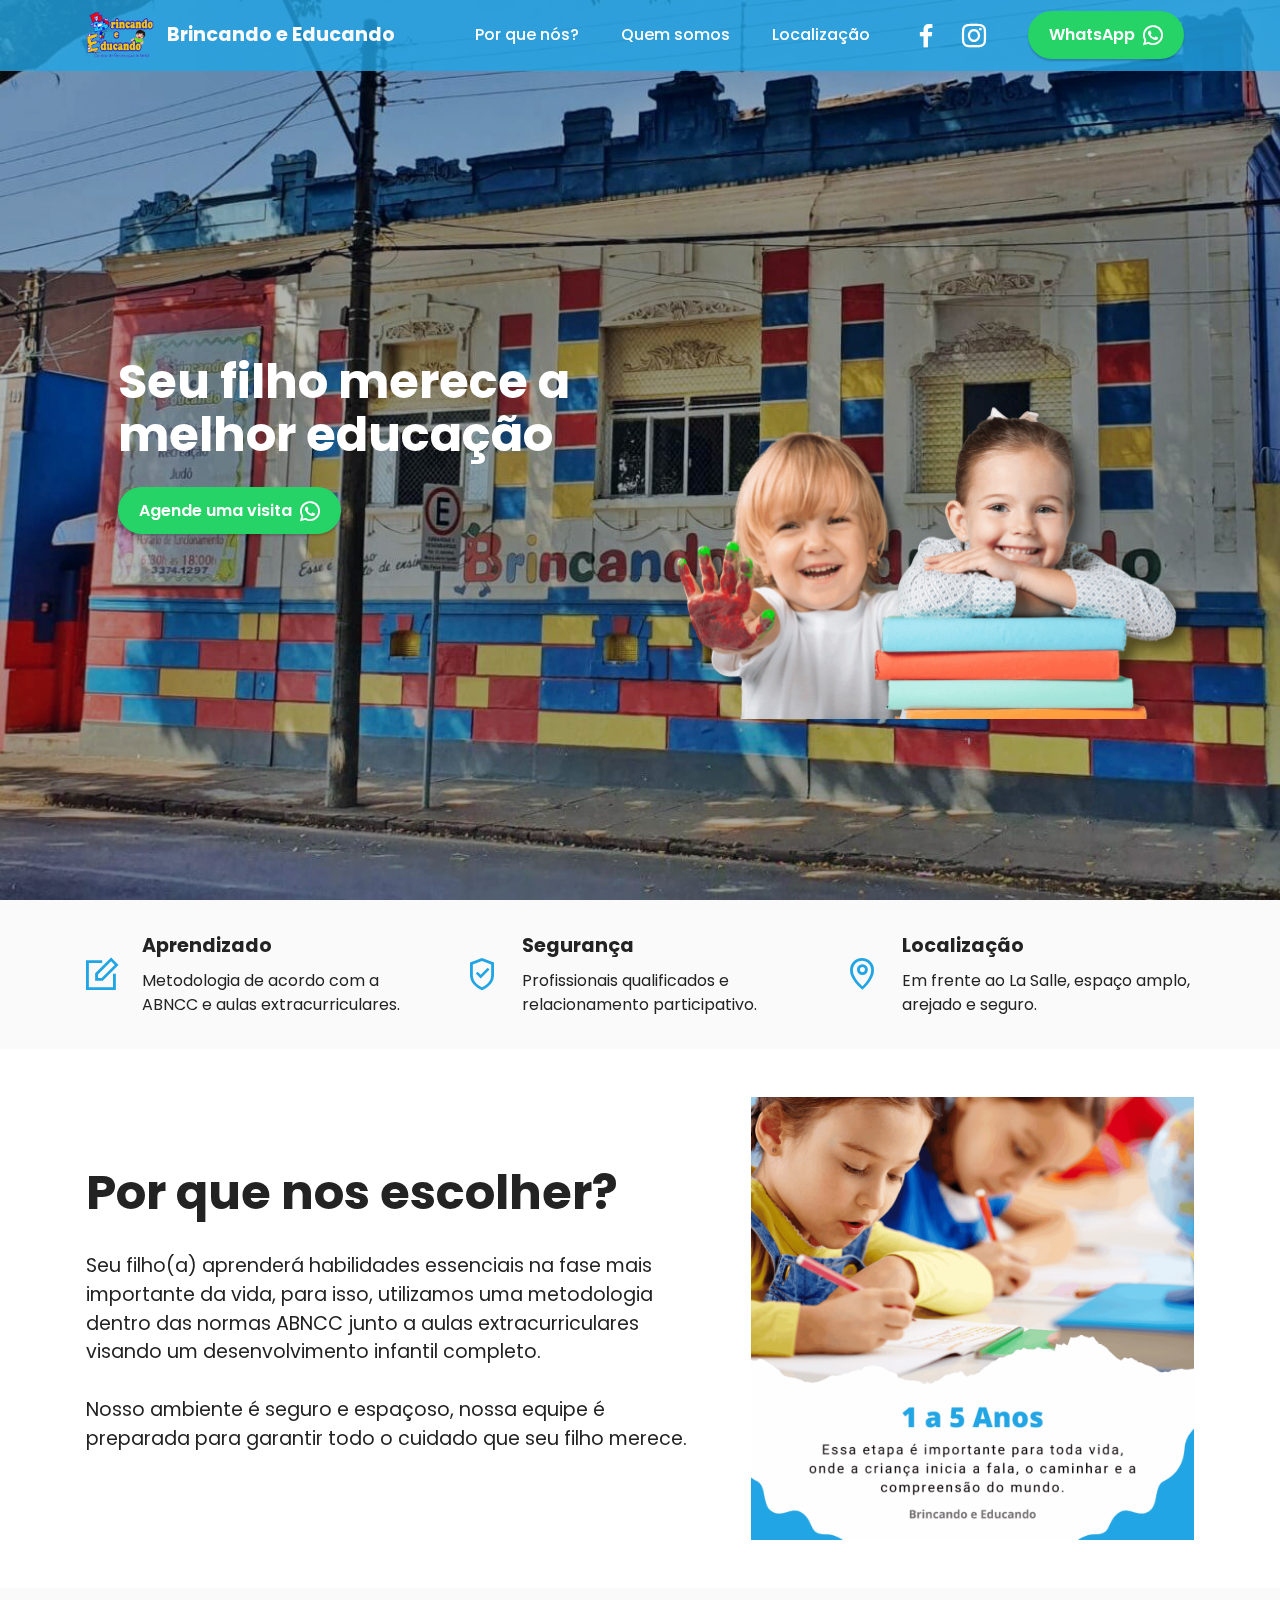
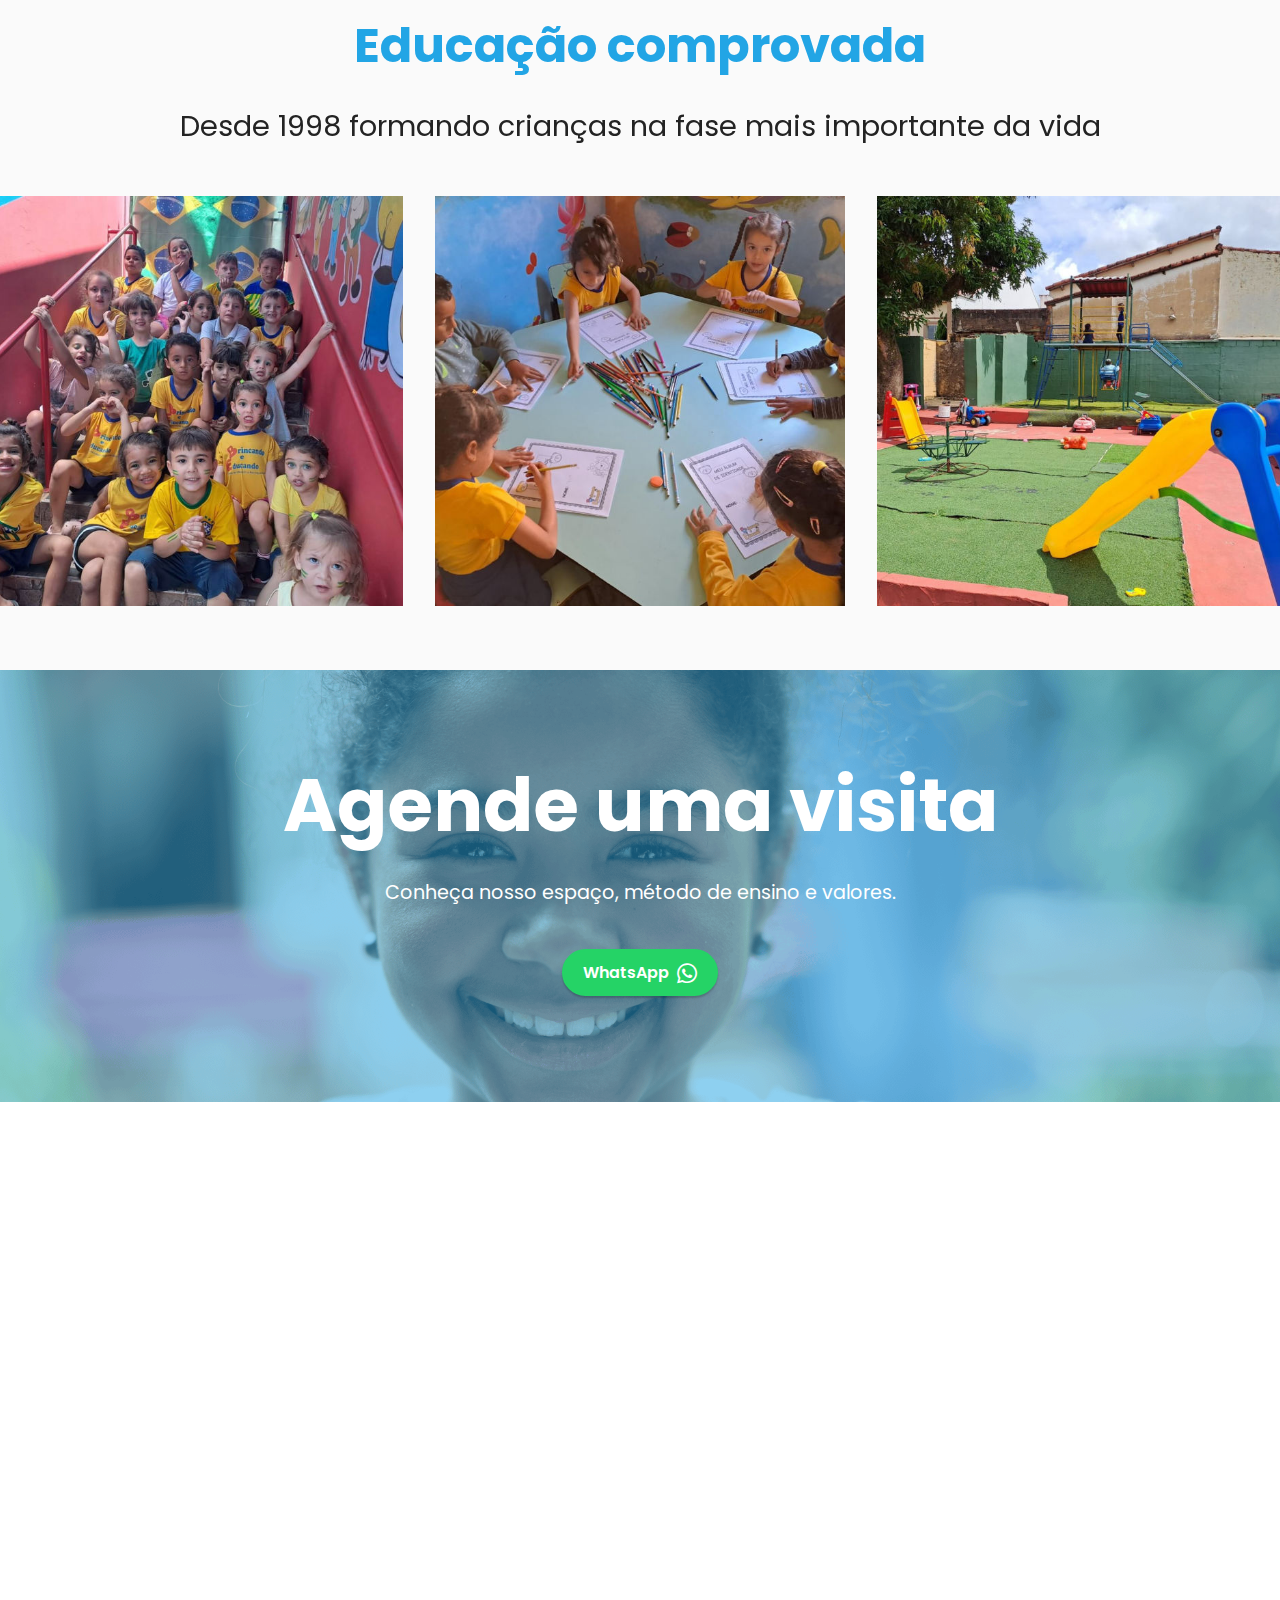
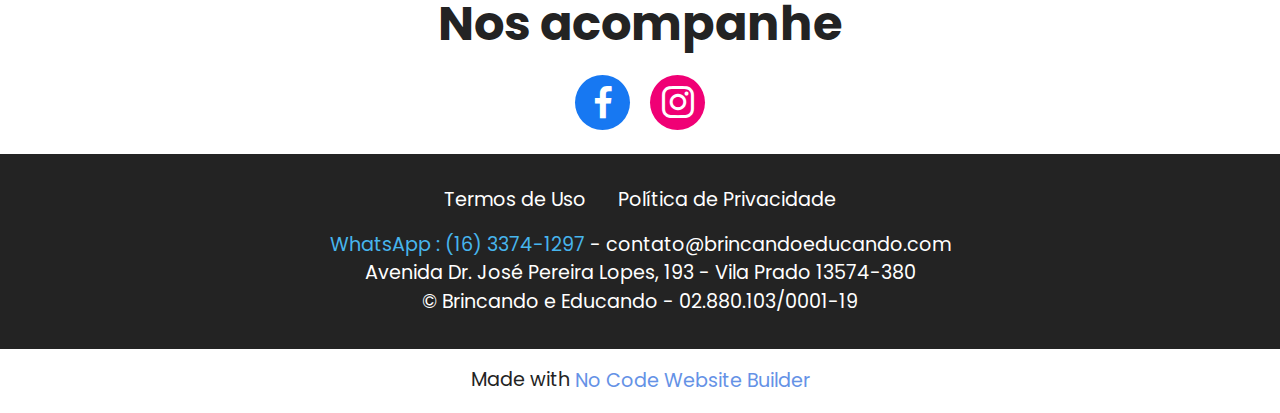
==== index.html @ 8cdac3cd "Add files via upload" ====
<!DOCTYPE html>
<html  >
<head>
  <!-- Site made with Mobirise Website Builder v5.6.11, https://mobirise.com -->
  <meta charset="UTF-8">
  <meta http-equiv="X-UA-Compatible" content="IE=edge">
  <meta name="generator" content="Mobirise v5.6.11, mobirise.com">
  <meta name="twitter:card" content="summary_large_image"/>
  <meta name="twitter:image:src" content="">
  <meta property="og:image" content="">
  <meta name="twitter:title" content="Brincando e Educando">
  <meta name="viewport" content="width=device-width, initial-scale=1, minimum-scale=1">
  <link rel="shortcut icon" href="assets/images/brincando-e-educando-96x68.png" type="image/x-icon">
  <meta name="description" content="">
  
  
  <title>Brincando e Educando</title>
  <link rel="stylesheet" href="assets/web/assets/mobirise-icons2/mobirise2.css">
  <link rel="stylesheet" href="assets/bootstrap/css/bootstrap.min.css">
  <link rel="stylesheet" href="assets/bootstrap/css/bootstrap-grid.min.css">
  <link rel="stylesheet" href="assets/bootstrap/css/bootstrap-reboot.min.css">
  <link rel="stylesheet" href="assets/parallax/jarallax.css">
  <link rel="stylesheet" href="assets/dropdown/css/style.css">
  <link rel="stylesheet" href="assets/socicon/css/styles.css">
  <link rel="stylesheet" href="assets/theme/css/style.css">
  <link rel="preload" href="https://fonts.googleapis.com/css?family=Poppins:100,100i,200,200i,300,300i,400,400i,500,500i,600,600i,700,700i,800,800i,900,900i&display=swap" as="style" onload="this.onload=null;this.rel='stylesheet'">
  <noscript><link rel="stylesheet" href="https://fonts.googleapis.com/css?family=Poppins:100,100i,200,200i,300,300i,400,400i,500,500i,600,600i,700,700i,800,800i,900,900i&display=swap"></noscript>
  <link rel="preload" as="style" href="assets/mobirise/css/mbr-additional.css"><link rel="stylesheet" href="assets/mobirise/css/mbr-additional.css" type="text/css">
  
  
  
  
</head>
<body>
  
  <section data-bs-version="5.1" class="menu menu2 cid-tsPZwGEUgr" once="menu" id="menu2-5">
    
    <nav class="navbar navbar-dropdown navbar-fixed-top navbar-expand-lg">
        <div class="container">
            <div class="navbar-brand">
                <span class="navbar-logo">
                    <a href="index.html">
                        <img src="assets/images/brincando-e-educando-96x68.png" alt="Brincando e Educando" style="height: 3rem;">
                    </a>
                </span>
                <span class="navbar-caption-wrap"><a class="navbar-caption text-white display-7" href="index.html#top">Brincando e Educando</a></span>
            </div>
            <button class="navbar-toggler" type="button" data-toggle="collapse" data-bs-toggle="collapse" data-target="#navbarSupportedContent" data-bs-target="#navbarSupportedContent" aria-controls="navbarNavAltMarkup" aria-expanded="false" aria-label="Toggle navigation">
                <div class="hamburger">
                    <span></span>
                    <span></span>
                    <span></span>
                    <span></span>
                </div>
            </button>
            <div class="collapse navbar-collapse" id="navbarSupportedContent">
                <ul class="navbar-nav nav-dropdown" data-app-modern-menu="true"><li class="nav-item"><a class="nav-link link text-danger display-4" href="index.html#features19-c">Por que nós?</a></li>
                    <li class="nav-item"><a class="nav-link link text-danger display-4" href="index.html#slider3-a">Quem somos</a></li>
                    <li class="nav-item"><a class="nav-link link text-danger display-4" href="index.html#map2-1">Localização</a>
                    </li></ul>
                <div class="icons-menu">
                    <a class="iconfont-wrapper" href="https://www.facebook.com/brincandoeducando.sc" target="_blank">
                        <span class="p-2 mbr-iconfont socicon-facebook socicon"></span>
                    </a>
                    <a class="iconfont-wrapper" href="https://www.instagram.com/brincando.educando/" target="_blank">
                        <span class="p-2 mbr-iconfont socicon-instagram socicon"></span>
                    </a>
                    
                    
                </div>
                <div class="navbar-buttons mbr-section-btn"><a class="btn btn-secondary display-4" href="https://wa.me/551633741297?text=Ol%C3%A1%2C%20vi%20seu%20site%20e%20gostaria%20de%20saber%20mais%20sobre%20a%20escolinha%20%F0%9F%98%83" target="_blank"><span class="socicon socicon-whatsapp mbr-iconfont mbr-iconfont-btn"></span>WhatsApp</a></div>
            </div>
        </div>
    </nav>
</section>

<section data-bs-version="5.1" class="header14 cid-tsPZunxGU2 mbr-fullscreen mbr-parallax-background" id="header14-4">

    

    
    <div class="mbr-overlay" style="opacity: 0.3; background-color: rgb(1, 18, 35);"></div>

    <div class="container">
        <div class="row justify-content-center align-items-center">
            <div class="col-12 col-md-6 image-wrapper">
                <img src="assets/images/design-sem-nome-17-1080x1080.png" alt="Educação Infantil">
            </div>
            <div class="col-12 col-md">
                <div class="text-wrapper">
                    <h1 class="mbr-section-title mbr-fonts-style mb-3 display-2">
                        <strong>Seu filho merece a melhor educação</strong></h1>
                    
                    <div class="mbr-section-btn mt-3"><a class="btn btn-secondary display-4" href="https://wa.me/551633741297?text=Ol%C3%A1%2C%20vi%20seu%20site%20e%20gostaria%20de%20saber%20mais%20sobre%20a%20escolinha%20%F0%9F%98%83" target="_blank"><span class="socicon socicon-whatsapp mbr-iconfont mbr-iconfont-btn"></span>Agende uma visita</a></div>
                </div>
            </div>
        </div>
    </div>
</section>

<section data-bs-version="5.1" class="features14 cid-tsQ5CwmmDO" id="features15-e">

    

    
    
    <div class="container">
        <div class="row justify-content-center">
            <div class="card col-12 col-md-6 col-lg-4">
                <div class="card-wrapper">
                    <span class="mbr-iconfont m-auto mobi-mbri-edit mobi-mbri"></span>
                    <div class="card-box">
                        <h4 class="card-title mbr-fonts-style mb-2 display-7"><strong>Aprendizado</strong></h4>
                        <h5 class="card-text mbr-fonts-style display-4">Metodologia de acordo com a ABNCC e aulas extracurriculares.</h5>
                    </div>
                </div>
            </div>
            <div class="card col-12 col-md-6 col-lg-4">
                <div class="card-wrapper">
                    <span class="mbr-iconfont m-auto mobi-mbri-protect mobi-mbri"></span>
                    <div class="card-box">
                        <h4 class="card-title mbr-fonts-style mb-2 display-7"><strong>Segurança</strong></h4>
                        <h5 class="card-text mbr-fonts-style display-4">Profissionais qualificados e relacionamento participativo.</h5>
                    </div>
                </div>
            </div>
            <div class="card col-12 col-md-6 col-lg-4">
                <div class="card-wrapper">
                    <span class="mbr-iconfont m-auto mobi-mbri-map-pin mobi-mbri"></span>
                    <div class="card-box">
                        <h4 class="card-title mbr-fonts-style mb-2 display-7">
                            <strong>Localização</strong></h4>
                        <h5 class="card-text mbr-fonts-style display-4">Em frente ao La Salle, espaço amplo, arejado e seguro.</h5>
                    </div>

                </div>
            </div>
            
        </div>
    </div>
</section>

<section data-bs-version="5.1" class="features18 cid-tsQ2hFuDGN" id="features19-c">

    

    
    
    <div class="container">
        <div class="row justify-content-center">
            <div class="card col-12 col-lg">
                <div class="card-wrapper">
                    <h6 class="card-title mbr-fonts-style mb-4 display-2">
                        <strong>Por que nos escolher?</strong></h6>
                    <p class="mbr-text mbr-fonts-style display-7">
                        Seu filho(a) aprenderá habilidades essenciais na fase mais importante da vida, para isso, utilizamos uma metodologia dentro das normas ABNCC junto a aulas extracurriculares visando um desenvolvimento infantil completo.<br><br>Nosso ambiente é seguro e espaçoso, nossa equipe é preparada para garantir todo o cuidado que seu filho merece.</p>
                    
                </div>
            </div>
            <div class="col-12 col-lg-5">
                <div class="image-wrapper">
                    <img src="assets/images/educao-infantil-1-a-5-anos-1076x1076.png" alt="Educação Infantil 1 a 5 anos">
                </div>
            </div>
        </div>
    </div>
</section>

<section data-bs-version="5.1" class="slider3 mbr-embla cid-tsQ1pvNhbu" id="slider3-a">
    

    
    
    <div class="position-relative text-center">
        <div class="col-12">
            <h3 class="mbr-section-title mbr-fonts-style align-center mb-4 display-2"><strong>Educação comprovada</strong></h3>
            <p class="mbr-section-subtitle mbr-fonts-style align-center mb-5 display-5">
                Desde 1998 formando crianças na fase mais importante da vida</p>
        </div>
        <div class="embla" data-skip-snaps="true" data-align="center" data-contain-scroll="trimSnaps" data-loop="true" data-auto-play="true" data-auto-play-interval="3" data-draggable="true">
            <div class="embla__viewport container-fluid">
                <div class="embla__container">
                    
                    
                    
                    <div class="embla__slide slider-image item active" style="margin-left: 1rem; margin-right: 1rem;">
                        <div class="card-wrap">
                            <div class="item-wrapper position-relative">
                                <div class="image-wrap">
                                    <img src="assets/images/aprendizado-600x600.jpg" alt="Mobirise Website Builder" data-slide-to="4" data-bs-slide-to="4">
                                </div>
                            </div>
                            <div class="content-wrap">
                                
                                
                                
                                
                                
                            </div>
                        </div>
                    </div><div class="embla__slide slider-image item" style="margin-left: 1rem; margin-right: 1rem;">
                        <div class="card-wrap">
                            <div class="item-wrapper position-relative">
                                <div class="image-wrap">
                                    <img src="assets/images/educao-600x600.jpg" alt="Mobirise Website Builder" data-slide-to="5" data-bs-slide-to="5">
                                </div>
                            </div>
                            <div class="content-wrap">
                                
                                
                                
                                
                                
                            </div>
                        </div>
                    </div><div class="embla__slide slider-image item" style="margin-left: 1rem; margin-right: 1rem;">
                        <div class="card-wrap">
                            <div class="item-wrapper position-relative">
                                <div class="image-wrap">
                                    <img src="assets/images/escolinha-600x600.jpg" alt="Mobirise Website Builder" data-slide-to="6" data-bs-slide-to="6">
                                </div>
                            </div>
                            <div class="content-wrap">
                                
                                
                                
                                
                                
                            </div>
                        </div>
                    </div><div class="embla__slide slider-image item" style="margin-left: 1rem; margin-right: 1rem;">
                        <div class="card-wrap">
                            <div class="item-wrapper position-relative">
                                <div class="image-wrap">
                                    <img src="assets/images/localizao-600x600.jpg" alt="Mobirise Website Builder" data-slide-to="7" data-bs-slide-to="7">
                                </div>
                            </div>
                            <div class="content-wrap">
                                
                                
                                
                                
                                
                            </div>
                        </div>
                    </div><div class="embla__slide slider-image item" style="margin-left: 1rem; margin-right: 1rem;">
                        <div class="card-wrap">
                            <div class="item-wrapper position-relative">
                                <div class="image-wrap">
                                    <img src="assets/images/segurana-600x600.jpg" alt="Mobirise Website Builder" data-slide-to="8" data-bs-slide-to="8">
                                </div>
                            </div>
                            <div class="content-wrap">
                                
                                
                                
                                
                                
                            </div>
                        </div>
                    </div>
                </div>
            </div>
            <button class="embla__button embla__button--prev">
                <span class="mobi-mbri mobi-mbri-arrow-prev mbr-iconfont" aria-hidden="true"></span>
                <span class="sr-only visually-hidden visually-hidden">Previous</span>
            </button>
            <button class="embla__button embla__button--next">
                <span class="mobi-mbri mobi-mbri-arrow-next mbr-iconfont" aria-hidden="true"></span>
                <span class="sr-only visually-hidden visually-hidden">Next</span>
            </button>
        </div>
    </div>
</section>

<section data-bs-version="5.1" class="info3 cid-tsQ2AZFwm0" id="info3-d">

    

    
    <div class="mbr-overlay" style="opacity: 0.5; background-color: rgb(34, 165, 229);">
    </div>

    <div class="container">
        <div class="row justify-content-center">
            <div class="card col-12 col-lg-10">
                <div class="card-wrapper">
                    <div class="card-box align-center">
                        <h4 class="card-title mbr-fonts-style align-center mb-4 display-1">
                            <strong>Agende uma visita</strong></h4>
                        <p class="mbr-text mbr-fonts-style mb-4 display-7">Conheça nosso espaço, método de ensino e valores.</p>
                        <div class="mbr-section-btn mt-3"><a class="btn btn-secondary display-4" href="https://wa.me/551633741297?text=Ol%C3%A1%2C%20vi%20seu%20site%20e%20gostaria%20de%20saber%20mais%20sobre%20a%20escolinha%20%F0%9F%98%83" target="_blank"><span class="socicon socicon-whatsapp mbr-iconfont mbr-iconfont-btn"></span>WhatsApp</a></div>
                    </div>
                </div>
            </div>
        </div>
    </div>
</section>

<section data-bs-version="5.1" class="map2 cid-tsPYPfTpoL" id="map2-1">
    

    
    
    <div>
        
        <div class="google-map"><iframe frameborder="0" style="border:0" src="https://www.google.com/maps/embed/v1/place?key=AIzaSyCNveGQ9bfpKFwWzQLLftrR9hNiHwdqQG8&amp;q=Avenida Dr. José Pereira Lopes, 193 - Vila Prado 13574-380" allowfullscreen=""></iframe></div>
    </div>
</section>

<section data-bs-version="5.1" class="share3 cid-tsPZ9iRVDb" id="share3-2">
    
     
    
    
    

    <div class="container">
        <div class="media-container-row">
            <div class="col-12">
                <h3 class="mbr-section-title align-center mb-3 mbr-fonts-style display-2">
                    <strong>Nos acompanhe</strong></h3>
                <div class="social-list align-center">
                   
                    <a class="iconfont-wrapper bg-facebook m-2 " target="_blank" href="https://www.facebook.com/brincandoeducando.sc">
                            <span class="socicon-facebook socicon"></span>
                        </a>
                        
                        <a class="iconfont-wrapper bg-instagram m-2" href="https://www.instagram.com/brincando.educando/" target="_blank">
                            <span class="socicon-instagram socicon"></span>
                        </a>
                        
                        
                        
                        
                        
                        
                        
                        
                </div>
            </div>
        </div>
    </div>
</section>

<section data-bs-version="5.1" class="footer3 cid-tsPZdQOPhY" once="footers" id="footer3-3">

    

    

    <div class="container">
        <div class="media-container-row align-center mbr-white">
            <div class="row row-links">
                <ul class="foot-menu">
                    
                    
                    
                    
                    
                <li class="foot-menu-item mbr-fonts-style display-7"><a href="termos.html" class="text-danger">Termos de Uso</a></li><li class="foot-menu-item mbr-fonts-style display-7"><a href="privacidade.html" class="text-danger">Política de Privacidade</a></li></ul>
            </div>
            
            <div class="row row-copirayt">
                <p class="mbr-text mb-0 mbr-fonts-style mbr-white align-center display-7">
                    <a href="https://wa.me/551633741297?text=Ol%C3%A1%2C%20vi%20seu%20site%20e%20gostaria%20de%20saber%20mais%20sobre%20a%20escolinha%20%F0%9F%98%83" class="text-info" target="_blank">WhatsApp : (16)&nbsp;3374-1297</a> - contato@brincandoeducando.com<br>Avenida Dr. José Pereira Lopes, 193 - Vila Prado 13574-380<br>© Brincando e Educando -&nbsp;02.880.103/0001-19<br></p>
            </div>
        </div>
    </div>
</section><section class="display-7" style="padding: 0;align-items: center;justify-content: center;flex-wrap: wrap;    align-content: center;display: flex;position: relative;height: 4rem;"><a href="https://mobiri.se/2910293" style="flex: 1 1;height: 4rem;position: absolute;width: 100%;z-index: 1;"><img alt="" style="height: 4rem;" src="[data-uri]"></a><p style="margin: 0;text-align: center;" class="display-7">Made with &#8204;</p><a style="z-index:1" href="https://mobirise.com/builder/no-code-website-builder.html">No Code Website Builder</a></section><script src="assets/bootstrap/js/bootstrap.bundle.min.js"></script>  <script src="assets/parallax/jarallax.js"></script>  <script src="assets/smoothscroll/smooth-scroll.js"></script>  <script src="assets/ytplayer/index.js"></script>  <script src="assets/dropdown/js/navbar-dropdown.js"></script>  <script src="assets/embla/embla.min.js"></script>  <script src="assets/embla/script.js"></script>  <script src="assets/theme/js/script.js"></script>  
  
  
</body>
</html>
---- assets/web/assets/mobirise-icons2/mobirise2.css ----
@font-face {
  font-family: 'Moririse2';
  font-display: swap;
  src:  url('mobirise2.eot?f2bix4');
  src:  url('mobirise2.eot?f2bix4#iefix') format('embedded-opentype'),
    url('mobirise2.ttf?f2bix4') format('truetype'),
    url('mobirise2.woff?f2bix4') format('woff'),
    url('mobirise2.svg?f2bix4#mobirise2') format('svg');
  font-weight: normal;
  font-style: normal;
}

[class^="mobi-"], [class*=" mobi-"] {
  /* use !important to prevent issues with browser extensions that change fonts */
  font-family: 'Moririse2' !important;
  speak: none;
  font-style: normal;
  font-weight: normal;
  font-variant: normal;
  text-transform: none;
  line-height: 1;

  /* Better Font Rendering =========== */
  -webkit-font-smoothing: antialiased;
  -moz-osx-font-smoothing: grayscale;
}

.mobi-mbri-add-submenu:before {
  content: "\e900";
}
.mobi-mbri-alert:before {
  content: "\e901";
}
.mobi-mbri-align-center:before {
  content: "\e902";
}
.mobi-mbri-align-justify:before {
  content: "\e903";
}
.mobi-mbri-align-left:before {
  content: "\e904";
}
.mobi-mbri-align-right:before {
  content: "\e905";
}
.mobi-mbri-android:before {
  content: "\e906";
}
.mobi-mbri-apple:before {
  content: "\e907";
}
.mobi-mbri-arrow-down:before {
  content: "\e908";
}
.mobi-mbri-arrow-next:before {
  content: "\e909";
}
.mobi-mbri-arrow-prev:before {
  content: "\e90a";
}
.mobi-mbri-arrow-up:before {
  content: "\e90b";
}
.mobi-mbri-bold:before {
  content: "\e90c";
}
.mobi-mbri-bookmark:before {
  content: "\e90d";
}
.mobi-mbri-bootstrap:before {
  content: "\e90e";
}
.mobi-mbri-briefcase:before {
  content: "\e90f";
}
.mobi-mbri-browse:before {
  content: "\e910";
}
.mobi-mbri-bulleted-list:before {
  content: "\e911";
}
.mobi-mbri-calendar:before {
  content: "\e912";
}
.mobi-mbri-camera:before {
  content: "\e913";
}
.mobi-mbri-cart-add:before {
  content: "\e914";
}
.mobi-mbri-cart-full:before {
  content: "\e915";
}
.mobi-mbri-cash:before {
  content: "\e916";
}
.mobi-mbri-change-style:before {
  content: "\e917";
}
.mobi-mbri-chat:before {
  content: "\e918";
}
.mobi-mbri-clock:before {
  content: "\e919";
}
.mobi-mbri-close:before {
  content: "\e91a";
}
.mobi-mbri-cloud:before {
  content: "\e91b";
}
.mobi-mbri-code:before {
  content: "\e91c";
}
.mobi-mbri-contact-form:before {
  content: "\e91d";
}
.mobi-mbri-credit-card:before {
  content: "\e91e";
}
.mobi-mbri-cursor-click:before {
  content: "\e91f";
}
.mobi-mbri-cust-feedback:before {
  content: "\e920";
}
.mobi-mbri-database:before {
  content: "\e921";
}
.mobi-mbri-delivery:before {
  content: "\e922";
}
.mobi-mbri-desktop:before {
  content: "\e923";
}
.mobi-mbri-devices:before {
  content: "\e924";
}
.mobi-mbri-down:before {
  content: "\e925";
}
.mobi-mbri-download-2:before {
  content: "\e926";
}
.mobi-mbri-download:before {
  content: "\e927";
}
.mobi-mbri-drag-n-drop-2:before {
  content: "\e928";
}
.mobi-mbri-drag-n-drop:before {
  content: "\e929";
}
.mobi-mbri-edit-2:before {
  content: "\e92a";
}
.mobi-mbri-edit:before {
  content: "\e92b";
}
.mobi-mbri-error:before {
  content: "\e92c";
}
.mobi-mbri-extension:before {
  content: "\e92d";
}
.mobi-mbri-features:before {
  content: "\e92e";
}
.mobi-mbri-file:before {
  content: "\e92f";
}
.mobi-mbri-flag:before {
  content: "\e930";
}
.mobi-mbri-folder:before {
  content: "\e931";
}
.mobi-mbri-gift:before {
  content: "\e932";
}
.mobi-mbri-github:before {
  content: "\e933";
}
.mobi-mbri-globe-2:before {
  content: "\e934";
}
.mobi-mbri-globe:before {
  content: "\e935";
}
.mobi-mbri-growing-chart:before {
  content: "\e936";
}
.mobi-mbri-hearth:before {
  content: "\e937";
}
.mobi-mbri-help:before {
  content: "\e938";
}
.mobi-mbri-home:before {
  content: "\e939";
}
.mobi-mbri-hot-cup:before {
  content: "\e93a";
}
.mobi-mbri-idea:before {
  content: "\e93b";
}
.mobi-mbri-image-gallery:before {
  content: "\e93c";
}
.mobi-mbri-image-slider:before {
  content: "\e93d";
}
.mobi-mbri-info:before {
  content: "\e93e";
}
.mobi-mbri-italic:before {
  content: "\e93f";
}
.mobi-mbri-key:before {
  content: "\e940";
}
.mobi-mbri-laptop:before {
  content: "\e941";
}
.mobi-mbri-layers:before {
  content: "\e942";
}
.mobi-mbri-left-right:before {
  content: "\e943";
}
.mobi-mbri-left:before {
  content: "\e944";
}
.mobi-mbri-letter:before {
  content: "\e945";
}
.mobi-mbri-like:before {
  content: "\e946";
}
.mobi-mbri-link:before {
  content: "\e947";
}
.mobi-mbri-lock:before {
  content: "\e948";
}
.mobi-mbri-login:before {
  content: "\e949";
}
.mobi-mbri-logout:before {
  content: "\e94a";
}
.mobi-mbri-magic-stick:before {
  content: "\e94b";
}
.mobi-mbri-map-pin:before {
  content: "\e94c";
}
.mobi-mbri-menu:before {
  content: "\e94d";
}
.mobi-mbri-mobile-2:before {
  content: "\e94e";
}
.mobi-mbri-mobile-horizontal:before {
  content: "\e94f";
}
.mobi-mbri-mobile:before {
  content: "\e950";
}
.mobi-mbri-mobirise:before {
  content: "\e951";
}
.mobi-mbri-more-horizontal:before {
  content: "\e952";
}
.mobi-mbri-more-vertical:before {
  content: "\e953";
}
.mobi-mbri-music:before {
  content: "\e954";
}
.mobi-mbri-new-file:before {
  content: "\e955";
}
.mobi-mbri-numbered-list:before {
  content: "\e956";
}
.mobi-mbri-opened-folder:before {
  content: "\e957";
}
.mobi-mbri-pages:before {
  content: "\e958";
}
.mobi-mbri-paper-plane:before {
  content: "\e959";
}
.mobi-mbri-paperclip:before {
  content: "\e95a";
}
.mobi-mbri-phone:before {
  content: "\e95b";
}
.mobi-mbri-photo:before {
  content: "\e95c";
}
.mobi-mbri-photos:before {
  content: "\e95d";
}
.mobi-mbri-pin:before {
  content: "\e95e";
}
.mobi-mbri-play:before {
  content: "\e95f";
}
.mobi-mbri-plus:before {
  content: "\e960";
}
.mobi-mbri-preview:before {
  content: "\e961";
}
.mobi-mbri-print:before {
  content: "\e962";
}
.mobi-mbri-protect:before {
  content: "\e963";
}
.mobi-mbri-question:before {
  content: "\e964";
}
.mobi-mbri-quote-left:before {
  content: "\e965";
}
.mobi-mbri-quote-right:before {
  content: "\e966";
}
.mobi-mbri-redo:before {
  content: "\e967";
}
.mobi-mbri-refresh:before {
  content: "\e968";
}
.mobi-mbri-responsive-2:before {
  content: "\e969";
}
.mobi-mbri-responsive:before {
  content: "\e96a";
}
.mobi-mbri-right:before {
  content: "\e96b";
}
.mobi-mbri-rocket:before {
  content: "\e96c";
}
.mobi-mbri-sad-face:before {
  content: "\e96d";
}
.mobi-mbri-sale:before {
  content: "\e96e";
}
.mobi-mbri-save:before {
  content: "\e96f";
}
.mobi-mbri-search:before {
  content: "\e970";
}
.mobi-mbri-setting-2:before {
  content: "\e971";
}
.mobi-mbri-setting-3:before {
  content: "\e972";
}
.mobi-mbri-setting:before {
  content: "\e973";
}
.mobi-mbri-share:before {
  content: "\e974";
}
.mobi-mbri-shopping-bag:before {
  content: "\e975";
}
.mobi-mbri-shopping-basket:before {
  content: "\e976";
}
.mobi-mbri-shopping-cart:before {
  content: "\e977";
}
.mobi-mbri-sites:before {
  content: "\e978";
}
.mobi-mbri-smile-face:before {
  content: "\e979";
}
.mobi-mbri-speed:before {
  content: "\e97a";
}
.mobi-mbri-star:before {
  content: "\e97b";
}
.mobi-mbri-success:before {
  content: "\e97c";
}
.mobi-mbri-sun:before {
  content: "\e97d";
}
.mobi-mbri-sun2:before {
  content: "\e97e";
}
.mobi-mbri-tablet-vertical:before {
  content: "\e97f";
}
.mobi-mbri-tablet:before {
  content: "\e980";
}
.mobi-mbri-target:before {
  content: "\e981";
}
.mobi-mbri-timer:before {
  content: "\e982";
}
.mobi-mbri-to-ftp:before {
  content: "\e983";
}
.mobi-mbri-to-local-drive:before {
  content: "\e984";
}
.mobi-mbri-touch-swipe:before {
  content: "\e985";
}
.mobi-mbri-touch:before {
  content: "\e986";
}
.mobi-mbri-trash:before {
  content: "\e987";
}
.mobi-mbri-underline:before {
  content: "\e988";
}
.mobi-mbri-undo:before {
  content: "\e989";
}
.mobi-mbri-unlink:before {
  content: "\e98a";
}
.mobi-mbri-unlock:before {
  content: "\e98b";
}
.mobi-mbri-up-down:before {
  content: "\e98c";
}
.mobi-mbri-up:before {
  content: "\e98d";
}
.mobi-mbri-update:before {
  content: "\e98e";
}
.mobi-mbri-upload-2:before {
  content: "\e98f";
}
.mobi-mbri-upload:before {
  content: "\e990";
}
.mobi-mbri-user-2:before {
  content: "\e991";
}
.mobi-mbri-user:before {
  content: "\e992";
}
.mobi-mbri-users:before {
  content: "\e993";
}
.mobi-mbri-video-play:before {
  content: "\e994";
}
.mobi-mbri-video:before {
  content: "\e995";
}
.mobi-mbri-watch:before {
  content: "\e996";
}
.mobi-mbri-website-theme-2:before {
  content: "\e997";
}
.mobi-mbri-website-theme:before {
  content: "\e998";
}
.mobi-mbri-wifi:before {
  content: "\e999";
}
.mobi-mbri-windows:before {
  content: "\e99a";
}
.mobi-mbri-zoom-in:before {
  content: "\e99b";
}
.mobi-mbri-zoom-out:before {
  content: "\e99c";
}
---- assets/parallax/jarallax.css ----
.jarallax {
    position: relative;
    z-index: 0;
}
.jarallax > .jarallax-img {
    position: absolute;
    object-fit: cover;
    /* support for plugin https://github.com/bfred-it/object-fit-images */
    font-family: 'object-fit: cover;';
    top: 0;
    left: 0;
    width: 100%;
    height: 100%;
    z-index: -1;
}
---- assets/dropdown/css/style.css ----
.navbar-dropdown {
  left: 0;
  padding: 0;
  position: absolute;
  right: 0;
  top: 0;
  transition: all 0.45s ease;
  z-index: 1030;
  background: #282828; }
  .navbar-dropdown .navbar-logo {
    margin-right: 0.8rem;
    transition: margin 0.3s ease-in-out;
    vertical-align: middle; }
    .navbar-dropdown .navbar-logo img {
      height: 3.125rem;
      transition: all 0.3s ease-in-out; }
    .navbar-dropdown .navbar-logo.mbr-iconfont {
      font-size: 3.125rem;
      line-height: 3.125rem; }
  .navbar-dropdown .navbar-caption {
    font-weight: 700;
    white-space: normal;
    vertical-align: -4px;
    line-height: 3.125rem !important; }
    .navbar-dropdown .navbar-caption, .navbar-dropdown .navbar-caption:hover {
      color: inherit;
      text-decoration: none; }
  .navbar-dropdown .mbr-iconfont + .navbar-caption {
    vertical-align: -1px; }
  .navbar-dropdown.navbar-fixed-top {
    position: fixed; }
  .navbar-dropdown .navbar-brand span {
    vertical-align: -4px; }
  .navbar-dropdown.bg-color.transparent {
    background: none; }
  .navbar-dropdown.navbar-short .navbar-brand {
    padding: 0.625rem 0; }
    .navbar-dropdown.navbar-short .navbar-brand span {
      vertical-align: -1px; }
  .navbar-dropdown.navbar-short .navbar-caption {
    line-height: 2.375rem !important;
    vertical-align: -2px; }
  .navbar-dropdown.navbar-short .navbar-logo {
    margin-right: 0.5rem; }
    .navbar-dropdown.navbar-short .navbar-logo img {
      height: 2.375rem; }
    .navbar-dropdown.navbar-short .navbar-logo.mbr-iconfont {
      font-size: 2.375rem;
      line-height: 2.375rem; }
  .navbar-dropdown.navbar-short .mbr-table-cell {
    height: 3.625rem; }
  .navbar-dropdown .navbar-close {
    left: 0.6875rem;
    position: fixed;
    top: 0.75rem;
    z-index: 1000; }
  .navbar-dropdown .hamburger-icon {
    content: "";
    display: inline-block;
    vertical-align: middle;
    width: 16px;
    -webkit-box-shadow: 0 -6px 0 1px #282828,0 0 0 1px #282828,0 6px 0 1px #282828;
    -moz-box-shadow: 0 -6px 0 1px #282828,0 0 0 1px #282828,0 6px 0 1px #282828;
    box-shadow: 0 -6px 0 1px #282828,0 0 0 1px #282828,0 6px 0 1px #282828; }

.dropdown-menu .dropdown-toggle[data-toggle="dropdown-submenu"]::after {
  border-bottom: 0.35em solid transparent;
  border-left: 0.35em solid;
  border-right: 0;
  border-top: 0.35em solid transparent;
  margin-left: 0.3rem; }

.dropdown-menu .dropdown-item:focus {
  outline: 0; }

.nav-dropdown {
  font-size: 0.75rem;
  font-weight: 500;
  height: auto !important; }
  .nav-dropdown .nav-btn {
    padding-left: 1rem; }
  .nav-dropdown .link {
    margin: .667em 1.667em;
    font-weight: 500;
    padding: 0;
    transition: color .2s ease-in-out; }
    .nav-dropdown .link.dropdown-toggle {
      margin-right: 2.583em; }
      .nav-dropdown .link.dropdown-toggle::after {
        margin-left: .25rem;
        border-top: 0.35em solid;
        border-right: 0.35em solid transparent;
        border-left: 0.35em solid transparent;
        border-bottom: 0; }
      .nav-dropdown .link.dropdown-toggle[aria-expanded="true"] {
        margin: 0;
        padding: 0.667em 3.263em  0.667em 1.667em; }
  .nav-dropdown .link::after,
  .nav-dropdown .dropdown-item::after {
    color: inherit; }
  .nav-dropdown .btn {
    font-size: 0.75rem;
    font-weight: 700;
    letter-spacing: 0;
    margin-bottom: 0;
    padding-left: 1.25rem;
    padding-right: 1.25rem; }
  .nav-dropdown .dropdown-menu {
    border-radius: 0;
    border: 0;
    left: 0;
    margin: 0;
    padding-bottom: 1.25rem;
    padding-top: 1.25rem;
    position: relative; }
  .nav-dropdown .dropdown-submenu {
    margin-left: 0.125rem;
    top: 0; }
  .nav-dropdown .dropdown-item {
    font-weight: 500;
    line-height: 2;
    padding: 0.3846em 4.615em 0.3846em 1.5385em;
    position: relative;
    transition: color .2s ease-in-out, background-color .2s ease-in-out; }
    .nav-dropdown .dropdown-item::after {
      margin-top: -0.3077em;
      position: absolute;
      right: 1.1538em;
      top: 50%; }
    .nav-dropdown .dropdown-item:focus, .nav-dropdown .dropdown-item:hover {
      background: none; }

@media (max-width: 767px) {
  .nav-dropdown.navbar-toggleable-sm {
    bottom: 0;
    display: none;
    left: 0;
    overflow-x: hidden;
    position: fixed;
    top: 0;
    transform: translateX(-100%);
    -ms-transform: translateX(-100%);
    -webkit-transform: translateX(-100%);
    width: 18.75rem;
    z-index: 999; } }
.nav-dropdown.navbar-toggleable-xl {
  bottom: 0;
  display: none;
  left: 0;
  overflow-x: hidden;
  position: fixed;
  top: 0;
  transform: translateX(-100%);
  -ms-transform: translateX(-100%);
  -webkit-transform: translateX(-100%);
  width: 18.75rem;
  z-index: 999; }

.nav-dropdown-sm {
  display: block !important;
  overflow-x: hidden;
  overflow: auto;
  padding-top: 3.875rem; }
  .nav-dropdown-sm::after {
    content: "";
    display: block;
    height: 3rem;
    width: 100%; }
  .nav-dropdown-sm.collapse.in ~ .navbar-close {
    display: block !important; }
  .nav-dropdown-sm.collapsing, .nav-dropdown-sm.collapse.in {
    transform: translateX(0);
    -ms-transform: translateX(0);
    -webkit-transform: translateX(0);
    transition: all 0.25s ease-out;
    -webkit-transition: all 0.25s ease-out;
    background: #282828; }
  .nav-dropdown-sm.collapsing[aria-expanded="false"] {
    transform: translateX(-100%);
    -ms-transform: translateX(-100%);
    -webkit-transform: translateX(-100%); }
  .nav-dropdown-sm .nav-item {
    display: block;
    margin-left: 0 !important;
    padding-left: 0; }
  .nav-dropdown-sm .link,
  .nav-dropdown-sm .dropdown-item {
    border-top: 1px dotted rgba(255, 255, 255, 0.1);
    font-size: 0.8125rem;
    line-height: 1.6;
    margin: 0 !important;
    padding: 0.875rem 2.4rem 0.875rem 1.5625rem !important;
    position: relative;
    white-space: normal; }
    .nav-dropdown-sm .link:focus, .nav-dropdown-sm .link:hover,
    .nav-dropdown-sm .dropdown-item:focus,
    .nav-dropdown-sm .dropdown-item:hover {
      background: rgba(0, 0, 0, 0.2) !important;
      color: #c0a375; }
  .nav-dropdown-sm .nav-btn {
    position: relative;
    padding: 1.5625rem 1.5625rem 0 1.5625rem; }
    .nav-dropdown-sm .nav-btn::before {
      border-top: 1px dotted rgba(255, 255, 255, 0.1);
      content: "";
      left: 0;
      position: absolute;
      top: 0;
      width: 100%; }
    .nav-dropdown-sm .nav-btn + .nav-btn {
      padding-top: 0.625rem; }
      .nav-dropdown-sm .nav-btn + .nav-btn::before {
        display: none; }
  .nav-dropdown-sm .btn {
    padding: 0.625rem 0; }
  .nav-dropdown-sm .dropdown-toggle[data-toggle="dropdown-submenu"]::after {
    margin-left: .25rem;
    border-top: 0.35em solid;
    border-right: 0.35em solid transparent;
    border-left: 0.35em solid transparent;
    border-bottom: 0; }
  .nav-dropdown-sm .dropdown-toggle[data-toggle="dropdown-submenu"][aria-expanded="true"]::after {
    border-top: 0;
    border-right: 0.35em solid transparent;
    border-left: 0.35em solid transparent;
    border-bottom: 0.35em solid; }
  .nav-dropdown-sm .dropdown-menu {
    margin: 0;
    padding: 0;
    position: relative;
    top: 0;
    left: 0;
    width: 100%;
    border: 0;
    float: none;
    border-radius: 0;
    background: none; }
  .nav-dropdown-sm .dropdown-submenu {
    left: 100%;
    margin-left: 0.125rem;
    margin-top: -1.25rem;
    top: 0; }

.navbar-toggleable-sm .nav-dropdown .dropdown-menu {
  position: absolute; }

.navbar-toggleable-sm .nav-dropdown .dropdown-submenu {
  left: 100%;
  margin-left: 0.125rem;
  margin-top: -1.25rem;
  top: 0; }

.navbar-toggleable-sm.opened .nav-dropdown .dropdown-menu {
  position: relative; }

.navbar-toggleable-sm.opened .nav-dropdown .dropdown-submenu {
  left: 0;
  margin-left: 00rem;
  margin-top: 0rem;
  top: 0; }

.is-builder .nav-dropdown.collapsing {
  transition: none !important; }
---- assets/socicon/css/styles.css ----
@charset "UTF-8";

@font-face {
  font-family: 'Socicon';
  src:  url('../fonts/socicon.eot');
  src:  url('../fonts/socicon.eot?#iefix') format('embedded-opentype'),
    url('../fonts/socicon.woff2') format('woff2'),
    url('../fonts/socicon.ttf') format('truetype'),
    url('../fonts/socicon.woff') format('woff'),
    url('../fonts/socicon.svg#socicon') format('svg');
  font-weight: normal;
  font-style: normal;
  font-display: swap;
}

[data-icon]:before {
  font-family: "socicon" !important;
  content: attr(data-icon);
  font-style: normal !important;
  font-weight: normal !important;
  font-variant: normal !important;
  text-transform: none !important;
  speak: none;
  line-height: 1;
  -webkit-font-smoothing: antialiased;
  -moz-osx-font-smoothing: grayscale;
}

[class^="socicon-"], [class*=" socicon-"] {
  /* use !important to prevent issues with browser extensions that change fonts */
  font-family: 'Socicon' !important;
  speak: none;
  font-style: normal;
  font-weight: normal;
  font-variant: normal;
  text-transform: none;
  line-height: 1;

  /* Better Font Rendering =========== */
  -webkit-font-smoothing: antialiased;
  -moz-osx-font-smoothing: grayscale;
}

.socicon-eitaa:before {
  content: "\e97c";
}
.socicon-soroush:before {
  content: "\e97d";
}
.socicon-bale:before {
  content: "\e97e";
}
.socicon-zazzle:before {
  content: "\e97b";
}
.socicon-society6:before {
  content: "\e97a";
}
.socicon-redbubble:before {
  content: "\e979";
}
.socicon-avvo:before {
  content: "\e978";
}
.socicon-stitcher:before {
  content: "\e977";
}
.socicon-googlehangouts:before {
  content: "\e974";
}
.socicon-dlive:before {
  content: "\e975";
}
.socicon-vsco:before {
  content: "\e976";
}
.socicon-flipboard:before {
  content: "\e973";
}
.socicon-ubuntu:before {
  content: "\e958";
}
.socicon-artstation:before {
  content: "\e959";
}
.socicon-invision:before {
  content: "\e95a";
}
.socicon-torial:before {
  content: "\e95b";
}
.socicon-collectorz:before {
  content: "\e95c";
}
.socicon-seenthis:before {
  content: "\e95d";
}
.socicon-googleplaymusic:before {
  content: "\e95e";
}
.socicon-debian:before {
  content: "\e95f";
}
.socicon-filmfreeway:before {
  content: "\e960";
}
.socicon-gnome:before {
  content: "\e961";
}
.socicon-itchio:before {
  content: "\e962";
}
.socicon-jamendo:before {
  content: "\e963";
}
.socicon-mix:before {
  content: "\e964";
}
.socicon-sharepoint:before {
  content: "\e965";
}
.socicon-tinder:before {
  content: "\e966";
}
.socicon-windguru:before {
  content: "\e967";
}
.socicon-cdbaby:before {
  content: "\e968";
}
.socicon-elementaryos:before {
  content: "\e969";
}
.socicon-stage32:before {
  content: "\e96a";
}
.socicon-tiktok:before {
  content: "\e96b";
}
.socicon-gitter:before {
  content: "\e96c";
}
.socicon-letterboxd:before {
  content: "\e96d";
}
.socicon-threema:before {
  content: "\e96e";
}
.socicon-splice:before {
  content: "\e96f";
}
.socicon-metapop:before {
  content: "\e970";
}
.socicon-naver:before {
  content: "\e971";
}
.socicon-remote:before {
  content: "\e972";
}
.socicon-internet:before {
  content: "\e957";
}
.socicon-moddb:before {
  content: "\e94b";
}
.socicon-indiedb:before {
  content: "\e94c";
}
.socicon-traxsource:before {
  content: "\e94d";
}
.socicon-gamefor:before {
  content: "\e94e";
}
.socicon-pixiv:before {
  content: "\e94f";
}
.socicon-myanimelist:before {
  content: "\e950";
}
.socicon-blackberry:before {
  content: "\e951";
}
.socicon-wickr:before {
  content: "\e952";
}
.socicon-spip:before {
  content: "\e953";
}
.socicon-napster:before {
  content: "\e954";
}
.socicon-beatport:before {
  content: "\e955";
}
.socicon-hackerone:before {
  content: "\e956";
}
.socicon-hackernews:before {
  content: "\e946";
}
.socicon-smashwords:before {
  content: "\e947";
}
.socicon-kobo:before {
  content: "\e948";
}
.socicon-bookbub:before {
  content: "\e949";
}
.socicon-mailru:before {
  content: "\e94a";
}
.socicon-gitlab:before {
  content: "\e945";
}
.socicon-instructables:before {
  content: "\e944";
}
.socicon-portfolio:before {
  content: "\e943";
}
.socicon-codered:before {
  content: "\e940";
}
.socicon-origin:before {
  content: "\e941";
}
.socicon-nextdoor:before {
  content: "\e942";
}
.socicon-udemy:before {
  content: "\e93f";
}
.socicon-livemaster:before {
  content: "\e93e";
}
.socicon-crunchbase:before {
  content: "\e93b";
}
.socicon-homefy:before {
  content: "\e93c";
}
.socicon-calendly:before {
  content: "\e93d";
}
.socicon-realtor:before {
  content: "\e90f";
}
.socicon-tidal:before {
  content: "\e910";
}
.socicon-qobuz:before {
  content: "\e911";
}
.socicon-natgeo:before {
  content: "\e912";
}
.socicon-mastodon:before {
  content: "\e913";
}
.socicon-unsplash:before {
  content: "\e914";
}
.socicon-homeadvisor:before {
  content: "\e915";
}
.socicon-angieslist:before {
  content: "\e916";
}
.socicon-codepen:before {
  content: "\e917";
}
.socicon-slack:before {
  content: "\e918";
}
.socicon-openaigym:before {
  content: "\e919";
}
.socicon-logmein:before {
  content: "\e91a";
}
.socicon-fiverr:before {
  content: "\e91b";
}
.socicon-gotomeeting:before {
  content: "\e91c";
}
.socicon-aliexpress:before {
  content: "\e91d";
}
.socicon-guru:before {
  content: "\e91e";
}
.socicon-appstore:before {
  content: "\e91f";
}
.socicon-homes:before {
  content: "\e920";
}
.socicon-zoom:before {
  content: "\e921";
}
.socicon-alibaba:before {
  content: "\e922";
}
.socicon-craigslist:before {
  content: "\e923";
}
.socicon-wix:before {
  content: "\e924";
}
.socicon-redfin:before {
  content: "\e925";
}
.socicon-googlecalendar:before {
  content: "\e926";
}
.socicon-shopify:before {
  content: "\e927";
}
.socicon-freelancer:before {
  content: "\e928";
}
.socicon-seedrs:before {
  content: "\e929";
}
.socicon-bing:before {
  content: "\e92a";
}
.socicon-doodle:before {
  content: "\e92b";
}
.socicon-bonanza:before {
  content: "\e92c";
}
.socicon-squarespace:before {
  content: "\e92d";
}
.socicon-toptal:before {
  content: "\e92e";
}
.socicon-gust:before {
  content: "\e92f";
}
.socicon-ask:before {
  content: "\e930";
}
.socicon-trulia:before {
  content: "\e931";
}
.socicon-loomly:before {
  content: "\e932";
}
.socicon-ghost:before {
  content: "\e933";
}
.socicon-upwork:before {
  content: "\e934";
}
.socicon-fundable:before {
  content: "\e935";
}
.socicon-booking:before {
  content: "\e936";
}
.socicon-googlemaps:before {
  content: "\e937";
}
.socicon-zillow:before {
  content: "\e938";
}
.socicon-niconico:before {
  content: "\e939";
}
.socicon-toneden:before {
  content: "\e93a";
}
.socicon-augment:before {
  content: "\e908";
}
.socicon-bitbucket:before {
  content: "\e909";
}
.socicon-fyuse:before {
  content: "\e90a";
}
.socicon-yt-gaming:before {
  content: "\e90b";
}
.socicon-sketchfab:before {
  content: "\e90c";
}
.socicon-mobcrush:before {
  content: "\e90d";
}
.socicon-microsoft:before {
  content: "\e90e";
}
.socicon-pandora:before {
  content: "\e907";
}
.socicon-messenger:before {
  content: "\e906";
}
.socicon-gamewisp:before {
  content: "\e905";
}
.socicon-bloglovin:before {
  content: "\e904";
}
.socicon-tunein:before {
  content: "\e903";
}
.socicon-gamejolt:before {
  content: "\e901";
}
.socicon-trello:before {
  content: "\e902";
}
.socicon-spreadshirt:before {
  content: "\e900";
}
.socicon-500px:before {
  content: "\e000";
}
.socicon-8tracks:before {
  content: "\e001";
}
.socicon-airbnb:before {
  content: "\e002";
}
.socicon-alliance:before {
  content: "\e003";
}
.socicon-amazon:before {
  content: "\e004";
}
.socicon-amplement:before {
  content: "\e005";
}
.socicon-android:before {
  content: "\e006";
}
.socicon-angellist:before {
  content: "\e007";
}
.socicon-apple:before {
  content: "\e008";
}
.socicon-appnet:before {
  content: "\e009";
}
.socicon-baidu:before {
  content: "\e00a";
}
.socicon-bandcamp:before {
  content: "\e00b";
}
.socicon-battlenet:before {
  content: "\e00c";
}
.socicon-mixer:before {
  content: "\e00d";
}
.socicon-bebee:before {
  content: "\e00e";
}
.socicon-bebo:before {
  content: "\e00f";
}
.socicon-behance:before {
  content: "\e010";
}
.socicon-blizzard:before {
  content: "\e011";
}
.socicon-blogger:before {
  content: "\e012";
}
.socicon-buffer:before {
  content: "\e013";
}
.socicon-chrome:before {
  content: "\e014";
}
.socicon-coderwall:before {
  content: "\e015";
}
.socicon-curse:before {
  content: "\e016";
}
.socicon-dailymotion:before {
  content: "\e017";
}
.socicon-deezer:before {
  content: "\e018";
}
.socicon-delicious:before {
  content: "\e019";
}
.socicon-deviantart:before {
  content: "\e01a";
}
.socicon-diablo:before {
  content: "\e01b";
}
.socicon-digg:before {
  content: "\e01c";
}
.socicon-discord:before {
  content: "\e01d";
}
.socicon-disqus:before {
  content: "\e01e";
}
.socicon-douban:before {
  content: "\e01f";
}
.socicon-draugiem:before {
  content: "\e020";
}
.socicon-dribbble:before {
  content: "\e021";
}
.socicon-drupal:before {
  content: "\e022";
}
.socicon-ebay:before {
  content: "\e023";
}
.socicon-ello:before {
  content: "\e024";
}
.socicon-endomodo:before {
  content: "\e025";
}
.socicon-envato:before {
  content: "\e026";
}
.socicon-etsy:before {
  content: "\e027";
}
.socicon-facebook:before {
  content: "\e028";
}
.socicon-feedburner:before {
  content: "\e029";
}
.socicon-filmweb:before {
  content: "\e02a";
}
.socicon-firefox:before {
  content: "\e02b";
}
.socicon-flattr:before {
  content: "\e02c";
}
.socicon-flickr:before {
  content: "\e02d";
}
.socicon-formulr:before {
  content: "\e02e";
}
.socicon-forrst:before {
  content: "\e02f";
}
.socicon-foursquare:before {
  content: "\e030";
}
.socicon-friendfeed:before {
  content: "\e031";
}
.socicon-github:before {
  content: "\e032";
}
.socicon-goodreads:before {
  content: "\e033";
}
.socicon-google:before {
  content: "\e034";
}
.socicon-googlescholar:before {
  content: "\e035";
}
.socicon-googlegroups:before {
  content: "\e036";
}
.socicon-googlephotos:before {
  content: "\e037";
}
.socicon-googleplus:before {
  content: "\e038";
}
.socicon-grooveshark:before {
  content: "\e039";
}
.socicon-hackerrank:before {
  content: "\e03a";
}
.socicon-hearthstone:before {
  content: "\e03b";
}
.socicon-hellocoton:before {
  content: "\e03c";
}
.socicon-heroes:before {
  content: "\e03d";
}
.socicon-smashcast:before {
  content: "\e03e";
}
.socicon-horde:before {
  content: "\e03f";
}
.socicon-houzz:before {
  content: "\e040";
}
.socicon-icq:before {
  content: "\e041";
}
.socicon-identica:before {
  content: "\e042";
}
.socicon-imdb:before {
  content: "\e043";
}
.socicon-instagram:before {
  content: "\e044";
}
.socicon-issuu:before {
  content: "\e045";
}
.socicon-istock:before {
  content: "\e046";
}
.socicon-itunes:before {
  content: "\e047";
}
.socicon-keybase:before {
  content: "\e048";
}
.socicon-lanyrd:before {
  content: "\e049";
}
.socicon-lastfm:before {
  content: "\e04a";
}
.socicon-line:before {
  content: "\e04b";
}
.socicon-linkedin:before {
  content: "\e04c";
}
.socicon-livejournal:before {
  content: "\e04d";
}
.socicon-lyft:before {
  content: "\e04e";
}
.socicon-macos:before {
  content: "\e04f";
}
.socicon-mail:before {
  content: "\e050";
}
.socicon-medium:before {
  content: "\e051";
}
.socicon-meetup:before {
  content: "\e052";
}
.socicon-mixcloud:before {
  content: "\e053";
}
.socicon-modelmayhem:before {
  content: "\e054";
}
.socicon-mumble:before {
  content: "\e055";
}
.socicon-myspace:before {
  content: "\e056";
}
.socicon-newsvine:before {
  content: "\e057";
}
.socicon-nintendo:before {
  content: "\e058";
}
.socicon-npm:before {
  content: "\e059";
}
.socicon-odnoklassniki:before {
  content: "\e05a";
}
.socicon-openid:before {
  content: "\e05b";
}
.socicon-opera:before {
  content: "\e05c";
}
.socicon-outlook:before {
  content: "\e05d";
}
.socicon-overwatch:before {
  content: "\e05e";
}
.socicon-patreon:before {
  content: "\e05f";
}
.socicon-paypal:before {
  content: "\e060";
}
.socicon-periscope:before {
  content: "\e061";
}
.socicon-persona:before {
  content: "\e062";
}
.socicon-pinterest:before {
  content: "\e063";
}
.socicon-play:before {
  content: "\e064";
}
.socicon-player:before {
  content: "\e065";
}
.socicon-playstation:before {
  content: "\e066";
}
.socicon-pocket:before {
  content: "\e067";
}
.socicon-qq:before {
  content: "\e068";
}
.socicon-quora:before {
  content: "\e069";
}
.socicon-raidcall:before {
  content: "\e06a";
}
.socicon-ravelry:before {
  content: "\e06b";
}
.socicon-reddit:before {
  content: "\e06c";
}
.socicon-renren:before {
  content: "\e06d";
}
.socicon-researchgate:before {
  content: "\e06e";
}
.socicon-residentadvisor:before {
  content: "\e06f";
}
.socicon-reverbnation:before {
  content: "\e070";
}
.socicon-rss:before {
  content: "\e071";
}
.socicon-sharethis:before {
  content: "\e072";
}
.socicon-skype:before {
  content: "\e073";
}
.socicon-slideshare:before {
  content: "\e074";
}
.socicon-smugmug:before {
  content: "\e075";
}
.socicon-snapchat:before {
  content: "\e076";
}
.socicon-songkick:before {
  content: "\e077";
}
.socicon-soundcloud:before {
  content: "\e078";
}
.socicon-spotify:before {
  content: "\e079";
}
.socicon-stackexchange:before {
  content: "\e07a";
}
.socicon-stackoverflow:before {
  content: "\e07b";
}
.socicon-starcraft:before {
  content: "\e07c";
}
.socicon-stayfriends:before {
  content: "\e07d";
}
.socicon-steam:before {
  content: "\e07e";
}
.socicon-storehouse:before {
  content: "\e07f";
}
.socicon-strava:before {
  content: "\e080";
}
.socicon-streamjar:before {
  content: "\e081";
}
.socicon-stumbleupon:before {
  content: "\e082";
}
.socicon-swarm:before {
  content: "\e083";
}
.socicon-teamspeak:before {
  content: "\e084";
}
.socicon-teamviewer:before {
  content: "\e085";
}
.socicon-technorati:before {
  content: "\e086";
}
.socicon-telegram:before {
  content: "\e087";
}
.socicon-tripadvisor:before {
  content: "\e088";
}
.socicon-tripit:before {
  content: "\e089";
}
.socicon-triplej:before {
  content: "\e08a";
}
.socicon-tumblr:before {
  content: "\e08b";
}
.socicon-twitch:before {
  content: "\e08c";
}
.socicon-twitter:before {
  content: "\e08d";
}
.socicon-uber:before {
  content: "\e08e";
}
.socicon-ventrilo:before {
  content: "\e08f";
}
.socicon-viadeo:before {
  content: "\e090";
}
.socicon-viber:before {
  content: "\e091";
}
.socicon-viewbug:before {
  content: "\e092";
}
.socicon-vimeo:before {
  content: "\e093";
}
.socicon-vine:before {
  content: "\e094";
}
.socicon-vkontakte:before {
  content: "\e095";
}
.socicon-warcraft:before {
  content: "\e096";
}
.socicon-wechat:before {
  content: "\e097";
}
.socicon-weibo:before {
  content: "\e098";
}
.socicon-whatsapp:before {
  content: "\e099";
}
.socicon-wikipedia:before {
  content: "\e09a";
}
.socicon-windows:before {
  content: "\e09b";
}
.socicon-wordpress:before {
  content: "\e09c";
}
.socicon-wykop:before {
  content: "\e09d";
}
.socicon-xbox:before {
  content: "\e09e";
}
.socicon-xing:before {
  content: "\e09f";
}
.socicon-yahoo:before {
  content: "\e0a0";
}
.socicon-yammer:before {
  content: "\e0a1";
}
.socicon-yandex:before {
  content: "\e0a2";
}
.socicon-yelp:before {
  content: "\e0a3";
}
.socicon-younow:before {
  content: "\e0a4";
}
.socicon-youtube:before {
  content: "\e0a5";
}
.socicon-zapier:before {
  content: "\e0a6";
}
.socicon-zerply:before {
  content: "\e0a7";
}
.socicon-zomato:before {
  content: "\e0a8";
}
.socicon-zynga:before {
  content: "\e0a9";
}
---- assets/theme/css/style.css ----
@charset "UTF-8";
section {
  background-color: #ffffff;
}

body {
  font-style: normal;
  line-height: 1.5;
  font-weight: 400;
  color: #232323;
  position: relative;
}

button {
  background-color: transparent;
  border-color: transparent;
}

section,
.container,
.container-fluid {
  position: relative;
  word-wrap: break-word;
}

a.mbr-iconfont:hover {
  text-decoration: none;
}

.article .lead p,
.article .lead ul,
.article .lead ol,
.article .lead pre,
.article .lead blockquote {
  margin-bottom: 0;
}

a {
  font-style: normal;
  font-weight: 400;
  cursor: pointer;
}
a, a:hover {
  text-decoration: none;
}

.mbr-section-title {
  font-style: normal;
  line-height: 1.3;
}

.mbr-section-subtitle {
  line-height: 1.3;
}

.mbr-text {
  font-style: normal;
  line-height: 1.7;
}

h1,
h2,
h3,
h4,
h5,
h6,
.display-1,
.display-2,
.display-4,
.display-5,
.display-7,
span,
p,
a {
  line-height: 1;
  word-break: break-word;
  word-wrap: break-word;
  font-weight: 400;
}

b,
strong {
  font-weight: bold;
}

input:-webkit-autofill, input:-webkit-autofill:hover, input:-webkit-autofill:focus, input:-webkit-autofill:active {
  transition-delay: 9999s;
  -webkit-transition-property: background-color, color;
  transition-property: background-color, color;
}

textarea[type=hidden] {
  display: none;
}

section {
  background-position: 50% 50%;
  background-repeat: no-repeat;
  background-size: cover;
}
section .mbr-background-video,
section .mbr-background-video-preview {
  position: absolute;
  bottom: 0;
  left: 0;
  right: 0;
  top: 0;
}

.hidden {
  visibility: hidden;
}

.mbr-z-index20 {
  z-index: 20;
}

/*! Base colors */
.mbr-white {
  color: #ffffff;
}

.mbr-black {
  color: #111111;
}

.mbr-bg-white {
  background-color: #ffffff;
}

.mbr-bg-black {
  background-color: #000000;
}

/*! Text-aligns */
.align-left {
  text-align: left;
}

.align-center {
  text-align: center;
}

.align-right {
  text-align: right;
}

/*! Font-weight  */
.mbr-light {
  font-weight: 300;
}

.mbr-regular {
  font-weight: 400;
}

.mbr-semibold {
  font-weight: 500;
}

.mbr-bold {
  font-weight: 700;
}

/*! Media  */
.media-content {
  flex-basis: 100%;
}

.media-container-row {
  display: flex;
  flex-direction: row;
  flex-wrap: wrap;
  justify-content: center;
  align-content: center;
  align-items: start;
}
.media-container-row .media-size-item {
  width: 400px;
}

.media-container-column {
  display: flex;
  flex-direction: column;
  flex-wrap: wrap;
  justify-content: center;
  align-content: center;
  align-items: stretch;
}
.media-container-column > * {
  width: 100%;
}

@media (min-width: 992px) {
  .media-container-row {
    flex-wrap: nowrap;
  }
}
figure {
  margin-bottom: 0;
  overflow: hidden;
}

figure[mbr-media-size] {
  transition: width 0.1s;
}

img,
iframe {
  display: block;
  width: 100%;
}

.card {
  background-color: transparent;
  border: none;
}

.card-box {
  width: 100%;
}

.card-img {
  text-align: center;
  flex-shrink: 0;
  -webkit-flex-shrink: 0;
}

.media {
  max-width: 100%;
  margin: 0 auto;
}

.mbr-figure {
  align-self: center;
}

.media-container > div {
  max-width: 100%;
}

.mbr-figure img,
.card-img img {
  width: 100%;
}

@media (max-width: 991px) {
  .media-size-item {
    width: auto !important;
  }

  .media {
    width: auto;
  }

  .mbr-figure {
    width: 100% !important;
  }
}
/*! Buttons */
.mbr-section-btn {
  margin-left: -0.6rem;
  margin-right: -0.6rem;
  font-size: 0;
}

.btn {
  font-weight: 600;
  border-width: 1px;
  font-style: normal;
  margin: 0.6rem 0.6rem;
  white-space: normal;
  transition: all 0.2s ease-in-out;
  display: inline-flex;
  align-items: center;
  justify-content: center;
  word-break: break-word;
}

.btn-sm {
  font-weight: 600;
  letter-spacing: 0px;
  transition: all 0.3s ease-in-out;
}

.btn-md {
  font-weight: 600;
  letter-spacing: 0px;
  transition: all 0.3s ease-in-out;
}

.btn-lg {
  font-weight: 600;
  letter-spacing: 0px;
  transition: all 0.3s ease-in-out;
}

.btn-form {
  margin: 0;
}
.btn-form:hover {
  cursor: pointer;
}

nav .mbr-section-btn {
  margin-left: 0rem;
  margin-right: 0rem;
}

/*! Btn icon margin */
.btn .mbr-iconfont,
.btn.btn-sm .mbr-iconfont {
  order: 1;
  cursor: pointer;
  margin-left: 0.5rem;
  vertical-align: sub;
}

.btn.btn-md .mbr-iconfont,
.btn.btn-md .mbr-iconfont {
  margin-left: 0.8rem;
}

.mbr-regular {
  font-weight: 400;
}

.mbr-semibold {
  font-weight: 500;
}

.mbr-bold {
  font-weight: 700;
}

[type=submit] {
  -webkit-appearance: none;
}

/*! Full-screen */
.mbr-fullscreen .mbr-overlay {
  min-height: 100vh;
}

.mbr-fullscreen {
  display: flex;
  display: -moz-flex;
  display: -ms-flex;
  display: -o-flex;
  align-items: center;
  min-height: 100vh;
  padding-top: 3rem;
  padding-bottom: 3rem;
}

/*! Map */
.map {
  height: 25rem;
  position: relative;
}
.map iframe {
  width: 100%;
  height: 100%;
}

/*! Scroll to top arrow */
.mbr-arrow-up {
  bottom: 25px;
  right: 90px;
  position: fixed;
  text-align: right;
  z-index: 5000;
  color: #ffffff;
  font-size: 22px;
}

.mbr-arrow-up a {
  background: rgba(0, 0, 0, 0.2);
  border-radius: 50%;
  color: #fff;
  display: inline-block;
  height: 60px;
  width: 60px;
  border: 2px solid #fff;
  outline-style: none !important;
  position: relative;
  text-decoration: none;
  transition: all 0.3s ease-in-out;
  cursor: pointer;
  text-align: center;
}
.mbr-arrow-up a:hover {
  background-color: rgba(0, 0, 0, 0.4);
}
.mbr-arrow-up a i {
  line-height: 60px;
}

.mbr-arrow-up-icon {
  display: block;
  color: #fff;
}

.mbr-arrow-up-icon::before {
  content: "›";
  display: inline-block;
  font-family: serif;
  font-size: 22px;
  line-height: 1;
  font-style: normal;
  position: relative;
  top: 6px;
  left: -4px;
  transform: rotate(-90deg);
}

/*! Arrow Down */
.mbr-arrow {
  position: absolute;
  bottom: 45px;
  left: 50%;
  width: 60px;
  height: 60px;
  cursor: pointer;
  background-color: rgba(80, 80, 80, 0.5);
  border-radius: 50%;
  transform: translateX(-50%);
}
@media (max-width: 767px) {
  .mbr-arrow {
    display: none;
  }
}
.mbr-arrow > a {
  display: inline-block;
  text-decoration: none;
  outline-style: none;
  -webkit-animation: arrowdown 1.7s ease-in-out infinite;
          animation: arrowdown 1.7s ease-in-out infinite;
  color: #ffffff;
}
.mbr-arrow > a > i {
  position: absolute;
  top: -2px;
  left: 15px;
  font-size: 2rem;
}

#scrollToTop a i::before {
  content: "";
  position: absolute;
  display: block;
  border-bottom: 2.5px solid #fff;
  border-left: 2.5px solid #fff;
  width: 27.8%;
  height: 27.8%;
  left: 50%;
  top: 51%;
  transform: translateY(-30%) translateX(-50%) rotate(135deg);
}

@keyframes arrowdown {
  0% {
    transform: translateY(0px);
  }
  50% {
    transform: translateY(-5px);
  }
  100% {
    transform: translateY(0px);
  }
}
@-webkit-keyframes arrowdown {
  0% {
    transform: translateY(0px);
  }
  50% {
    transform: translateY(-5px);
  }
  100% {
    transform: translateY(0px);
  }
}
@media (max-width: 500px) {
  .mbr-arrow-up {
    left: 0;
    right: 0;
    text-align: center;
  }
}
/*Gradients animation*/
@keyframes gradient-animation {
  from {
    background-position: 0% 100%;
    -webkit-animation-timing-function: ease-in-out;
            animation-timing-function: ease-in-out;
  }
  to {
    background-position: 100% 0%;
    -webkit-animation-timing-function: ease-in-out;
            animation-timing-function: ease-in-out;
  }
}
@-webkit-keyframes gradient-animation {
  from {
    background-position: 0% 100%;
    -webkit-animation-timing-function: ease-in-out;
            animation-timing-function: ease-in-out;
  }
  to {
    background-position: 100% 0%;
    -webkit-animation-timing-function: ease-in-out;
            animation-timing-function: ease-in-out;
  }
}
.bg-gradient {
  background-size: 200% 200%;
  animation: gradient-animation 5s infinite alternate;
  -webkit-animation: gradient-animation 5s infinite alternate;
}

.menu .navbar-brand {
  display: -webkit-flex;
}
.menu .navbar-brand span {
  display: flex;
  display: -webkit-flex;
}
.menu .navbar-brand .navbar-caption-wrap {
  display: -webkit-flex;
}
.menu .navbar-brand .navbar-logo img {
  display: -webkit-flex;
  width: auto;
}
@media (min-width: 768px) and (max-width: 991px) {
  .menu .navbar-toggleable-sm .navbar-nav {
    display: -ms-flexbox;
  }
}
@media (max-width: 991px) {
  .menu .navbar-collapse {
    max-height: 93.5vh;
  }
  .menu .navbar-collapse.show {
    overflow: auto;
  }
}
@media (min-width: 992px) {
  .menu .navbar-nav.nav-dropdown {
    display: -webkit-flex;
  }
  .menu .navbar-toggleable-sm .navbar-collapse {
    display: -webkit-flex !important;
  }
  .menu .collapsed .navbar-collapse {
    max-height: 93.5vh;
  }
  .menu .collapsed .navbar-collapse.show {
    overflow: auto;
  }
}
@media (max-width: 767px) {
  .menu .navbar-collapse {
    max-height: 80vh;
  }
}

.nav-link .mbr-iconfont {
  margin-right: 0.5rem;
}

.navbar {
  display: -webkit-flex;
  -webkit-flex-wrap: wrap;
  -webkit-align-items: center;
  -webkit-justify-content: space-between;
}

.navbar-collapse {
  -webkit-flex-basis: 100%;
  -webkit-flex-grow: 1;
  -webkit-align-items: center;
}

.nav-dropdown .link {
  padding: 0.667em 1.667em !important;
  margin: 0 !important;
}

.nav {
  display: -webkit-flex;
  -webkit-flex-wrap: wrap;
}

.row {
  display: -webkit-flex;
  -webkit-flex-wrap: wrap;
}

.justify-content-center {
  -webkit-justify-content: center;
}

.form-inline {
  display: -webkit-flex;
}

.card-wrapper {
  -webkit-flex: 1;
}

.carousel-control {
  z-index: 10;
  display: -webkit-flex;
}

.carousel-controls {
  display: -webkit-flex;
}

.media {
  display: -webkit-flex;
}

.form-group:focus {
  outline: none;
}

.jq-selectbox__select {
  padding: 7px 0;
  position: relative;
}

.jq-selectbox__dropdown {
  overflow: hidden;
  border-radius: 10px;
  position: absolute;
  top: 100%;
  left: 0 !important;
  width: 100% !important;
}

.jq-selectbox__trigger-arrow {
  right: 0;
  transform: translateY(-50%);
}

.jq-selectbox li {
  padding: 1.07em 0.5em;
}

input[type=range] {
  padding-left: 0 !important;
  padding-right: 0 !important;
}

.modal-dialog,
.modal-content {
  height: 100%;
}

.modal-dialog .carousel-inner {
  height: calc(100vh - 1.75rem);
}
@media (max-width: 575px) {
  .modal-dialog .carousel-inner {
    height: calc(100vh - 1rem);
  }
}

.carousel-item {
  text-align: center;
}

.carousel-item img {
  margin: auto;
}

.navbar-toggler {
  align-self: flex-start;
  padding: 0.25rem 0.75rem;
  font-size: 1.25rem;
  line-height: 1;
  background: transparent;
  border: 1px solid transparent;
  border-radius: 0.25rem;
}

.navbar-toggler:focus,
.navbar-toggler:hover {
  text-decoration: none;
  box-shadow: none;
}

.navbar-toggler-icon {
  display: inline-block;
  width: 1.5em;
  height: 1.5em;
  vertical-align: middle;
  content: "";
  background: no-repeat center center;
  background-size: 100% 100%;
}

.navbar-toggler-left {
  position: absolute;
  left: 1rem;
}

.navbar-toggler-right {
  position: absolute;
  right: 1rem;
}

.card-img {
  width: auto;
}

.menu .navbar.collapsed:not(.beta-menu) {
  flex-direction: column;
}

.carousel-item.active,
.carousel-item-next,
.carousel-item-prev {
  display: flex;
}

.note-air-layout .dropup .dropdown-menu,
.note-air-layout .navbar-fixed-bottom .dropdown .dropdown-menu {
  bottom: initial !important;
}

html,
body {
  height: auto;
  min-height: 100vh;
}

.dropup .dropdown-toggle::after {
  display: none;
}

.form-asterisk {
  font-family: initial;
  position: absolute;
  top: -2px;
  font-weight: normal;
}

.form-control-label {
  position: relative;
  cursor: pointer;
  margin-bottom: 0.357em;
  padding: 0;
}

.alert {
  color: #ffffff;
  border-radius: 0;
  border: 0;
  font-size: 1.1rem;
  line-height: 1.5;
  margin-bottom: 1.875rem;
  padding: 1.25rem;
  position: relative;
  text-align: center;
}
.alert.alert-form::after {
  background-color: inherit;
  bottom: -7px;
  content: "";
  display: block;
  height: 14px;
  left: 50%;
  margin-left: -7px;
  position: absolute;
  transform: rotate(45deg);
  width: 14px;
}

.form-control {
  background-color: #ffffff;
  background-clip: border-box;
  color: #232323;
  line-height: 1rem !important;
  height: auto;
  padding: 0.6rem 1.2rem;
  transition: border-color 0.25s ease 0s;
  border: 1px solid transparent !important;
  border-radius: 4px;
  box-shadow: rgba(0, 0, 0, 0.07) 0px 1px 1px 0px, rgba(0, 0, 0, 0.07) 0px 1px 3px 0px, rgba(0, 0, 0, 0.03) 0px 0px 0px 1px;
}
.form-active .form-control:invalid {
  border-color: red;
}

form .row {
  margin-left: -0.6rem;
  margin-right: -0.6rem;
}
form .row [class*=col] {
  padding-left: 0.6rem;
  padding-right: 0.6rem;
}

form .mbr-section-btn {
  margin: 0;
  padding-left: 0.6rem;
  padding-right: 0.6rem;
}

form .btn {
  display: flex;
  padding: 0.6rem 1.2rem;
  margin: 0;
}

form .form-check-input {
  margin-top: 0.5;
}

textarea.form-control {
  line-height: 1.5rem !important;
}

.form-group {
  margin-bottom: 1.2rem;
}

.form-control,
form .btn {
  min-height: 48px;
}

.gdpr-block label span.textGDPR input[name=gdpr] {
  top: 7px;
}

.form-control:focus {
  box-shadow: none;
}

:focus {
  outline: none;
}

.mbr-overlay {
  background-color: #000;
  bottom: 0;
  left: 0;
  opacity: 0.5;
  position: absolute;
  right: 0;
  top: 0;
  z-index: 0;
  pointer-events: none;
}

blockquote {
  font-style: italic;
  padding: 3rem;
  font-size: 1.09rem;
  position: relative;
  border-left: 3px solid;
}

ul,
ol,
pre,
blockquote {
  margin-bottom: 2.3125rem;
}

.mt-4 {
  margin-top: 2rem !important;
}

.mb-4 {
  margin-bottom: 2rem !important;
}

@media (min-width: 992px) {
  .container {
    padding-left: 16px;
    padding-right: 16px;
  }

  .row {
    margin-left: -16px;
    margin-right: -16px;
  }
  .row > [class*=col] {
    padding-left: 16px;
    padding-right: 16px;
  }
}
@media (min-width: 768px) {
  .container-fluid {
    padding-left: 32px;
    padding-right: 32px;
  }
}
@media (min-width: 768px) and (max-width: 991px) {
  .mbr-container {
    padding-left: 32px;
    padding-right: 32px;
  }
}
@media (max-width: 767px) {
  .mbr-container {
    padding-left: 16px;
    padding-right: 16px;
  }
}
.card-wrapper,
.item-wrapper {
  overflow: hidden;
}

.app-video-wrapper > img {
  opacity: 1;
}

.item {
  position: relative;
}

.dropdown-menu .dropdown-menu {
  left: 100%;
}

.dropdown-item + .dropdown-menu {
  display: none;
}

.dropdown-item:hover + .dropdown-menu,
.dropdown-menu:hover {
  display: block;
}

@media (min-aspect-ratio: 16/9) {
  .mbr-video-foreground {
    height: 300% !important;
    top: -100% !important;
  }
}
@media (max-aspect-ratio: 16/9) {
  .mbr-video-foreground {
    width: 300% !important;
    left: -100% !important;
  }
}.engine {
	position: absolute;
	text-indent: -2400px;
	text-align: center;
	padding: 0;
	top: 0;
	left: -2400px;
}
---- assets/mobirise/css/mbr-additional.css ----
.btn {
  border-width: 2px;
}
body {
  font-family: Jost;
}
.display-1 {
  font-family: 'Poppins', sans-serif;
  font-size: 4.6rem;
  line-height: 1.1;
}
.display-1 > .mbr-iconfont {
  font-size: 5.75rem;
}
.display-2 {
  font-family: 'Poppins', sans-serif;
  font-size: 3rem;
  line-height: 1.1;
}
.display-2 > .mbr-iconfont {
  font-size: 3.75rem;
}
.display-4 {
  font-family: 'Poppins', sans-serif;
  font-size: 1rem;
  line-height: 1.5;
}
.display-4 > .mbr-iconfont {
  font-size: 1.25rem;
}
.display-5 {
  font-family: 'Poppins', sans-serif;
  font-size: 1.8rem;
  line-height: 1.5;
}
.display-5 > .mbr-iconfont {
  font-size: 2.25rem;
}
.display-7 {
  font-family: 'Poppins', sans-serif;
  font-size: 1.2rem;
  line-height: 1.5;
}
.display-7 > .mbr-iconfont {
  font-size: 1.5rem;
}
/* ---- Fluid typography for mobile devices ---- */
/* 1.4 - font scale ratio ( bootstrap == 1.42857 ) */
/* 100vw - current viewport width */
/* (48 - 20)  48 == 48rem == 768px, 20 == 20rem == 320px(minimal supported viewport) */
/* 0.65 - min scale variable, may vary */
@media (max-width: 992px) {
  .display-1 {
    font-size: 3.68rem;
  }
}
@media (max-width: 768px) {
  .display-1 {
    font-size: 3.22rem;
    font-size: calc( 2.26rem + (4.6 - 2.26) * ((100vw - 20rem) / (48 - 20)));
    line-height: calc( 1.1 * (2.26rem + (4.6 - 2.26) * ((100vw - 20rem) / (48 - 20))));
  }
  .display-2 {
    font-size: 2.4rem;
    font-size: calc( 1.7rem + (3 - 1.7) * ((100vw - 20rem) / (48 - 20)));
    line-height: calc( 1.3 * (1.7rem + (3 - 1.7) * ((100vw - 20rem) / (48 - 20))));
  }
  .display-4 {
    font-size: 0.8rem;
    font-size: calc( 1rem + (1 - 1) * ((100vw - 20rem) / (48 - 20)));
    line-height: calc( 1.4 * (1rem + (1 - 1) * ((100vw - 20rem) / (48 - 20))));
  }
  .display-5 {
    font-size: 1.44rem;
    font-size: calc( 1.28rem + (1.8 - 1.28) * ((100vw - 20rem) / (48 - 20)));
    line-height: calc( 1.4 * (1.28rem + (1.8 - 1.28) * ((100vw - 20rem) / (48 - 20))));
  }
  .display-7 {
    font-size: 0.96rem;
    font-size: calc( 1.07rem + (1.2 - 1.07) * ((100vw - 20rem) / (48 - 20)));
    line-height: calc( 1.4 * (1.07rem + (1.2 - 1.07) * ((100vw - 20rem) / (48 - 20))));
  }
}
/* Buttons */
.btn {
  padding: 0.6rem 1.2rem;
  border-radius: 4px;
}
.btn-sm {
  padding: 0.6rem 1.2rem;
  border-radius: 4px;
}
.btn-md {
  padding: 0.6rem 1.2rem;
  border-radius: 4px;
}
.btn-lg {
  padding: 1rem 2.6rem;
  border-radius: 4px;
}
.bg-primary {
  background-color: #6592e6 !important;
}
.bg-success {
  background-color: #40b0bf !important;
}
.bg-info {
  background-color: #47b5ed !important;
}
.bg-warning {
  background-color: #ffe161 !important;
}
.bg-danger {
  background-color: #ffffff !important;
}
.btn-primary,
.btn-primary:active {
  background-color: #6592e6 !important;
  border-color: #6592e6 !important;
  color: #ffffff !important;
  box-shadow: 0 2px 2px 0 rgba(0, 0, 0, 0.2);
}
.btn-primary:hover,
.btn-primary:focus,
.btn-primary.focus,
.btn-primary.active {
  color: #ffffff !important;
  background-color: #2260d2 !important;
  border-color: #2260d2 !important;
  box-shadow: 0 2px 5px 0 rgba(0, 0, 0, 0.2);
}
.btn-primary.disabled,
.btn-primary:disabled {
  color: #ffffff !important;
  background-color: #2260d2 !important;
  border-color: #2260d2 !important;
}
.btn-secondary,
.btn-secondary:active {
  background-color: #25d366 !important;
  border-color: #25d366 !important;
  color: #ffffff !important;
  box-shadow: 0 2px 2px 0 rgba(0, 0, 0, 0.2);
}
.btn-secondary:hover,
.btn-secondary:focus,
.btn-secondary.focus,
.btn-secondary.active {
  color: #ffffff !important;
  background-color: #188942 !important;
  border-color: #188942 !important;
  box-shadow: 0 2px 5px 0 rgba(0, 0, 0, 0.2);
}
.btn-secondary.disabled,
.btn-secondary:disabled {
  color: #ffffff !important;
  background-color: #188942 !important;
  border-color: #188942 !important;
}
.btn-info,
.btn-info:active {
  background-color: #47b5ed !important;
  border-color: #47b5ed !important;
  color: #ffffff !important;
  box-shadow: 0 2px 2px 0 rgba(0, 0, 0, 0.2);
}
.btn-info:hover,
.btn-info:focus,
.btn-info.focus,
.btn-info.active {
  color: #ffffff !important;
  background-color: #148cca !important;
  border-color: #148cca !important;
  box-shadow: 0 2px 5px 0 rgba(0, 0, 0, 0.2);
}
.btn-info.disabled,
.btn-info:disabled {
  color: #ffffff !important;
  background-color: #148cca !important;
  border-color: #148cca !important;
}
.btn-success,
.btn-success:active {
  background-color: #40b0bf !important;
  border-color: #40b0bf !important;
  color: #ffffff !important;
  box-shadow: 0 2px 2px 0 rgba(0, 0, 0, 0.2);
}
.btn-success:hover,
.btn-success:focus,
.btn-success.focus,
.btn-success.active {
  color: #ffffff !important;
  background-color: #2a747e !important;
  border-color: #2a747e !important;
  box-shadow: 0 2px 5px 0 rgba(0, 0, 0, 0.2);
}
.btn-success.disabled,
.btn-success:disabled {
  color: #ffffff !important;
  background-color: #2a747e !important;
  border-color: #2a747e !important;
}
.btn-warning,
.btn-warning:active {
  background-color: #ffe161 !important;
  border-color: #ffe161 !important;
  color: #614f00 !important;
  box-shadow: 0 2px 2px 0 rgba(0, 0, 0, 0.2);
}
.btn-warning:hover,
.btn-warning:focus,
.btn-warning.focus,
.btn-warning.active {
  color: #0a0800 !important;
  background-color: #ffd10a !important;
  border-color: #ffd10a !important;
  box-shadow: 0 2px 5px 0 rgba(0, 0, 0, 0.2);
}
.btn-warning.disabled,
.btn-warning:disabled {
  color: #614f00 !important;
  background-color: #ffd10a !important;
  border-color: #ffd10a !important;
}
.btn-danger,
.btn-danger:active {
  background-color: #ffffff !important;
  border-color: #ffffff !important;
  color: #808080 !important;
  box-shadow: 0 2px 2px 0 rgba(0, 0, 0, 0.2);
}
.btn-danger:hover,
.btn-danger:focus,
.btn-danger.focus,
.btn-danger.active {
  color: #545454 !important;
  background-color: #d4d4d4 !important;
  border-color: #d4d4d4 !important;
  box-shadow: 0 2px 5px 0 rgba(0, 0, 0, 0.2);
}
.btn-danger.disabled,
.btn-danger:disabled {
  color: #808080 !important;
  background-color: #d4d4d4 !important;
  border-color: #d4d4d4 !important;
}
.btn-white,
.btn-white:active {
  background-color: #fafafa !important;
  border-color: #fafafa !important;
  color: #7a7a7a !important;
  box-shadow: 0 2px 2px 0 rgba(0, 0, 0, 0.2);
}
.btn-white:hover,
.btn-white:focus,
.btn-white.focus,
.btn-white.active {
  color: #4f4f4f !important;
  background-color: #cfcfcf !important;
  border-color: #cfcfcf !important;
  box-shadow: 0 2px 5px 0 rgba(0, 0, 0, 0.2);
}
.btn-white.disabled,
.btn-white:disabled {
  color: #7a7a7a !important;
  background-color: #cfcfcf !important;
  border-color: #cfcfcf !important;
}
.btn-black,
.btn-black:active {
  background-color: #232323 !important;
  border-color: #232323 !important;
  color: #ffffff !important;
  box-shadow: 0 2px 2px 0 rgba(0, 0, 0, 0.2);
}
.btn-black:hover,
.btn-black:focus,
.btn-black.focus,
.btn-black.active {
  color: #ffffff !important;
  background-color: #000000 !important;
  border-color: #000000 !important;
  box-shadow: 0 2px 5px 0 rgba(0, 0, 0, 0.2);
}
.btn-black.disabled,
.btn-black:disabled {
  color: #ffffff !important;
  background-color: #000000 !important;
  border-color: #000000 !important;
}
.btn-primary-outline,
.btn-primary-outline:active {
  background-color: transparent !important;
  border-color: #6592e6;
  color: #6592e6;
}
.btn-primary-outline:hover,
.btn-primary-outline:focus,
.btn-primary-outline.focus,
.btn-primary-outline.active {
  color: #2260d2 !important;
  background-color: transparent!important;
  border-color: #2260d2 !important;
  box-shadow: none!important;
}
.btn-primary-outline.disabled,
.btn-primary-outline:disabled {
  color: #ffffff !important;
  background-color: #6592e6 !important;
  border-color: #6592e6 !important;
}
.btn-secondary-outline,
.btn-secondary-outline:active {
  background-color: transparent !important;
  border-color: #25d366;
  color: #25d366;
}
.btn-secondary-outline:hover,
.btn-secondary-outline:focus,
.btn-secondary-outline.focus,
.btn-secondary-outline.active {
  color: #188942 !important;
  background-color: transparent!important;
  border-color: #188942 !important;
  box-shadow: none!important;
}
.btn-secondary-outline.disabled,
.btn-secondary-outline:disabled {
  color: #ffffff !important;
  background-color: #25d366 !important;
  border-color: #25d366 !important;
}
.btn-info-outline,
.btn-info-outline:active {
  background-color: transparent !important;
  border-color: #47b5ed;
  color: #47b5ed;
}
.btn-info-outline:hover,
.btn-info-outline:focus,
.btn-info-outline.focus,
.btn-info-outline.active {
  color: #148cca !important;
  background-color: transparent!important;
  border-color: #148cca !important;
  box-shadow: none!important;
}
.btn-info-outline.disabled,
.btn-info-outline:disabled {
  color: #ffffff !important;
  background-color: #47b5ed !important;
  border-color: #47b5ed !important;
}
.btn-success-outline,
.btn-success-outline:active {
  background-color: transparent !important;
  border-color: #40b0bf;
  color: #40b0bf;
}
.btn-success-outline:hover,
.btn-success-outline:focus,
.btn-success-outline.focus,
.btn-success-outline.active {
  color: #2a747e !important;
  background-color: transparent!important;
  border-color: #2a747e !important;
  box-shadow: none!important;
}
.btn-success-outline.disabled,
.btn-success-outline:disabled {
  color: #ffffff !important;
  background-color: #40b0bf !important;
  border-color: #40b0bf !important;
}
.btn-warning-outline,
.btn-warning-outline:active {
  background-color: transparent !important;
  border-color: #ffe161;
  color: #ffe161;
}
.btn-warning-outline:hover,
.btn-warning-outline:focus,
.btn-warning-outline.focus,
.btn-warning-outline.active {
  color: #ffd10a !important;
  background-color: transparent!important;
  border-color: #ffd10a !important;
  box-shadow: none!important;
}
.btn-warning-outline.disabled,
.btn-warning-outline:disabled {
  color: #614f00 !important;
  background-color: #ffe161 !important;
  border-color: #ffe161 !important;
}
.btn-danger-outline,
.btn-danger-outline:active {
  background-color: transparent !important;
  border-color: #ffffff;
  color: #ffffff;
}
.btn-danger-outline:hover,
.btn-danger-outline:focus,
.btn-danger-outline.focus,
.btn-danger-outline.active {
  color: #d4d4d4 !important;
  background-color: transparent!important;
  border-color: #d4d4d4 !important;
  box-shadow: none!important;
}
.btn-danger-outline.disabled,
.btn-danger-outline:disabled {
  color: #808080 !important;
  background-color: #ffffff !important;
  border-color: #ffffff !important;
}
.btn-black-outline,
.btn-black-outline:active {
  background-color: transparent !important;
  border-color: #232323;
  color: #232323;
}
.btn-black-outline:hover,
.btn-black-outline:focus,
.btn-black-outline.focus,
.btn-black-outline.active {
  color: #000000 !important;
  background-color: transparent!important;
  border-color: #000000 !important;
  box-shadow: none!important;
}
.btn-black-outline.disabled,
.btn-black-outline:disabled {
  color: #ffffff !important;
  background-color: #232323 !important;
  border-color: #232323 !important;
}
.btn-white-outline,
.btn-white-outline:active {
  background-color: transparent !important;
  border-color: #fafafa;
  color: #fafafa;
}
.btn-white-outline:hover,
.btn-white-outline:focus,
.btn-white-outline.focus,
.btn-white-outline.active {
  color: #cfcfcf !important;
  background-color: transparent!important;
  border-color: #cfcfcf !important;
  box-shadow: none!important;
}
.btn-white-outline.disabled,
.btn-white-outline:disabled {
  color: #7a7a7a !important;
  background-color: #fafafa !important;
  border-color: #fafafa !important;
}
.text-primary {
  color: #6592e6 !important;
}
.text-secondary {
  color: #25d366 !important;
}
.text-success {
  color: #40b0bf !important;
}
.text-info {
  color: #47b5ed !important;
}
.text-warning {
  color: #ffe161 !important;
}
.text-danger {
  color: #ffffff !important;
}
.text-white {
  color: #fafafa !important;
}
.text-black {
  color: #232323 !important;
}
a.text-primary:hover,
a.text-primary:focus,
a.text-primary.active {
  color: #205ac5 !important;
}
a.text-secondary:hover,
a.text-secondary:focus,
a.text-secondary.active {
  color: #167c3c !important;
}
a.text-success:hover,
a.text-success:focus,
a.text-success.active {
  color: #266a73 !important;
}
a.text-info:hover,
a.text-info:focus,
a.text-info.active {
  color: #1283bc !important;
}
a.text-warning:hover,
a.text-warning:focus,
a.text-warning.active {
  color: #facb00 !important;
}
a.text-danger:hover,
a.text-danger:focus,
a.text-danger.active {
  color: #cccccc !important;
}
a.text-white:hover,
a.text-white:focus,
a.text-white.active {
  color: #c7c7c7 !important;
}
a.text-black:hover,
a.text-black:focus,
a.text-black.active {
  color: #000000 !important;
}
a[class*="text-"]:not(.nav-link):not(.dropdown-item):not([role]):not(.navbar-caption) {
  position: relative;
  background-image: transparent;
  background-size: 10000px 2px;
  background-repeat: no-repeat;
  background-position: 0px 1.2em;
  background-position: -10000px 1.2em;
}
a[class*="text-"]:not(.nav-link):not(.dropdown-item):not([role]):not(.navbar-caption):hover {
  transition: background-position 2s ease-in-out;
  background-image: linear-gradient(currentColor 50%, currentColor 50%);
  background-position: 0px 1.2em;
}
.nav-tabs .nav-link.active {
  color: #6592e6;
}
.nav-tabs .nav-link:not(.active) {
  color: #232323;
}
.alert-success {
  background-color: #70c770;
}
.alert-info {
  background-color: #47b5ed;
}
.alert-warning {
  background-color: #ffe161;
}
.alert-danger {
  background-color: #ffffff;
}
.mbr-section-btn a.btn:not(.btn-form) {
  border-radius: 100px;
}
.mbr-gallery-filter li a {
  border-radius: 100px !important;
}
.mbr-gallery-filter li.active .btn {
  background-color: #6592e6;
  border-color: #6592e6;
  color: #ffffff;
}
.mbr-gallery-filter li.active .btn:focus {
  box-shadow: none;
}
.nav-tabs .nav-link {
  border-radius: 100px !important;
}
a,
a:hover {
  color: #6592e6;
}
.mbr-plan-header.bg-primary .mbr-plan-subtitle,
.mbr-plan-header.bg-primary .mbr-plan-price-desc {
  color: #ffffff;
}
.mbr-plan-header.bg-success .mbr-plan-subtitle,
.mbr-plan-header.bg-success .mbr-plan-price-desc {
  color: #a0d8df;
}
.mbr-plan-header.bg-info .mbr-plan-subtitle,
.mbr-plan-header.bg-info .mbr-plan-price-desc {
  color: #ffffff;
}
.mbr-plan-header.bg-warning .mbr-plan-subtitle,
.mbr-plan-header.bg-warning .mbr-plan-price-desc {
  color: #ffffff;
}
.mbr-plan-header.bg-danger .mbr-plan-subtitle,
.mbr-plan-header.bg-danger .mbr-plan-price-desc {
  color: #ffffff;
}
/* Scroll to top button*/
.scrollToTop_wraper {
  display: none;
}
.form-control {
  font-family: 'Poppins', sans-serif;
  font-size: 1rem;
  line-height: 1.5;
  font-weight: 400;
}
.form-control > .mbr-iconfont {
  font-size: 1.25rem;
}
.form-control:hover,
.form-control:focus {
  box-shadow: rgba(0, 0, 0, 0.07) 0px 1px 1px 0px, rgba(0, 0, 0, 0.07) 0px 1px 3px 0px, rgba(0, 0, 0, 0.03) 0px 0px 0px 1px;
  border-color: #6592e6 !important;
}
.form-control:-webkit-input-placeholder {
  font-family: 'Poppins', sans-serif;
  font-size: 1rem;
  line-height: 1.5;
  font-weight: 400;
}
.form-control:-webkit-input-placeholder > .mbr-iconfont {
  font-size: 1.25rem;
}
blockquote {
  border-color: #6592e6;
}
/* Forms */
.mbr-form .input-group-btn a.btn {
  border-radius: 100px !important;
}
.mbr-form .input-group-btn a.btn:hover {
  box-shadow: 0 10px 40px 0 rgba(0, 0, 0, 0.2);
}
.mbr-form .input-group-btn button[type="submit"] {
  border-radius: 100px !important;
  padding: 1rem 3rem;
}
.mbr-form .input-group-btn button[type="submit"]:hover {
  box-shadow: 0 10px 40px 0 rgba(0, 0, 0, 0.2);
}
.jq-selectbox li:hover,
.jq-selectbox li.selected {
  background-color: #6592e6;
  color: #ffffff;
}
.jq-number__spin {
  transition: 0.25s ease;
}
.jq-number__spin:hover {
  border-color: #6592e6;
}
.jq-selectbox .jq-selectbox__trigger-arrow,
.jq-number__spin.minus:after,
.jq-number__spin.plus:after {
  transition: 0.4s;
  border-top-color: #353535;
  border-bottom-color: #353535;
}
.jq-selectbox:hover .jq-selectbox__trigger-arrow,
.jq-number__spin.minus:hover:after,
.jq-number__spin.plus:hover:after {
  border-top-color: #6592e6;
  border-bottom-color: #6592e6;
}
.xdsoft_datetimepicker .xdsoft_calendar td.xdsoft_default,
.xdsoft_datetimepicker .xdsoft_calendar td.xdsoft_current,
.xdsoft_datetimepicker .xdsoft_timepicker .xdsoft_time_box > div > div.xdsoft_current {
  color: #ffffff !important;
  background-color: #6592e6 !important;
  box-shadow: none !important;
}
.xdsoft_datetimepicker .xdsoft_calendar td:hover,
.xdsoft_datetimepicker .xdsoft_timepicker .xdsoft_time_box > div > div:hover {
  color: #000000 !important;
  background: #25d366 !important;
  box-shadow: none !important;
}
.lazy-bg {
  background-image: none !important;
}
.lazy-placeholder:not(section),
.lazy-none {
  display: block;
  position: relative;
  padding-bottom: 56.25%;
  width: 100%;
  height: auto;
}
iframe.lazy-placeholder,
.lazy-placeholder:after {
  content: '';
  position: absolute;
  width: 200px;
  height: 200px;
  background: transparent no-repeat center;
  background-size: contain;
  top: 50%;
  left: 50%;
  transform: translateX(-50%) translateY(-50%);
  background-image: url("data:image/svg+xml;charset=UTF-8,%3csvg width='32' height='32' viewBox='0 0 64 64' xmlns='http://www.w3.org/2000/svg' stroke='%236592e6' %3e%3cg fill='none' fill-rule='evenodd'%3e%3cg transform='translate(16 16)' stroke-width='2'%3e%3ccircle stroke-opacity='.5' cx='16' cy='16' r='16'/%3e%3cpath d='M32 16c0-9.94-8.06-16-16-16'%3e%3canimateTransform attributeName='transform' type='rotate' from='0 16 16' to='360 16 16' dur='1s' repeatCount='indefinite'/%3e%3c/path%3e%3c/g%3e%3c/g%3e%3c/svg%3e");
}
section.lazy-placeholder:after {
  opacity: 0.5;
}
body {
  overflow-x: hidden;
}
a {
  transition: color 0.6s;
}
.cid-tsPZwGEUgr {
  z-index: 1000;
  width: 100%;
}
.cid-tsPZwGEUgr nav.navbar {
  position: fixed;
}
.cid-tsPZwGEUgr .dropdown-item:before {
  font-family: Moririse2 !important;
  content: "\e966";
  display: inline-block;
  width: 0;
  position: absolute;
  left: 1rem;
  top: 0.5rem;
  margin-right: 0.5rem;
  line-height: 1;
  font-size: inherit;
  vertical-align: middle;
  text-align: center;
  overflow: hidden;
  transform: scale(0, 1);
  transition: all 0.25s ease-in-out;
}
.cid-tsPZwGEUgr .dropdown-menu {
  padding: 0;
  border-radius: 4px;
  box-shadow: 0 1px 3px 0 rgba(0, 0, 0, 0.1);
}
.cid-tsPZwGEUgr .dropdown-item {
  border-bottom: 1px solid #e6e6e6;
}
.cid-tsPZwGEUgr .dropdown-item:hover,
.cid-tsPZwGEUgr .dropdown-item:focus {
  background: #6592e6 !important;
  color: white !important;
}
.cid-tsPZwGEUgr .dropdown-item:hover span {
  color: white;
}
.cid-tsPZwGEUgr .dropdown-item:first-child {
  border-top-left-radius: 4px;
  border-top-right-radius: 4px;
}
.cid-tsPZwGEUgr .dropdown-item:last-child {
  border-bottom: none;
  border-bottom-left-radius: 4px;
  border-bottom-right-radius: 4px;
}
.cid-tsPZwGEUgr .nav-dropdown .link {
  padding: 0 0.3em !important;
  margin: 0.667em 1em !important;
}
.cid-tsPZwGEUgr .nav-dropdown .link.dropdown-toggle::after {
  margin-left: 0.5rem;
  margin-top: 0.2rem;
}
.cid-tsPZwGEUgr .nav-link {
  position: relative;
}
.cid-tsPZwGEUgr .container {
  display: flex;
  margin: auto;
}
@media (min-width: 992px) {
  .cid-tsPZwGEUgr .container {
    flex-wrap: nowrap;
  }
}
.cid-tsPZwGEUgr .iconfont-wrapper {
  color: #ffffff !important;
  font-size: 1.5rem;
  padding-right: 0.5rem;
}
.cid-tsPZwGEUgr .dropdown-menu,
.cid-tsPZwGEUgr .navbar.opened {
  background: #22a5e5 !important;
}
.cid-tsPZwGEUgr .nav-item:focus,
.cid-tsPZwGEUgr .nav-link:focus {
  outline: none;
}
.cid-tsPZwGEUgr .dropdown .dropdown-menu .dropdown-item {
  width: auto;
  transition: all 0.25s ease-in-out;
}
.cid-tsPZwGEUgr .dropdown .dropdown-menu .dropdown-item::after {
  right: 0.5rem;
}
.cid-tsPZwGEUgr .dropdown .dropdown-menu .dropdown-item .mbr-iconfont {
  margin-right: 0.5rem;
  vertical-align: sub;
}
.cid-tsPZwGEUgr .dropdown .dropdown-menu .dropdown-item .mbr-iconfont:before {
  display: inline-block;
  transform: scale(1, 1);
  transition: all 0.25s ease-in-out;
}
.cid-tsPZwGEUgr .collapsed .dropdown-menu .dropdown-item:before {
  display: none;
}
.cid-tsPZwGEUgr .collapsed .dropdown .dropdown-menu .dropdown-item {
  padding: 0.235em 1.5em 0.235em 1.5em !important;
  transition: none;
  margin: 0 !important;
}
.cid-tsPZwGEUgr .navbar {
  min-height: 70px;
  transition: all 0.3s;
  border-bottom: 1px solid transparent;
  position: absolute;
  background: rgba(34, 165, 229, 0.8);
}
.cid-tsPZwGEUgr .navbar.opened {
  transition: all 0.3s;
}
.cid-tsPZwGEUgr .navbar .dropdown-item {
  padding: 0.5rem 1.8rem;
}
.cid-tsPZwGEUgr .navbar .navbar-logo img {
  width: auto;
}
.cid-tsPZwGEUgr .navbar .navbar-collapse {
  justify-content: flex-end;
  z-index: 1;
}
.cid-tsPZwGEUgr .navbar.collapsed {
  justify-content: center;
}
.cid-tsPZwGEUgr .navbar.collapsed .nav-item .nav-link::before {
  display: none;
}
.cid-tsPZwGEUgr .navbar.collapsed.opened .dropdown-menu {
  top: 0;
}
@media (min-width: 992px) {
  .cid-tsPZwGEUgr .navbar.collapsed.opened:not(.navbar-short) .navbar-collapse {
    max-height: calc(98.5vh - 3rem);
  }
}
.cid-tsPZwGEUgr .navbar.collapsed .dropdown-menu .dropdown-submenu {
  left: 0 !important;
}
.cid-tsPZwGEUgr .navbar.collapsed .dropdown-menu .dropdown-item:after {
  right: auto;
}
.cid-tsPZwGEUgr .navbar.collapsed .dropdown-menu .dropdown-toggle[data-toggle="dropdown-submenu"]:after {
  margin-left: 0.5rem;
  margin-top: 0.2rem;
  border-top: 0.35em solid;
  border-right: 0.35em solid transparent;
  border-left: 0.35em solid transparent;
  border-bottom: 0;
  top: 41%;
}
.cid-tsPZwGEUgr .navbar.collapsed ul.navbar-nav li {
  margin: auto;
}
.cid-tsPZwGEUgr .navbar.collapsed .dropdown-menu .dropdown-item {
  padding: 0.25rem 1.5rem;
  text-align: center;
}
.cid-tsPZwGEUgr .navbar.collapsed .icons-menu {
  padding-left: 0;
  padding-right: 0;
  padding-top: 0.5rem;
  padding-bottom: 0.5rem;
}
@media (max-width: 991px) {
  .cid-tsPZwGEUgr .navbar .nav-item .nav-link::before {
    display: none;
  }
  .cid-tsPZwGEUgr .navbar.opened .dropdown-menu {
    top: 0;
  }
  .cid-tsPZwGEUgr .navbar .dropdown-menu .dropdown-submenu {
    left: 0 !important;
  }
  .cid-tsPZwGEUgr .navbar .dropdown-menu .dropdown-item:after {
    right: auto;
  }
  .cid-tsPZwGEUgr .navbar .dropdown-menu .dropdown-toggle[data-toggle="dropdown-submenu"]:after {
    margin-left: 0.5rem;
    margin-top: 0.2rem;
    border-top: 0.35em solid;
    border-right: 0.35em solid transparent;
    border-left: 0.35em solid transparent;
    border-bottom: 0;
    top: 40%;
  }
  .cid-tsPZwGEUgr .navbar .navbar-logo img {
    height: 3rem !important;
  }
  .cid-tsPZwGEUgr .navbar ul.navbar-nav li {
    margin: auto;
  }
  .cid-tsPZwGEUgr .navbar .dropdown-menu .dropdown-item {
    padding: 0.25rem 1.5rem !important;
    text-align: center;
  }
  .cid-tsPZwGEUgr .navbar .navbar-brand {
    flex-shrink: initial;
    flex-basis: auto;
    word-break: break-word;
    padding-right: 2rem;
  }
  .cid-tsPZwGEUgr .navbar .navbar-toggler {
    flex-basis: auto;
  }
  .cid-tsPZwGEUgr .navbar .icons-menu {
    padding-left: 0;
    padding-top: 0.5rem;
    padding-bottom: 0.5rem;
  }
}
@media (max-width: 991px) and (max-width: 767px) {
  .cid-tsPZwGEUgr .navbar .navbar-brand {
    width: calc(100% - 31px);
  }
}
.cid-tsPZwGEUgr .navbar.navbar-short {
  min-height: 60px;
}
.cid-tsPZwGEUgr .navbar.navbar-short .navbar-logo img {
  height: 2.5rem !important;
}
.cid-tsPZwGEUgr .navbar.navbar-short .navbar-brand {
  min-height: 60px;
  padding: 0;
}
.cid-tsPZwGEUgr .navbar-brand {
  min-height: 70px;
  flex-shrink: 0;
  align-items: center;
  margin-right: 0;
  padding: 10px 0;
  transition: all 0.3s;
  word-break: break-word;
  z-index: 1;
}
.cid-tsPZwGEUgr .navbar-brand .navbar-caption {
  line-height: inherit !important;
}
.cid-tsPZwGEUgr .navbar-brand .navbar-logo a {
  outline: none;
}
.cid-tsPZwGEUgr .dropdown-item.active,
.cid-tsPZwGEUgr .dropdown-item:active {
  background-color: transparent;
}
.cid-tsPZwGEUgr .navbar-expand-lg .navbar-nav .nav-link {
  padding: 0;
}
.cid-tsPZwGEUgr .nav-dropdown .link.dropdown-toggle {
  margin-right: 1.667em;
}
.cid-tsPZwGEUgr .nav-dropdown .link.dropdown-toggle[aria-expanded="true"] {
  margin-right: 0;
  padding: 0.667em 1.667em;
}
.cid-tsPZwGEUgr .navbar.navbar-expand-lg .dropdown .dropdown-menu {
  background: #22a5e5;
}
.cid-tsPZwGEUgr .navbar.navbar-expand-lg .dropdown .dropdown-menu .dropdown-submenu {
  margin: 0;
  left: 100%;
}
.cid-tsPZwGEUgr .navbar .dropdown.open > .dropdown-menu {
  display: block;
}
.cid-tsPZwGEUgr ul.navbar-nav {
  flex-wrap: wrap;
}
.cid-tsPZwGEUgr .navbar-buttons {
  text-align: center;
  min-width: 170px;
}
.cid-tsPZwGEUgr button.navbar-toggler {
  outline: none;
  width: 31px;
  height: 20px;
  cursor: pointer;
  transition: all 0.2s;
  position: relative;
  align-self: center;
}
.cid-tsPZwGEUgr button.navbar-toggler .hamburger span {
  position: absolute;
  right: 0;
  width: 30px;
  height: 2px;
  border-right: 5px;
  background-color: #000000;
}
.cid-tsPZwGEUgr button.navbar-toggler .hamburger span:nth-child(1) {
  top: 0;
  transition: all 0.2s;
}
.cid-tsPZwGEUgr button.navbar-toggler .hamburger span:nth-child(2) {
  top: 8px;
  transition: all 0.15s;
}
.cid-tsPZwGEUgr button.navbar-toggler .hamburger span:nth-child(3) {
  top: 8px;
  transition: all 0.15s;
}
.cid-tsPZwGEUgr button.navbar-toggler .hamburger span:nth-child(4) {
  top: 16px;
  transition: all 0.2s;
}
.cid-tsPZwGEUgr nav.opened .hamburger span:nth-child(1) {
  top: 8px;
  width: 0;
  opacity: 0;
  right: 50%;
  transition: all 0.2s;
}
.cid-tsPZwGEUgr nav.opened .hamburger span:nth-child(2) {
  transform: rotate(45deg);
  transition: all 0.25s;
}
.cid-tsPZwGEUgr nav.opened .hamburger span:nth-child(3) {
  transform: rotate(-45deg);
  transition: all 0.25s;
}
.cid-tsPZwGEUgr nav.opened .hamburger span:nth-child(4) {
  top: 8px;
  width: 0;
  opacity: 0;
  right: 50%;
  transition: all 0.2s;
}
.cid-tsPZwGEUgr .navbar-dropdown {
  padding: 0 1rem;
  position: fixed;
}
.cid-tsPZwGEUgr a.nav-link {
  display: flex;
  align-items: center;
  justify-content: center;
}
.cid-tsPZwGEUgr .icons-menu {
  flex-wrap: nowrap;
  display: flex;
  justify-content: center;
  padding-left: 1rem;
  padding-right: 1rem;
  padding-top: 0.3rem;
  text-align: center;
}
@media screen and (-ms-high-contrast: active), (-ms-high-contrast: none) {
  .cid-tsPZwGEUgr .navbar {
    height: 70px;
  }
  .cid-tsPZwGEUgr .navbar.opened {
    height: auto;
  }
  .cid-tsPZwGEUgr .nav-item .nav-link:hover::before {
    width: 175%;
    max-width: calc(100% + 2rem);
    left: -1rem;
  }
}
.cid-tsPZunxGU2 {
  background-image: url("../../../assets/images/escolinha-brincando-e-educando-1280x878.jpg");
}
.cid-tsPZunxGU2 .mbr-fallback-image.disabled {
  display: none;
}
.cid-tsPZunxGU2 .mbr-fallback-image {
  display: block;
  background-size: cover;
  background-position: center center;
  width: 100%;
  height: 100%;
  position: absolute;
  top: 0;
}
.cid-tsPZunxGU2 .row {
  flex-direction: row-reverse;
}
@media (max-width: 991px) {
  .cid-tsPZunxGU2 .image-wrapper {
    margin-bottom: 2rem;
  }
}
.cid-tsPZunxGU2 .image-wrapper img {
  width: 100%;
  object-fit: cover;
}
@media (min-width: 992px) {
  .cid-tsPZunxGU2 .text-wrapper {
    padding: 0 2rem;
  }
}
@media (max-width: 768px) {
  .cid-tsPZunxGU2 .text-wrapper {
    margin-bottom: 2rem;
  }
}
.cid-tsPZunxGU2 .mbr-section-title {
  color: #ffffff;
}
.cid-tsPZunxGU2 .mbr-text,
.cid-tsPZunxGU2 .mbr-section-btn {
  color: #ffffff;
}
.cid-tsQ5CwmmDO {
  padding-top: 2rem;
  padding-bottom: 2rem;
  background-color: #fafafa;
}
.cid-tsQ5CwmmDO .mbr-fallback-image.disabled {
  display: none;
}
.cid-tsQ5CwmmDO .mbr-fallback-image {
  display: block;
  background-size: cover;
  background-position: center center;
  width: 100%;
  height: 100%;
  position: absolute;
  top: 0;
}
.cid-tsQ5CwmmDO .card-wrapper {
  display: flex;
}
@media (max-width: 991px) {
  .cid-tsQ5CwmmDO .card-wrapper {
    margin-bottom: 2rem;
  }
}
.cid-tsQ5CwmmDO .mbr-iconfont {
  font-size: 2rem;
  color: #22a5e5;
  padding-right: 1.5rem;
}
.cid-tsQ2hFuDGN {
  padding-top: 3rem;
  padding-bottom: 3rem;
  background-color: #ffffff;
}
.cid-tsQ2hFuDGN .mbr-fallback-image.disabled {
  display: none;
}
.cid-tsQ2hFuDGN .mbr-fallback-image {
  display: block;
  background-size: cover;
  background-position: center center;
  width: 100%;
  height: 100%;
  position: absolute;
  top: 0;
}
.cid-tsQ2hFuDGN .row {
  align-items: center;
}
@media (max-width: 991px) {
  .cid-tsQ2hFuDGN .row {
    flex-direction: column-reverse;
  }
  .cid-tsQ2hFuDGN .image-wrapper {
    margin-bottom: 2rem;
  }
  .cid-tsQ2hFuDGN .card-wrapper {
    padding: 0 1rem;
  }
}
@media (min-width: 992px) {
  .cid-tsQ2hFuDGN .card-wrapper {
    padding-right: 2rem;
  }
}
.cid-tsQ2hFuDGN .image-wrapper img {
  width: 100%;
  object-fit: cover;
}
.cid-tsQ2hFuDGN .card-title {
  color: #232323;
}
.cid-tsQ1pvNhbu {
  padding-top: 2rem;
  padding-bottom: 0rem;
  background: #fafafa;
}
.cid-tsQ1pvNhbu .mbr-fallback-image.disabled {
  display: none;
}
.cid-tsQ1pvNhbu .mbr-fallback-image {
  display: block;
  background-size: cover;
  background-position: center center;
  width: 100%;
  height: 100%;
  position: absolute;
  top: 0;
}
.cid-tsQ1pvNhbu .team-card {
  margin-bottom: 2rem;
  transition: all 0.3s;
}
.cid-tsQ1pvNhbu .team-card:hover {
  transform: translateY(-10px);
}
.cid-tsQ1pvNhbu .card-wrap {
  background: #fafafa;
  border-radius: 4px;
}
@media (max-width: 991px) {
  .cid-tsQ1pvNhbu .card-wrap {
    margin-bottom: 2rem;
  }
}
.cid-tsQ1pvNhbu .card-wrap .image-wrap img {
  width: 100%;
}
@media (min-width: 768px) {
  .cid-tsQ1pvNhbu .card-wrap .content-wrap {
    padding: 2rem;
  }
}
@media (max-width: 767px) {
  .cid-tsQ1pvNhbu .card-wrap .content-wrap {
    padding: 1rem;
  }
}
.cid-tsQ1pvNhbu .social-row {
  text-align: center;
}
.cid-tsQ1pvNhbu .social-row .soc-item {
  display: inline-block;
  text-align: center;
  border-radius: 50%;
  margin-right: 0.6rem;
  margin-bottom: 1rem;
  padding: 0.5rem;
  border: 2px solid #6592e6;
  transition: all 0.3s;
}
.cid-tsQ1pvNhbu .social-row .soc-item .mbr-iconfont {
  transition: all 0.3s;
  display: flex;
  justify-content: center;
  align-content: center;
  color: #6592e6;
  font-size: 1.5rem;
}
.cid-tsQ1pvNhbu .social-row .soc-item:hover {
  background-color: #6592e6;
}
.cid-tsQ1pvNhbu .social-row .soc-item:hover .mbr-iconfont {
  color: #ffffff;
}
.cid-tsQ1pvNhbu .embla__slide {
  display: flex;
  justify-content: center;
  position: relative;
  min-width: 410px;
  max-width: 410px;
}
@media (max-width: 768px) {
  .cid-tsQ1pvNhbu .embla__slide {
    min-width: 70%;
    max-width: initial;
    margin-left: 1rem !important;
    margin-right: 1rem !important;
  }
}
.cid-tsQ1pvNhbu .embla__button--next,
.cid-tsQ1pvNhbu .embla__button--prev {
  display: flex;
}
.cid-tsQ1pvNhbu .embla__button {
  top: 50%;
  width: 60px;
  height: 60px;
  margin-top: -1.5rem;
  font-size: 22px;
  background-color: rgba(0, 0, 0, 0.5);
  color: #fff;
  border: 2px solid #fff;
  border-radius: 50%;
  transition: all 0.3s;
  position: absolute;
  display: flex;
  justify-content: center;
  align-items: center;
  display: none;
}
@media (max-width: 768px) {
  .cid-tsQ1pvNhbu .embla__button {
    display: none;
  }
}
.cid-tsQ1pvNhbu .embla__button:disabled {
  cursor: default;
  display: none;
}
.cid-tsQ1pvNhbu .embla__button:hover {
  background: #000;
  color: rgba(255, 255, 255, 0.5);
}
.cid-tsQ1pvNhbu .embla__button.embla__button--prev {
  left: 0;
  margin-left: 2.5rem;
}
.cid-tsQ1pvNhbu .embla__button.embla__button--next {
  right: 0;
  margin-right: 2.5rem;
}
@media (max-width: 767px) {
  .cid-tsQ1pvNhbu .embla__button {
    top: auto;
  }
}
.cid-tsQ1pvNhbu .embla {
  position: relative;
  width: 100%;
}
.cid-tsQ1pvNhbu .embla__viewport {
  overflow: hidden;
  width: 100%;
}
.cid-tsQ1pvNhbu .embla__viewport.is-draggable {
  cursor: grab;
}
.cid-tsQ1pvNhbu .embla__viewport.is-dragging {
  cursor: grabbing;
}
.cid-tsQ1pvNhbu .embla__container {
  display: flex;
  user-select: none;
  -webkit-touch-callout: none;
  -khtml-user-select: none;
  -webkit-tap-highlight-color: transparent;
}
.cid-tsQ1pvNhbu .mbr-section-title {
  color: #22a5e5;
}
.cid-tsQ2AZFwm0 {
  padding-top: 6rem;
  padding-bottom: 6rem;
  background-image: url("../../../assets/images/design-sem-nome-18-1920x1080.png");
}
.cid-tsQ2AZFwm0 .mbr-fallback-image.disabled {
  display: none;
}
.cid-tsQ2AZFwm0 .mbr-fallback-image {
  display: block;
  background-size: cover;
  background-position: center center;
  width: 100%;
  height: 100%;
  position: absolute;
  top: 0;
}
.cid-tsQ2AZFwm0 .mbr-text,
.cid-tsQ2AZFwm0 .mbr-section-btn {
  color: #232323;
}
.cid-tsQ2AZFwm0 .card-title,
.cid-tsQ2AZFwm0 .card-box {
  color: #ffffff;
}
.cid-tsQ2AZFwm0 .mbr-text,
.cid-tsQ2AZFwm0 .link-wrap {
  color: #ffffff;
}
.cid-tsPYPfTpoL {
  padding-top: 0rem;
  padding-bottom: 0rem;
  background: #ffffff;
}
.cid-tsPYPfTpoL .mbr-fallback-image.disabled {
  display: none;
}
.cid-tsPYPfTpoL .mbr-fallback-image {
  display: block;
  background-size: cover;
  background-position: center center;
  width: 100%;
  height: 100%;
  position: absolute;
  top: 0;
}
.cid-tsPYPfTpoL .google-map {
  height: 30rem;
  position: relative;
}
.cid-tsPYPfTpoL .google-map iframe {
  height: 100%;
  width: 100%;
}
.cid-tsPYPfTpoL .google-map [data-state-details] {
  color: #6b6763;
  height: 1.5em;
  margin-top: -0.75em;
  padding-left: 1.25rem;
  padding-right: 1.25rem;
  position: absolute;
  text-align: center;
  top: 50%;
  width: 100%;
}
.cid-tsPYPfTpoL .google-map[data-state] {
  background: #e9e5dc;
}
.cid-tsPYPfTpoL .google-map[data-state="loading"] [data-state-details] {
  display: none;
}
.cid-tsPZ9iRVDb {
  padding-top: 1rem;
  padding-bottom: 1rem;
  background-color: #ffffff;
}
.cid-tsPZ9iRVDb .mbr-fallback-image.disabled {
  display: none;
}
.cid-tsPZ9iRVDb .mbr-fallback-image {
  display: block;
  background-size: cover;
  background-position: center center;
  width: 100%;
  height: 100%;
  position: absolute;
  top: 0;
}
.cid-tsPZ9iRVDb .bg-facebook {
  background: #1778f2;
  color: #ffffff;
}
.cid-tsPZ9iRVDb .bg-facebook:hover {
  background: #0b60cb;
}
.cid-tsPZ9iRVDb .bg-instagram {
  background: #f00075;
  color: #ffffff;
}
.cid-tsPZ9iRVDb .bg-instagram:hover {
  background: #bd005c;
}
.cid-tsPZ9iRVDb .iconfont-wrapper {
  display: inline-block;
  font-size: 32px;
  border-radius: 50%;
  width: 55px;
  height: 55px;
  line-height: 55px;
  text-align: center;
  transition: all 0.3s ease-in-out;
}
.cid-tsPZ9iRVDb [class^="socicon-"]:before,
.cid-tsPZ9iRVDb [class*=" socicon-"]:before {
  line-height: 55px;
  padding: .6rem;
}
.cid-tsPZdQOPhY {
  padding-top: 2rem;
  padding-bottom: 2rem;
  background-color: #232323;
}
.cid-tsPZdQOPhY .row-links {
  width: 100%;
  justify-content: center;
}
.cid-tsPZdQOPhY .social-row {
  width: 100%;
  justify-content: center;
}
.cid-tsPZdQOPhY .media-container-row {
  flex-direction: column;
  justify-content: center;
  align-items: center;
}
.cid-tsPZdQOPhY .media-container-row .foot-menu {
  list-style: none;
  display: flex;
  justify-content: center;
  flex-wrap: wrap;
  padding: 0;
  margin-bottom: 0;
}
.cid-tsPZdQOPhY .media-container-row .foot-menu li {
  padding: 0 1rem 1rem 1rem;
}
.cid-tsPZdQOPhY .media-container-row .foot-menu li p {
  margin: 0;
}
.cid-tsPZdQOPhY .media-container-row .social-list {
  width: auto;
  padding-left: 0;
  margin-bottom: 0;
  list-style: none;
  display: flex;
  flex-wrap: wrap;
  justify-content: flex-end;
}
.cid-tsPZdQOPhY .media-container-row .social-list .mbr-iconfont-social {
  font-size: 1.5rem;
  color: #ffffff;
}
.cid-tsPZdQOPhY .media-container-row .social-list .soc-item {
  margin: 0 .5rem;
}
.cid-tsPZdQOPhY .media-container-row .social-list a {
  margin: 0;
  opacity: .5;
  transition: .2s linear;
}
.cid-tsPZdQOPhY .media-container-row .social-list a:hover {
  opacity: 1;
}
@media (max-width: 767px) {
  .cid-tsPZdQOPhY .media-container-row .social-list {
    -webkit-justify-content: center;
    justify-content: center;
  }
}
.cid-tsPZdQOPhY .media-container-row .row-copirayt {
  word-break: break-word;
  width: 100%;
}
.cid-tsPZdQOPhY .media-container-row .row-copirayt p {
  width: 100%;
}
.cid-tt1BYGBrB1 {
  padding-top: 5rem;
  padding-bottom: 5rem;
  background-color: #ffffff;
}
.cid-tt1BYGBrB1 .mbr-fallback-image.disabled {
  display: none;
}
.cid-tt1BYGBrB1 .mbr-fallback-image {
  display: block;
  background-size: cover;
  background-position: center center;
  width: 100%;
  height: 100%;
  position: absolute;
  top: 0;
}
.cid-tt1Cr1DDFV {
  padding-top: 5rem;
  padding-bottom: 5rem;
  background-color: #ffffff;
}
.cid-tt1Cr1DDFV .mbr-fallback-image.disabled {
  display: none;
}
.cid-tt1Cr1DDFV .mbr-fallback-image {
  display: block;
  background-size: cover;
  background-position: center center;
  width: 100%;
  height: 100%;
  position: absolute;
  top: 0;
}
---- assets/mobirise/css/mbr-additional.css ----
.btn {
  border-width: 2px;
}
body {
  font-family: Jost;
}
.display-1 {
  font-family: 'Poppins', sans-serif;
  font-size: 4.6rem;
  line-height: 1.1;
}
.display-1 > .mbr-iconfont {
  font-size: 5.75rem;
}
.display-2 {
  font-family: 'Poppins', sans-serif;
  font-size: 3rem;
  line-height: 1.1;
}
.display-2 > .mbr-iconfont {
  font-size: 3.75rem;
}
.display-4 {
  font-family: 'Poppins', sans-serif;
  font-size: 1rem;
  line-height: 1.5;
}
.display-4 > .mbr-iconfont {
  font-size: 1.25rem;
}
.display-5 {
  font-family: 'Poppins', sans-serif;
  font-size: 1.8rem;
  line-height: 1.5;
}
.display-5 > .mbr-iconfont {
  font-size: 2.25rem;
}
.display-7 {
  font-family: 'Poppins', sans-serif;
  font-size: 1.2rem;
  line-height: 1.5;
}
.display-7 > .mbr-iconfont {
  font-size: 1.5rem;
}
/* ---- Fluid typography for mobile devices ---- */
/* 1.4 - font scale ratio ( bootstrap == 1.42857 ) */
/* 100vw - current viewport width */
/* (48 - 20)  48 == 48rem == 768px, 20 == 20rem == 320px(minimal supported viewport) */
/* 0.65 - min scale variable, may vary */
@media (max-width: 992px) {
  .display-1 {
    font-size: 3.68rem;
  }
}
@media (max-width: 768px) {
  .display-1 {
    font-size: 3.22rem;
    font-size: calc( 2.26rem + (4.6 - 2.26) * ((100vw - 20rem) / (48 - 20)));
    line-height: calc( 1.1 * (2.26rem + (4.6 - 2.26) * ((100vw - 20rem) / (48 - 20))));
  }
  .display-2 {
    font-size: 2.4rem;
    font-size: calc( 1.7rem + (3 - 1.7) * ((100vw - 20rem) / (48 - 20)));
    line-height: calc( 1.3 * (1.7rem + (3 - 1.7) * ((100vw - 20rem) / (48 - 20))));
  }
  .display-4 {
    font-size: 0.8rem;
    font-size: calc( 1rem + (1 - 1) * ((100vw - 20rem) / (48 - 20)));
    line-height: calc( 1.4 * (1rem + (1 - 1) * ((100vw - 20rem) / (48 - 20))));
  }
  .display-5 {
    font-size: 1.44rem;
    font-size: calc( 1.28rem + (1.8 - 1.28) * ((100vw - 20rem) / (48 - 20)));
    line-height: calc( 1.4 * (1.28rem + (1.8 - 1.28) * ((100vw - 20rem) / (48 - 20))));
  }
  .display-7 {
    font-size: 0.96rem;
    font-size: calc( 1.07rem + (1.2 - 1.07) * ((100vw - 20rem) / (48 - 20)));
    line-height: calc( 1.4 * (1.07rem + (1.2 - 1.07) * ((100vw - 20rem) / (48 - 20))));
  }
}
/* Buttons */
.btn {
  padding: 0.6rem 1.2rem;
  border-radius: 4px;
}
.btn-sm {
  padding: 0.6rem 1.2rem;
  border-radius: 4px;
}
.btn-md {
  padding: 0.6rem 1.2rem;
  border-radius: 4px;
}
.btn-lg {
  padding: 1rem 2.6rem;
  border-radius: 4px;
}
.bg-primary {
  background-color: #6592e6 !important;
}
.bg-success {
  background-color: #40b0bf !important;
}
.bg-info {
  background-color: #47b5ed !important;
}
.bg-warning {
  background-color: #ffe161 !important;
}
.bg-danger {
  background-color: #ffffff !important;
}
.btn-primary,
.btn-primary:active {
  background-color: #6592e6 !important;
  border-color: #6592e6 !important;
  color: #ffffff !important;
  box-shadow: 0 2px 2px 0 rgba(0, 0, 0, 0.2);
}
.btn-primary:hover,
.btn-primary:focus,
.btn-primary.focus,
.btn-primary.active {
  color: #ffffff !important;
  background-color: #2260d2 !important;
  border-color: #2260d2 !important;
  box-shadow: 0 2px 5px 0 rgba(0, 0, 0, 0.2);
}
.btn-primary.disabled,
.btn-primary:disabled {
  color: #ffffff !important;
  background-color: #2260d2 !important;
  border-color: #2260d2 !important;
}
.btn-secondary,
.btn-secondary:active {
  background-color: #25d366 !important;
  border-color: #25d366 !important;
  color: #ffffff !important;
  box-shadow: 0 2px 2px 0 rgba(0, 0, 0, 0.2);
}
.btn-secondary:hover,
.btn-secondary:focus,
.btn-secondary.focus,
.btn-secondary.active {
  color: #ffffff !important;
  background-color: #188942 !important;
  border-color: #188942 !important;
  box-shadow: 0 2px 5px 0 rgba(0, 0, 0, 0.2);
}
.btn-secondary.disabled,
.btn-secondary:disabled {
  color: #ffffff !important;
  background-color: #188942 !important;
  border-color: #188942 !important;
}
.btn-info,
.btn-info:active {
  background-color: #47b5ed !important;
  border-color: #47b5ed !important;
  color: #ffffff !important;
  box-shadow: 0 2px 2px 0 rgba(0, 0, 0, 0.2);
}
.btn-info:hover,
.btn-info:focus,
.btn-info.focus,
.btn-info.active {
  color: #ffffff !important;
  background-color: #148cca !important;
  border-color: #148cca !important;
  box-shadow: 0 2px 5px 0 rgba(0, 0, 0, 0.2);
}
.btn-info.disabled,
.btn-info:disabled {
  color: #ffffff !important;
  background-color: #148cca !important;
  border-color: #148cca !important;
}
.btn-success,
.btn-success:active {
  background-color: #40b0bf !important;
  border-color: #40b0bf !important;
  color: #ffffff !important;
  box-shadow: 0 2px 2px 0 rgba(0, 0, 0, 0.2);
}
.btn-success:hover,
.btn-success:focus,
.btn-success.focus,
.btn-success.active {
  color: #ffffff !important;
  background-color: #2a747e !important;
  border-color: #2a747e !important;
  box-shadow: 0 2px 5px 0 rgba(0, 0, 0, 0.2);
}
.btn-success.disabled,
.btn-success:disabled {
  color: #ffffff !important;
  background-color: #2a747e !important;
  border-color: #2a747e !important;
}
.btn-warning,
.btn-warning:active {
  background-color: #ffe161 !important;
  border-color: #ffe161 !important;
  color: #614f00 !important;
  box-shadow: 0 2px 2px 0 rgba(0, 0, 0, 0.2);
}
.btn-warning:hover,
.btn-warning:focus,
.btn-warning.focus,
.btn-warning.active {
  color: #0a0800 !important;
  background-color: #ffd10a !important;
  border-color: #ffd10a !important;
  box-shadow: 0 2px 5px 0 rgba(0, 0, 0, 0.2);
}
.btn-warning.disabled,
.btn-warning:disabled {
  color: #614f00 !important;
  background-color: #ffd10a !important;
  border-color: #ffd10a !important;
}
.btn-danger,
.btn-danger:active {
  background-color: #ffffff !important;
  border-color: #ffffff !important;
  color: #808080 !important;
  box-shadow: 0 2px 2px 0 rgba(0, 0, 0, 0.2);
}
.btn-danger:hover,
.btn-danger:focus,
.btn-danger.focus,
.btn-danger.active {
  color: #545454 !important;
  background-color: #d4d4d4 !important;
  border-color: #d4d4d4 !important;
  box-shadow: 0 2px 5px 0 rgba(0, 0, 0, 0.2);
}
.btn-danger.disabled,
.btn-danger:disabled {
  color: #808080 !important;
  background-color: #d4d4d4 !important;
  border-color: #d4d4d4 !important;
}
.btn-white,
.btn-white:active {
  background-color: #fafafa !important;
  border-color: #fafafa !important;
  color: #7a7a7a !important;
  box-shadow: 0 2px 2px 0 rgba(0, 0, 0, 0.2);
}
.btn-white:hover,
.btn-white:focus,
.btn-white.focus,
.btn-white.active {
  color: #4f4f4f !important;
  background-color: #cfcfcf !important;
  border-color: #cfcfcf !important;
  box-shadow: 0 2px 5px 0 rgba(0, 0, 0, 0.2);
}
.btn-white.disabled,
.btn-white:disabled {
  color: #7a7a7a !important;
  background-color: #cfcfcf !important;
  border-color: #cfcfcf !important;
}
.btn-black,
.btn-black:active {
  background-color: #232323 !important;
  border-color: #232323 !important;
  color: #ffffff !important;
  box-shadow: 0 2px 2px 0 rgba(0, 0, 0, 0.2);
}
.btn-black:hover,
.btn-black:focus,
.btn-black.focus,
.btn-black.active {
  color: #ffffff !important;
  background-color: #000000 !important;
  border-color: #000000 !important;
  box-shadow: 0 2px 5px 0 rgba(0, 0, 0, 0.2);
}
.btn-black.disabled,
.btn-black:disabled {
  color: #ffffff !important;
  background-color: #000000 !important;
  border-color: #000000 !important;
}
.btn-primary-outline,
.btn-primary-outline:active {
  background-color: transparent !important;
  border-color: #6592e6;
  color: #6592e6;
}
.btn-primary-outline:hover,
.btn-primary-outline:focus,
.btn-primary-outline.focus,
.btn-primary-outline.active {
  color: #2260d2 !important;
  background-color: transparent!important;
  border-color: #2260d2 !important;
  box-shadow: none!important;
}
.btn-primary-outline.disabled,
.btn-primary-outline:disabled {
  color: #ffffff !important;
  background-color: #6592e6 !important;
  border-color: #6592e6 !important;
}
.btn-secondary-outline,
.btn-secondary-outline:active {
  background-color: transparent !important;
  border-color: #25d366;
  color: #25d366;
}
.btn-secondary-outline:hover,
.btn-secondary-outline:focus,
.btn-secondary-outline.focus,
.btn-secondary-outline.active {
  color: #188942 !important;
  background-color: transparent!important;
  border-color: #188942 !important;
  box-shadow: none!important;
}
.btn-secondary-outline.disabled,
.btn-secondary-outline:disabled {
  color: #ffffff !important;
  background-color: #25d366 !important;
  border-color: #25d366 !important;
}
.btn-info-outline,
.btn-info-outline:active {
  background-color: transparent !important;
  border-color: #47b5ed;
  color: #47b5ed;
}
.btn-info-outline:hover,
.btn-info-outline:focus,
.btn-info-outline.focus,
.btn-info-outline.active {
  color: #148cca !important;
  background-color: transparent!important;
  border-color: #148cca !important;
  box-shadow: none!important;
}
.btn-info-outline.disabled,
.btn-info-outline:disabled {
  color: #ffffff !important;
  background-color: #47b5ed !important;
  border-color: #47b5ed !important;
}
.btn-success-outline,
.btn-success-outline:active {
  background-color: transparent !important;
  border-color: #40b0bf;
  color: #40b0bf;
}
.btn-success-outline:hover,
.btn-success-outline:focus,
.btn-success-outline.focus,
.btn-success-outline.active {
  color: #2a747e !important;
  background-color: transparent!important;
  border-color: #2a747e !important;
  box-shadow: none!important;
}
.btn-success-outline.disabled,
.btn-success-outline:disabled {
  color: #ffffff !important;
  background-color: #40b0bf !important;
  border-color: #40b0bf !important;
}
.btn-warning-outline,
.btn-warning-outline:active {
  background-color: transparent !important;
  border-color: #ffe161;
  color: #ffe161;
}
.btn-warning-outline:hover,
.btn-warning-outline:focus,
.btn-warning-outline.focus,
.btn-warning-outline.active {
  color: #ffd10a !important;
  background-color: transparent!important;
  border-color: #ffd10a !important;
  box-shadow: none!important;
}
.btn-warning-outline.disabled,
.btn-warning-outline:disabled {
  color: #614f00 !important;
  background-color: #ffe161 !important;
  border-color: #ffe161 !important;
}
.btn-danger-outline,
.btn-danger-outline:active {
  background-color: transparent !important;
  border-color: #ffffff;
  color: #ffffff;
}
.btn-danger-outline:hover,
.btn-danger-outline:focus,
.btn-danger-outline.focus,
.btn-danger-outline.active {
  color: #d4d4d4 !important;
  background-color: transparent!important;
  border-color: #d4d4d4 !important;
  box-shadow: none!important;
}
.btn-danger-outline.disabled,
.btn-danger-outline:disabled {
  color: #808080 !important;
  background-color: #ffffff !important;
  border-color: #ffffff !important;
}
.btn-black-outline,
.btn-black-outline:active {
  background-color: transparent !important;
  border-color: #232323;
  color: #232323;
}
.btn-black-outline:hover,
.btn-black-outline:focus,
.btn-black-outline.focus,
.btn-black-outline.active {
  color: #000000 !important;
  background-color: transparent!important;
  border-color: #000000 !important;
  box-shadow: none!important;
}
.btn-black-outline.disabled,
.btn-black-outline:disabled {
  color: #ffffff !important;
  background-color: #232323 !important;
  border-color: #232323 !important;
}
.btn-white-outline,
.btn-white-outline:active {
  background-color: transparent !important;
  border-color: #fafafa;
  color: #fafafa;
}
.btn-white-outline:hover,
.btn-white-outline:focus,
.btn-white-outline.focus,
.btn-white-outline.active {
  color: #cfcfcf !important;
  background-color: transparent!important;
  border-color: #cfcfcf !important;
  box-shadow: none!important;
}
.btn-white-outline.disabled,
.btn-white-outline:disabled {
  color: #7a7a7a !important;
  background-color: #fafafa !important;
  border-color: #fafafa !important;
}
.text-primary {
  color: #6592e6 !important;
}
.text-secondary {
  color: #25d366 !important;
}
.text-success {
  color: #40b0bf !important;
}
.text-info {
  color: #47b5ed !important;
}
.text-warning {
  color: #ffe161 !important;
}
.text-danger {
  color: #ffffff !important;
}
.text-white {
  color: #fafafa !important;
}
.text-black {
  color: #232323 !important;
}
a.text-primary:hover,
a.text-primary:focus,
a.text-primary.active {
  color: #205ac5 !important;
}
a.text-secondary:hover,
a.text-secondary:focus,
a.text-secondary.active {
  color: #167c3c !important;
}
a.text-success:hover,
a.text-success:focus,
a.text-success.active {
  color: #266a73 !important;
}
a.text-info:hover,
a.text-info:focus,
a.text-info.active {
  color: #1283bc !important;
}
a.text-warning:hover,
a.text-warning:focus,
a.text-warning.active {
  color: #facb00 !important;
}
a.text-danger:hover,
a.text-danger:focus,
a.text-danger.active {
  color: #cccccc !important;
}
a.text-white:hover,
a.text-white:focus,
a.text-white.active {
  color: #c7c7c7 !important;
}
a.text-black:hover,
a.text-black:focus,
a.text-black.active {
  color: #000000 !important;
}
a[class*="text-"]:not(.nav-link):not(.dropdown-item):not([role]):not(.navbar-caption) {
  position: relative;
  background-image: transparent;
  background-size: 10000px 2px;
  background-repeat: no-repeat;
  background-position: 0px 1.2em;
  background-position: -10000px 1.2em;
}
a[class*="text-"]:not(.nav-link):not(.dropdown-item):not([role]):not(.navbar-caption):hover {
  transition: background-position 2s ease-in-out;
  background-image: linear-gradient(currentColor 50%, currentColor 50%);
  background-position: 0px 1.2em;
}
.nav-tabs .nav-link.active {
  color: #6592e6;
}
.nav-tabs .nav-link:not(.active) {
  color: #232323;
}
.alert-success {
  background-color: #70c770;
}
.alert-info {
  background-color: #47b5ed;
}
.alert-warning {
  background-color: #ffe161;
}
.alert-danger {
  background-color: #ffffff;
}
.mbr-section-btn a.btn:not(.btn-form) {
  border-radius: 100px;
}
.mbr-gallery-filter li a {
  border-radius: 100px !important;
}
.mbr-gallery-filter li.active .btn {
  background-color: #6592e6;
  border-color: #6592e6;
  color: #ffffff;
}
.mbr-gallery-filter li.active .btn:focus {
  box-shadow: none;
}
.nav-tabs .nav-link {
  border-radius: 100px !important;
}
a,
a:hover {
  color: #6592e6;
}
.mbr-plan-header.bg-primary .mbr-plan-subtitle,
.mbr-plan-header.bg-primary .mbr-plan-price-desc {
  color: #ffffff;
}
.mbr-plan-header.bg-success .mbr-plan-subtitle,
.mbr-plan-header.bg-success .mbr-plan-price-desc {
  color: #a0d8df;
}
.mbr-plan-header.bg-info .mbr-plan-subtitle,
.mbr-plan-header.bg-info .mbr-plan-price-desc {
  color: #ffffff;
}
.mbr-plan-header.bg-warning .mbr-plan-subtitle,
.mbr-plan-header.bg-warning .mbr-plan-price-desc {
  color: #ffffff;
}
.mbr-plan-header.bg-danger .mbr-plan-subtitle,
.mbr-plan-header.bg-danger .mbr-plan-price-desc {
  color: #ffffff;
}
/* Scroll to top button*/
.scrollToTop_wraper {
  display: none;
}
.form-control {
  font-family: 'Poppins', sans-serif;
  font-size: 1rem;
  line-height: 1.5;
  font-weight: 400;
}
.form-control > .mbr-iconfont {
  font-size: 1.25rem;
}
.form-control:hover,
.form-control:focus {
  box-shadow: rgba(0, 0, 0, 0.07) 0px 1px 1px 0px, rgba(0, 0, 0, 0.07) 0px 1px 3px 0px, rgba(0, 0, 0, 0.03) 0px 0px 0px 1px;
  border-color: #6592e6 !important;
}
.form-control:-webkit-input-placeholder {
  font-family: 'Poppins', sans-serif;
  font-size: 1rem;
  line-height: 1.5;
  font-weight: 400;
}
.form-control:-webkit-input-placeholder > .mbr-iconfont {
  font-size: 1.25rem;
}
blockquote {
  border-color: #6592e6;
}
/* Forms */
.mbr-form .input-group-btn a.btn {
  border-radius: 100px !important;
}
.mbr-form .input-group-btn a.btn:hover {
  box-shadow: 0 10px 40px 0 rgba(0, 0, 0, 0.2);
}
.mbr-form .input-group-btn button[type="submit"] {
  border-radius: 100px !important;
  padding: 1rem 3rem;
}
.mbr-form .input-group-btn button[type="submit"]:hover {
  box-shadow: 0 10px 40px 0 rgba(0, 0, 0, 0.2);
}
.jq-selectbox li:hover,
.jq-selectbox li.selected {
  background-color: #6592e6;
  color: #ffffff;
}
.jq-number__spin {
  transition: 0.25s ease;
}
.jq-number__spin:hover {
  border-color: #6592e6;
}
.jq-selectbox .jq-selectbox__trigger-arrow,
.jq-number__spin.minus:after,
.jq-number__spin.plus:after {
  transition: 0.4s;
  border-top-color: #353535;
  border-bottom-color: #353535;
}
.jq-selectbox:hover .jq-selectbox__trigger-arrow,
.jq-number__spin.minus:hover:after,
.jq-number__spin.plus:hover:after {
  border-top-color: #6592e6;
  border-bottom-color: #6592e6;
}
.xdsoft_datetimepicker .xdsoft_calendar td.xdsoft_default,
.xdsoft_datetimepicker .xdsoft_calendar td.xdsoft_current,
.xdsoft_datetimepicker .xdsoft_timepicker .xdsoft_time_box > div > div.xdsoft_current {
  color: #ffffff !important;
  background-color: #6592e6 !important;
  box-shadow: none !important;
}
.xdsoft_datetimepicker .xdsoft_calendar td:hover,
.xdsoft_datetimepicker .xdsoft_timepicker .xdsoft_time_box > div > div:hover {
  color: #000000 !important;
  background: #25d366 !important;
  box-shadow: none !important;
}
.lazy-bg {
  background-image: none !important;
}
.lazy-placeholder:not(section),
.lazy-none {
  display: block;
  position: relative;
  padding-bottom: 56.25%;
  width: 100%;
  height: auto;
}
iframe.lazy-placeholder,
.lazy-placeholder:after {
  content: '';
  position: absolute;
  width: 200px;
  height: 200px;
  background: transparent no-repeat center;
  background-size: contain;
  top: 50%;
  left: 50%;
  transform: translateX(-50%) translateY(-50%);
  background-image: url("data:image/svg+xml;charset=UTF-8,%3csvg width='32' height='32' viewBox='0 0 64 64' xmlns='http://www.w3.org/2000/svg' stroke='%236592e6' %3e%3cg fill='none' fill-rule='evenodd'%3e%3cg transform='translate(16 16)' stroke-width='2'%3e%3ccircle stroke-opacity='.5' cx='16' cy='16' r='16'/%3e%3cpath d='M32 16c0-9.94-8.06-16-16-16'%3e%3canimateTransform attributeName='transform' type='rotate' from='0 16 16' to='360 16 16' dur='1s' repeatCount='indefinite'/%3e%3c/path%3e%3c/g%3e%3c/g%3e%3c/svg%3e");
}
section.lazy-placeholder:after {
  opacity: 0.5;
}
body {
  overflow-x: hidden;
}
a {
  transition: color 0.6s;
}
.cid-tsPZwGEUgr {
  z-index: 1000;
  width: 100%;
}
.cid-tsPZwGEUgr nav.navbar {
  position: fixed;
}
.cid-tsPZwGEUgr .dropdown-item:before {
  font-family: Moririse2 !important;
  content: "\e966";
  display: inline-block;
  width: 0;
  position: absolute;
  left: 1rem;
  top: 0.5rem;
  margin-right: 0.5rem;
  line-height: 1;
  font-size: inherit;
  vertical-align: middle;
  text-align: center;
  overflow: hidden;
  transform: scale(0, 1);
  transition: all 0.25s ease-in-out;
}
.cid-tsPZwGEUgr .dropdown-menu {
  padding: 0;
  border-radius: 4px;
  box-shadow: 0 1px 3px 0 rgba(0, 0, 0, 0.1);
}
.cid-tsPZwGEUgr .dropdown-item {
  border-bottom: 1px solid #e6e6e6;
}
.cid-tsPZwGEUgr .dropdown-item:hover,
.cid-tsPZwGEUgr .dropdown-item:focus {
  background: #6592e6 !important;
  color: white !important;
}
.cid-tsPZwGEUgr .dropdown-item:hover span {
  color: white;
}
.cid-tsPZwGEUgr .dropdown-item:first-child {
  border-top-left-radius: 4px;
  border-top-right-radius: 4px;
}
.cid-tsPZwGEUgr .dropdown-item:last-child {
  border-bottom: none;
  border-bottom-left-radius: 4px;
  border-bottom-right-radius: 4px;
}
.cid-tsPZwGEUgr .nav-dropdown .link {
  padding: 0 0.3em !important;
  margin: 0.667em 1em !important;
}
.cid-tsPZwGEUgr .nav-dropdown .link.dropdown-toggle::after {
  margin-left: 0.5rem;
  margin-top: 0.2rem;
}
.cid-tsPZwGEUgr .nav-link {
  position: relative;
}
.cid-tsPZwGEUgr .container {
  display: flex;
  margin: auto;
}
@media (min-width: 992px) {
  .cid-tsPZwGEUgr .container {
    flex-wrap: nowrap;
  }
}
.cid-tsPZwGEUgr .iconfont-wrapper {
  color: #ffffff !important;
  font-size: 1.5rem;
  padding-right: 0.5rem;
}
.cid-tsPZwGEUgr .dropdown-menu,
.cid-tsPZwGEUgr .navbar.opened {
  background: #22a5e5 !important;
}
.cid-tsPZwGEUgr .nav-item:focus,
.cid-tsPZwGEUgr .nav-link:focus {
  outline: none;
}
.cid-tsPZwGEUgr .dropdown .dropdown-menu .dropdown-item {
  width: auto;
  transition: all 0.25s ease-in-out;
}
.cid-tsPZwGEUgr .dropdown .dropdown-menu .dropdown-item::after {
  right: 0.5rem;
}
.cid-tsPZwGEUgr .dropdown .dropdown-menu .dropdown-item .mbr-iconfont {
  margin-right: 0.5rem;
  vertical-align: sub;
}
.cid-tsPZwGEUgr .dropdown .dropdown-menu .dropdown-item .mbr-iconfont:before {
  display: inline-block;
  transform: scale(1, 1);
  transition: all 0.25s ease-in-out;
}
.cid-tsPZwGEUgr .collapsed .dropdown-menu .dropdown-item:before {
  display: none;
}
.cid-tsPZwGEUgr .collapsed .dropdown .dropdown-menu .dropdown-item {
  padding: 0.235em 1.5em 0.235em 1.5em !important;
  transition: none;
  margin: 0 !important;
}
.cid-tsPZwGEUgr .navbar {
  min-height: 70px;
  transition: all 0.3s;
  border-bottom: 1px solid transparent;
  position: absolute;
  background: rgba(34, 165, 229, 0.8);
}
.cid-tsPZwGEUgr .navbar.opened {
  transition: all 0.3s;
}
.cid-tsPZwGEUgr .navbar .dropdown-item {
  padding: 0.5rem 1.8rem;
}
.cid-tsPZwGEUgr .navbar .navbar-logo img {
  width: auto;
}
.cid-tsPZwGEUgr .navbar .navbar-collapse {
  justify-content: flex-end;
  z-index: 1;
}
.cid-tsPZwGEUgr .navbar.collapsed {
  justify-content: center;
}
.cid-tsPZwGEUgr .navbar.collapsed .nav-item .nav-link::before {
  display: none;
}
.cid-tsPZwGEUgr .navbar.collapsed.opened .dropdown-menu {
  top: 0;
}
@media (min-width: 992px) {
  .cid-tsPZwGEUgr .navbar.collapsed.opened:not(.navbar-short) .navbar-collapse {
    max-height: calc(98.5vh - 3rem);
  }
}
.cid-tsPZwGEUgr .navbar.collapsed .dropdown-menu .dropdown-submenu {
  left: 0 !important;
}
.cid-tsPZwGEUgr .navbar.collapsed .dropdown-menu .dropdown-item:after {
  right: auto;
}
.cid-tsPZwGEUgr .navbar.collapsed .dropdown-menu .dropdown-toggle[data-toggle="dropdown-submenu"]:after {
  margin-left: 0.5rem;
  margin-top: 0.2rem;
  border-top: 0.35em solid;
  border-right: 0.35em solid transparent;
  border-left: 0.35em solid transparent;
  border-bottom: 0;
  top: 41%;
}
.cid-tsPZwGEUgr .navbar.collapsed ul.navbar-nav li {
  margin: auto;
}
.cid-tsPZwGEUgr .navbar.collapsed .dropdown-menu .dropdown-item {
  padding: 0.25rem 1.5rem;
  text-align: center;
}
.cid-tsPZwGEUgr .navbar.collapsed .icons-menu {
  padding-left: 0;
  padding-right: 0;
  padding-top: 0.5rem;
  padding-bottom: 0.5rem;
}
@media (max-width: 991px) {
  .cid-tsPZwGEUgr .navbar .nav-item .nav-link::before {
    display: none;
  }
  .cid-tsPZwGEUgr .navbar.opened .dropdown-menu {
    top: 0;
  }
  .cid-tsPZwGEUgr .navbar .dropdown-menu .dropdown-submenu {
    left: 0 !important;
  }
  .cid-tsPZwGEUgr .navbar .dropdown-menu .dropdown-item:after {
    right: auto;
  }
  .cid-tsPZwGEUgr .navbar .dropdown-menu .dropdown-toggle[data-toggle="dropdown-submenu"]:after {
    margin-left: 0.5rem;
    margin-top: 0.2rem;
    border-top: 0.35em solid;
    border-right: 0.35em solid transparent;
    border-left: 0.35em solid transparent;
    border-bottom: 0;
    top: 40%;
  }
  .cid-tsPZwGEUgr .navbar .navbar-logo img {
    height: 3rem !important;
  }
  .cid-tsPZwGEUgr .navbar ul.navbar-nav li {
    margin: auto;
  }
  .cid-tsPZwGEUgr .navbar .dropdown-menu .dropdown-item {
    padding: 0.25rem 1.5rem !important;
    text-align: center;
  }
  .cid-tsPZwGEUgr .navbar .navbar-brand {
    flex-shrink: initial;
    flex-basis: auto;
    word-break: break-word;
    padding-right: 2rem;
  }
  .cid-tsPZwGEUgr .navbar .navbar-toggler {
    flex-basis: auto;
  }
  .cid-tsPZwGEUgr .navbar .icons-menu {
    padding-left: 0;
    padding-top: 0.5rem;
    padding-bottom: 0.5rem;
  }
}
@media (max-width: 991px) and (max-width: 767px) {
  .cid-tsPZwGEUgr .navbar .navbar-brand {
    width: calc(100% - 31px);
  }
}
.cid-tsPZwGEUgr .navbar.navbar-short {
  min-height: 60px;
}
.cid-tsPZwGEUgr .navbar.navbar-short .navbar-logo img {
  height: 2.5rem !important;
}
.cid-tsPZwGEUgr .navbar.navbar-short .navbar-brand {
  min-height: 60px;
  padding: 0;
}
.cid-tsPZwGEUgr .navbar-brand {
  min-height: 70px;
  flex-shrink: 0;
  align-items: center;
  margin-right: 0;
  padding: 10px 0;
  transition: all 0.3s;
  word-break: break-word;
  z-index: 1;
}
.cid-tsPZwGEUgr .navbar-brand .navbar-caption {
  line-height: inherit !important;
}
.cid-tsPZwGEUgr .navbar-brand .navbar-logo a {
  outline: none;
}
.cid-tsPZwGEUgr .dropdown-item.active,
.cid-tsPZwGEUgr .dropdown-item:active {
  background-color: transparent;
}
.cid-tsPZwGEUgr .navbar-expand-lg .navbar-nav .nav-link {
  padding: 0;
}
.cid-tsPZwGEUgr .nav-dropdown .link.dropdown-toggle {
  margin-right: 1.667em;
}
.cid-tsPZwGEUgr .nav-dropdown .link.dropdown-toggle[aria-expanded="true"] {
  margin-right: 0;
  padding: 0.667em 1.667em;
}
.cid-tsPZwGEUgr .navbar.navbar-expand-lg .dropdown .dropdown-menu {
  background: #22a5e5;
}
.cid-tsPZwGEUgr .navbar.navbar-expand-lg .dropdown .dropdown-menu .dropdown-submenu {
  margin: 0;
  left: 100%;
}
.cid-tsPZwGEUgr .navbar .dropdown.open > .dropdown-menu {
  display: block;
}
.cid-tsPZwGEUgr ul.navbar-nav {
  flex-wrap: wrap;
}
.cid-tsPZwGEUgr .navbar-buttons {
  text-align: center;
  min-width: 170px;
}
.cid-tsPZwGEUgr button.navbar-toggler {
  outline: none;
  width: 31px;
  height: 20px;
  cursor: pointer;
  transition: all 0.2s;
  position: relative;
  align-self: center;
}
.cid-tsPZwGEUgr button.navbar-toggler .hamburger span {
  position: absolute;
  right: 0;
  width: 30px;
  height: 2px;
  border-right: 5px;
  background-color: #000000;
}
.cid-tsPZwGEUgr button.navbar-toggler .hamburger span:nth-child(1) {
  top: 0;
  transition: all 0.2s;
}
.cid-tsPZwGEUgr button.navbar-toggler .hamburger span:nth-child(2) {
  top: 8px;
  transition: all 0.15s;
}
.cid-tsPZwGEUgr button.navbar-toggler .hamburger span:nth-child(3) {
  top: 8px;
  transition: all 0.15s;
}
.cid-tsPZwGEUgr button.navbar-toggler .hamburger span:nth-child(4) {
  top: 16px;
  transition: all 0.2s;
}
.cid-tsPZwGEUgr nav.opened .hamburger span:nth-child(1) {
  top: 8px;
  width: 0;
  opacity: 0;
  right: 50%;
  transition: all 0.2s;
}
.cid-tsPZwGEUgr nav.opened .hamburger span:nth-child(2) {
  transform: rotate(45deg);
  transition: all 0.25s;
}
.cid-tsPZwGEUgr nav.opened .hamburger span:nth-child(3) {
  transform: rotate(-45deg);
  transition: all 0.25s;
}
.cid-tsPZwGEUgr nav.opened .hamburger span:nth-child(4) {
  top: 8px;
  width: 0;
  opacity: 0;
  right: 50%;
  transition: all 0.2s;
}
.cid-tsPZwGEUgr .navbar-dropdown {
  padding: 0 1rem;
  position: fixed;
}
.cid-tsPZwGEUgr a.nav-link {
  display: flex;
  align-items: center;
  justify-content: center;
}
.cid-tsPZwGEUgr .icons-menu {
  flex-wrap: nowrap;
  display: flex;
  justify-content: center;
  padding-left: 1rem;
  padding-right: 1rem;
  padding-top: 0.3rem;
  text-align: center;
}
@media screen and (-ms-high-contrast: active), (-ms-high-contrast: none) {
  .cid-tsPZwGEUgr .navbar {
    height: 70px;
  }
  .cid-tsPZwGEUgr .navbar.opened {
    height: auto;
  }
  .cid-tsPZwGEUgr .nav-item .nav-link:hover::before {
    width: 175%;
    max-width: calc(100% + 2rem);
    left: -1rem;
  }
}
.cid-tsPZunxGU2 {
  background-image: url("../../../assets/images/escolinha-brincando-e-educando-1280x878.jpg");
}
.cid-tsPZunxGU2 .mbr-fallback-image.disabled {
  display: none;
}
.cid-tsPZunxGU2 .mbr-fallback-image {
  display: block;
  background-size: cover;
  background-position: center center;
  width: 100%;
  height: 100%;
  position: absolute;
  top: 0;
}
.cid-tsPZunxGU2 .row {
  flex-direction: row-reverse;
}
@media (max-width: 991px) {
  .cid-tsPZunxGU2 .image-wrapper {
    margin-bottom: 2rem;
  }
}
.cid-tsPZunxGU2 .image-wrapper img {
  width: 100%;
  object-fit: cover;
}
@media (min-width: 992px) {
  .cid-tsPZunxGU2 .text-wrapper {
    padding: 0 2rem;
  }
}
@media (max-width: 768px) {
  .cid-tsPZunxGU2 .text-wrapper {
    margin-bottom: 2rem;
  }
}
.cid-tsPZunxGU2 .mbr-section-title {
  color: #ffffff;
}
.cid-tsPZunxGU2 .mbr-text,
.cid-tsPZunxGU2 .mbr-section-btn {
  color: #ffffff;
}
.cid-tsQ5CwmmDO {
  padding-top: 2rem;
  padding-bottom: 2rem;
  background-color: #fafafa;
}
.cid-tsQ5CwmmDO .mbr-fallback-image.disabled {
  display: none;
}
.cid-tsQ5CwmmDO .mbr-fallback-image {
  display: block;
  background-size: cover;
  background-position: center center;
  width: 100%;
  height: 100%;
  position: absolute;
  top: 0;
}
.cid-tsQ5CwmmDO .card-wrapper {
  display: flex;
}
@media (max-width: 991px) {
  .cid-tsQ5CwmmDO .card-wrapper {
    margin-bottom: 2rem;
  }
}
.cid-tsQ5CwmmDO .mbr-iconfont {
  font-size: 2rem;
  color: #22a5e5;
  padding-right: 1.5rem;
}
.cid-tsQ2hFuDGN {
  padding-top: 3rem;
  padding-bottom: 3rem;
  background-color: #ffffff;
}
.cid-tsQ2hFuDGN .mbr-fallback-image.disabled {
  display: none;
}
.cid-tsQ2hFuDGN .mbr-fallback-image {
  display: block;
  background-size: cover;
  background-position: center center;
  width: 100%;
  height: 100%;
  position: absolute;
  top: 0;
}
.cid-tsQ2hFuDGN .row {
  align-items: center;
}
@media (max-width: 991px) {
  .cid-tsQ2hFuDGN .row {
    flex-direction: column-reverse;
  }
  .cid-tsQ2hFuDGN .image-wrapper {
    margin-bottom: 2rem;
  }
  .cid-tsQ2hFuDGN .card-wrapper {
    padding: 0 1rem;
  }
}
@media (min-width: 992px) {
  .cid-tsQ2hFuDGN .card-wrapper {
    padding-right: 2rem;
  }
}
.cid-tsQ2hFuDGN .image-wrapper img {
  width: 100%;
  object-fit: cover;
}
.cid-tsQ2hFuDGN .card-title {
  color: #232323;
}
.cid-tsQ1pvNhbu {
  padding-top: 2rem;
  padding-bottom: 0rem;
  background: #fafafa;
}
.cid-tsQ1pvNhbu .mbr-fallback-image.disabled {
  display: none;
}
.cid-tsQ1pvNhbu .mbr-fallback-image {
  display: block;
  background-size: cover;
  background-position: center center;
  width: 100%;
  height: 100%;
  position: absolute;
  top: 0;
}
.cid-tsQ1pvNhbu .team-card {
  margin-bottom: 2rem;
  transition: all 0.3s;
}
.cid-tsQ1pvNhbu .team-card:hover {
  transform: translateY(-10px);
}
.cid-tsQ1pvNhbu .card-wrap {
  background: #fafafa;
  border-radius: 4px;
}
@media (max-width: 991px) {
  .cid-tsQ1pvNhbu .card-wrap {
    margin-bottom: 2rem;
  }
}
.cid-tsQ1pvNhbu .card-wrap .image-wrap img {
  width: 100%;
}
@media (min-width: 768px) {
  .cid-tsQ1pvNhbu .card-wrap .content-wrap {
    padding: 2rem;
  }
}
@media (max-width: 767px) {
  .cid-tsQ1pvNhbu .card-wrap .content-wrap {
    padding: 1rem;
  }
}
.cid-tsQ1pvNhbu .social-row {
  text-align: center;
}
.cid-tsQ1pvNhbu .social-row .soc-item {
  display: inline-block;
  text-align: center;
  border-radius: 50%;
  margin-right: 0.6rem;
  margin-bottom: 1rem;
  padding: 0.5rem;
  border: 2px solid #6592e6;
  transition: all 0.3s;
}
.cid-tsQ1pvNhbu .social-row .soc-item .mbr-iconfont {
  transition: all 0.3s;
  display: flex;
  justify-content: center;
  align-content: center;
  color: #6592e6;
  font-size: 1.5rem;
}
.cid-tsQ1pvNhbu .social-row .soc-item:hover {
  background-color: #6592e6;
}
.cid-tsQ1pvNhbu .social-row .soc-item:hover .mbr-iconfont {
  color: #ffffff;
}
.cid-tsQ1pvNhbu .embla__slide {
  display: flex;
  justify-content: center;
  position: relative;
  min-width: 410px;
  max-width: 410px;
}
@media (max-width: 768px) {
  .cid-tsQ1pvNhbu .embla__slide {
    min-width: 70%;
    max-width: initial;
    margin-left: 1rem !important;
    margin-right: 1rem !important;
  }
}
.cid-tsQ1pvNhbu .embla__button--next,
.cid-tsQ1pvNhbu .embla__button--prev {
  display: flex;
}
.cid-tsQ1pvNhbu .embla__button {
  top: 50%;
  width: 60px;
  height: 60px;
  margin-top: -1.5rem;
  font-size: 22px;
  background-color: rgba(0, 0, 0, 0.5);
  color: #fff;
  border: 2px solid #fff;
  border-radius: 50%;
  transition: all 0.3s;
  position: absolute;
  display: flex;
  justify-content: center;
  align-items: center;
  display: none;
}
@media (max-width: 768px) {
  .cid-tsQ1pvNhbu .embla__button {
    display: none;
  }
}
.cid-tsQ1pvNhbu .embla__button:disabled {
  cursor: default;
  display: none;
}
.cid-tsQ1pvNhbu .embla__button:hover {
  background: #000;
  color: rgba(255, 255, 255, 0.5);
}
.cid-tsQ1pvNhbu .embla__button.embla__button--prev {
  left: 0;
  margin-left: 2.5rem;
}
.cid-tsQ1pvNhbu .embla__button.embla__button--next {
  right: 0;
  margin-right: 2.5rem;
}
@media (max-width: 767px) {
  .cid-tsQ1pvNhbu .embla__button {
    top: auto;
  }
}
.cid-tsQ1pvNhbu .embla {
  position: relative;
  width: 100%;
}
.cid-tsQ1pvNhbu .embla__viewport {
  overflow: hidden;
  width: 100%;
}
.cid-tsQ1pvNhbu .embla__viewport.is-draggable {
  cursor: grab;
}
.cid-tsQ1pvNhbu .embla__viewport.is-dragging {
  cursor: grabbing;
}
.cid-tsQ1pvNhbu .embla__container {
  display: flex;
  user-select: none;
  -webkit-touch-callout: none;
  -khtml-user-select: none;
  -webkit-tap-highlight-color: transparent;
}
.cid-tsQ1pvNhbu .mbr-section-title {
  color: #22a5e5;
}
.cid-tsQ2AZFwm0 {
  padding-top: 6rem;
  padding-bottom: 6rem;
  background-image: url("../../../assets/images/design-sem-nome-18-1920x1080.png");
}
.cid-tsQ2AZFwm0 .mbr-fallback-image.disabled {
  display: none;
}
.cid-tsQ2AZFwm0 .mbr-fallback-image {
  display: block;
  background-size: cover;
  background-position: center center;
  width: 100%;
  height: 100%;
  position: absolute;
  top: 0;
}
.cid-tsQ2AZFwm0 .mbr-text,
.cid-tsQ2AZFwm0 .mbr-section-btn {
  color: #232323;
}
.cid-tsQ2AZFwm0 .card-title,
.cid-tsQ2AZFwm0 .card-box {
  color: #ffffff;
}
.cid-tsQ2AZFwm0 .mbr-text,
.cid-tsQ2AZFwm0 .link-wrap {
  color: #ffffff;
}
.cid-tsPYPfTpoL {
  padding-top: 0rem;
  padding-bottom: 0rem;
  background: #ffffff;
}
.cid-tsPYPfTpoL .mbr-fallback-image.disabled {
  display: none;
}
.cid-tsPYPfTpoL .mbr-fallback-image {
  display: block;
  background-size: cover;
  background-position: center center;
  width: 100%;
  height: 100%;
  position: absolute;
  top: 0;
}
.cid-tsPYPfTpoL .google-map {
  height: 30rem;
  position: relative;
}
.cid-tsPYPfTpoL .google-map iframe {
  height: 100%;
  width: 100%;
}
.cid-tsPYPfTpoL .google-map [data-state-details] {
  color: #6b6763;
  height: 1.5em;
  margin-top: -0.75em;
  padding-left: 1.25rem;
  padding-right: 1.25rem;
  position: absolute;
  text-align: center;
  top: 50%;
  width: 100%;
}
.cid-tsPYPfTpoL .google-map[data-state] {
  background: #e9e5dc;
}
.cid-tsPYPfTpoL .google-map[data-state="loading"] [data-state-details] {
  display: none;
}
.cid-tsPZ9iRVDb {
  padding-top: 1rem;
  padding-bottom: 1rem;
  background-color: #ffffff;
}
.cid-tsPZ9iRVDb .mbr-fallback-image.disabled {
  display: none;
}
.cid-tsPZ9iRVDb .mbr-fallback-image {
  display: block;
  background-size: cover;
  background-position: center center;
  width: 100%;
  height: 100%;
  position: absolute;
  top: 0;
}
.cid-tsPZ9iRVDb .bg-facebook {
  background: #1778f2;
  color: #ffffff;
}
.cid-tsPZ9iRVDb .bg-facebook:hover {
  background: #0b60cb;
}
.cid-tsPZ9iRVDb .bg-instagram {
  background: #f00075;
  color: #ffffff;
}
.cid-tsPZ9iRVDb .bg-instagram:hover {
  background: #bd005c;
}
.cid-tsPZ9iRVDb .iconfont-wrapper {
  display: inline-block;
  font-size: 32px;
  border-radius: 50%;
  width: 55px;
  height: 55px;
  line-height: 55px;
  text-align: center;
  transition: all 0.3s ease-in-out;
}
.cid-tsPZ9iRVDb [class^="socicon-"]:before,
.cid-tsPZ9iRVDb [class*=" socicon-"]:before {
  line-height: 55px;
  padding: .6rem;
}
.cid-tsPZdQOPhY {
  padding-top: 2rem;
  padding-bottom: 2rem;
  background-color: #232323;
}
.cid-tsPZdQOPhY .row-links {
  width: 100%;
  justify-content: center;
}
.cid-tsPZdQOPhY .social-row {
  width: 100%;
  justify-content: center;
}
.cid-tsPZdQOPhY .media-container-row {
  flex-direction: column;
  justify-content: center;
  align-items: center;
}
.cid-tsPZdQOPhY .media-container-row .foot-menu {
  list-style: none;
  display: flex;
  justify-content: center;
  flex-wrap: wrap;
  padding: 0;
  margin-bottom: 0;
}
.cid-tsPZdQOPhY .media-container-row .foot-menu li {
  padding: 0 1rem 1rem 1rem;
}
.cid-tsPZdQOPhY .media-container-row .foot-menu li p {
  margin: 0;
}
.cid-tsPZdQOPhY .media-container-row .social-list {
  width: auto;
  padding-left: 0;
  margin-bottom: 0;
  list-style: none;
  display: flex;
  flex-wrap: wrap;
  justify-content: flex-end;
}
.cid-tsPZdQOPhY .media-container-row .social-list .mbr-iconfont-social {
  font-size: 1.5rem;
  color: #ffffff;
}
.cid-tsPZdQOPhY .media-container-row .social-list .soc-item {
  margin: 0 .5rem;
}
.cid-tsPZdQOPhY .media-container-row .social-list a {
  margin: 0;
  opacity: .5;
  transition: .2s linear;
}
.cid-tsPZdQOPhY .media-container-row .social-list a:hover {
  opacity: 1;
}
@media (max-width: 767px) {
  .cid-tsPZdQOPhY .media-container-row .social-list {
    -webkit-justify-content: center;
    justify-content: center;
  }
}
.cid-tsPZdQOPhY .media-container-row .row-copirayt {
  word-break: break-word;
  width: 100%;
}
.cid-tsPZdQOPhY .media-container-row .row-copirayt p {
  width: 100%;
}
.cid-tt1BYGBrB1 {
  padding-top: 5rem;
  padding-bottom: 5rem;
  background-color: #ffffff;
}
.cid-tt1BYGBrB1 .mbr-fallback-image.disabled {
  display: none;
}
.cid-tt1BYGBrB1 .mbr-fallback-image {
  display: block;
  background-size: cover;
  background-position: center center;
  width: 100%;
  height: 100%;
  position: absolute;
  top: 0;
}
.cid-tt1Cr1DDFV {
  padding-top: 5rem;
  padding-bottom: 5rem;
  background-color: #ffffff;
}
.cid-tt1Cr1DDFV .mbr-fallback-image.disabled {
  display: none;
}
.cid-tt1Cr1DDFV .mbr-fallback-image {
  display: block;
  background-size: cover;
  background-position: center center;
  width: 100%;
  height: 100%;
  position: absolute;
  top: 0;
}
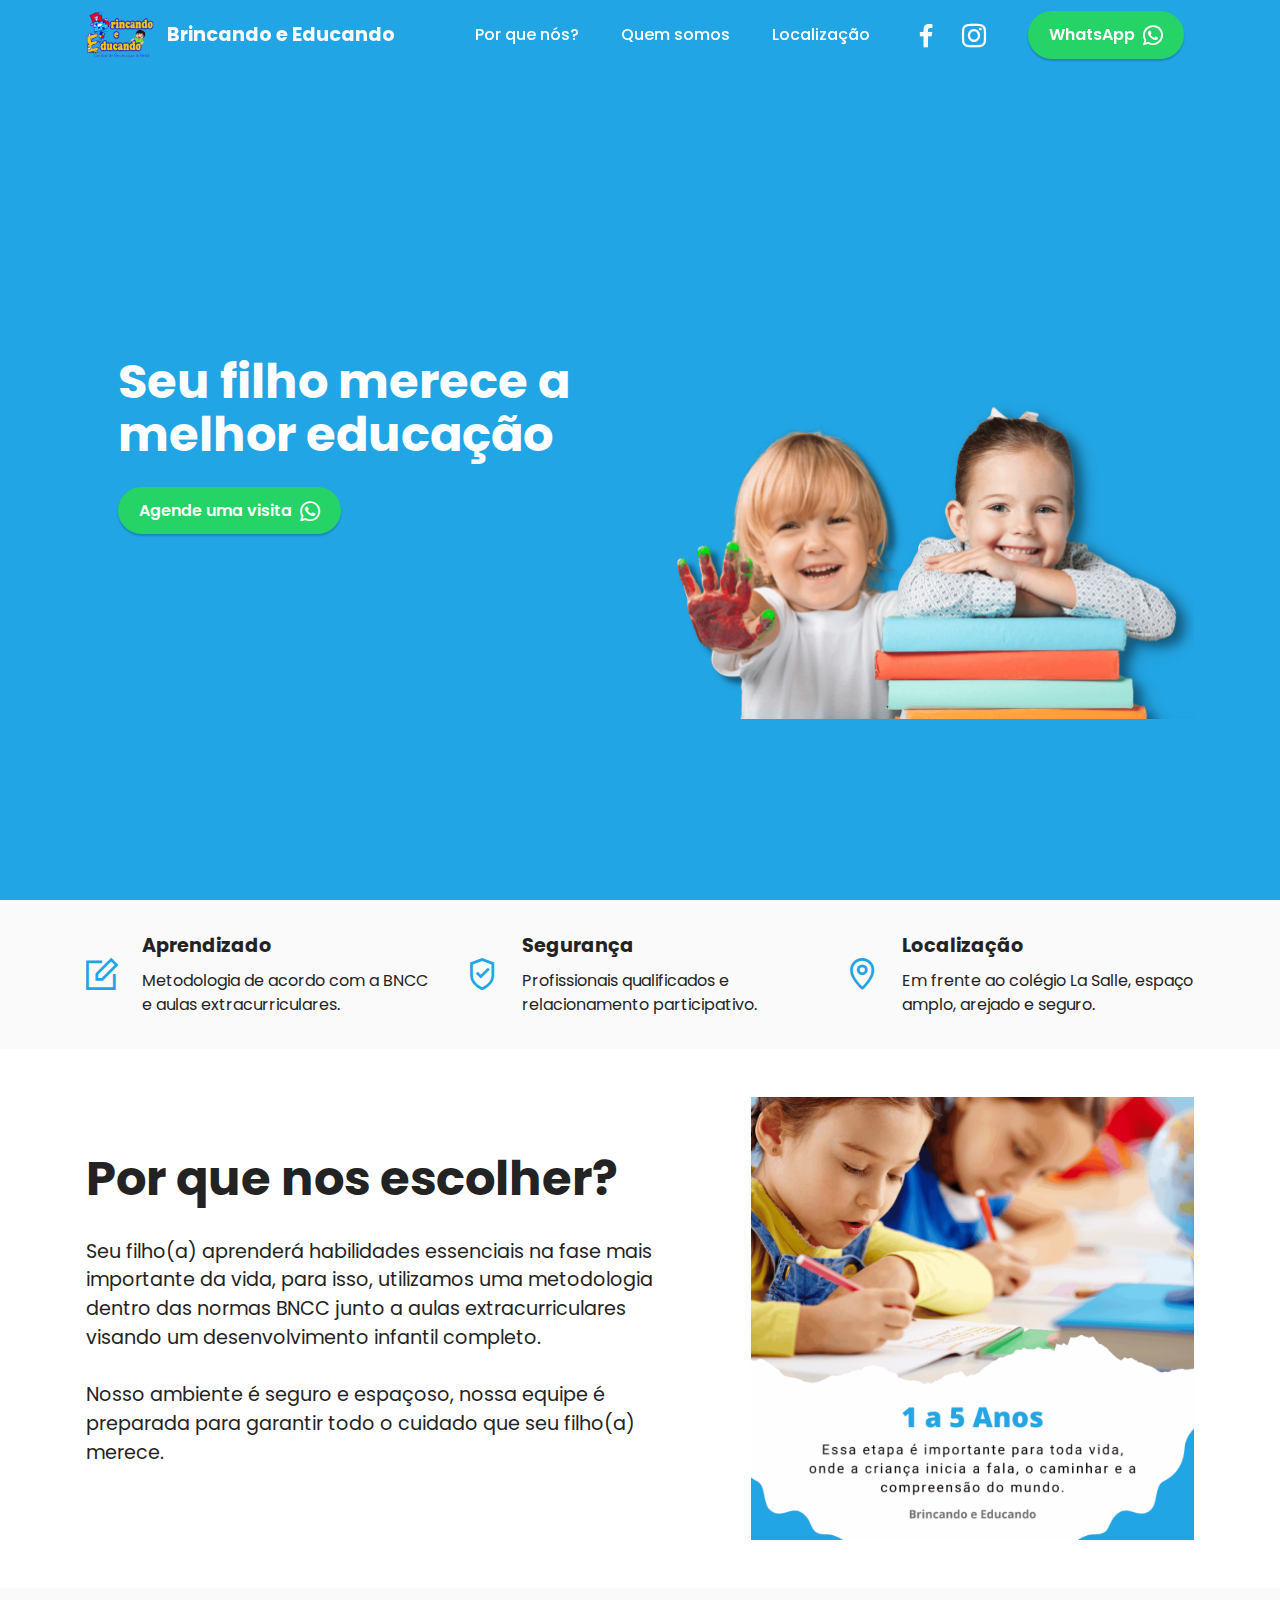
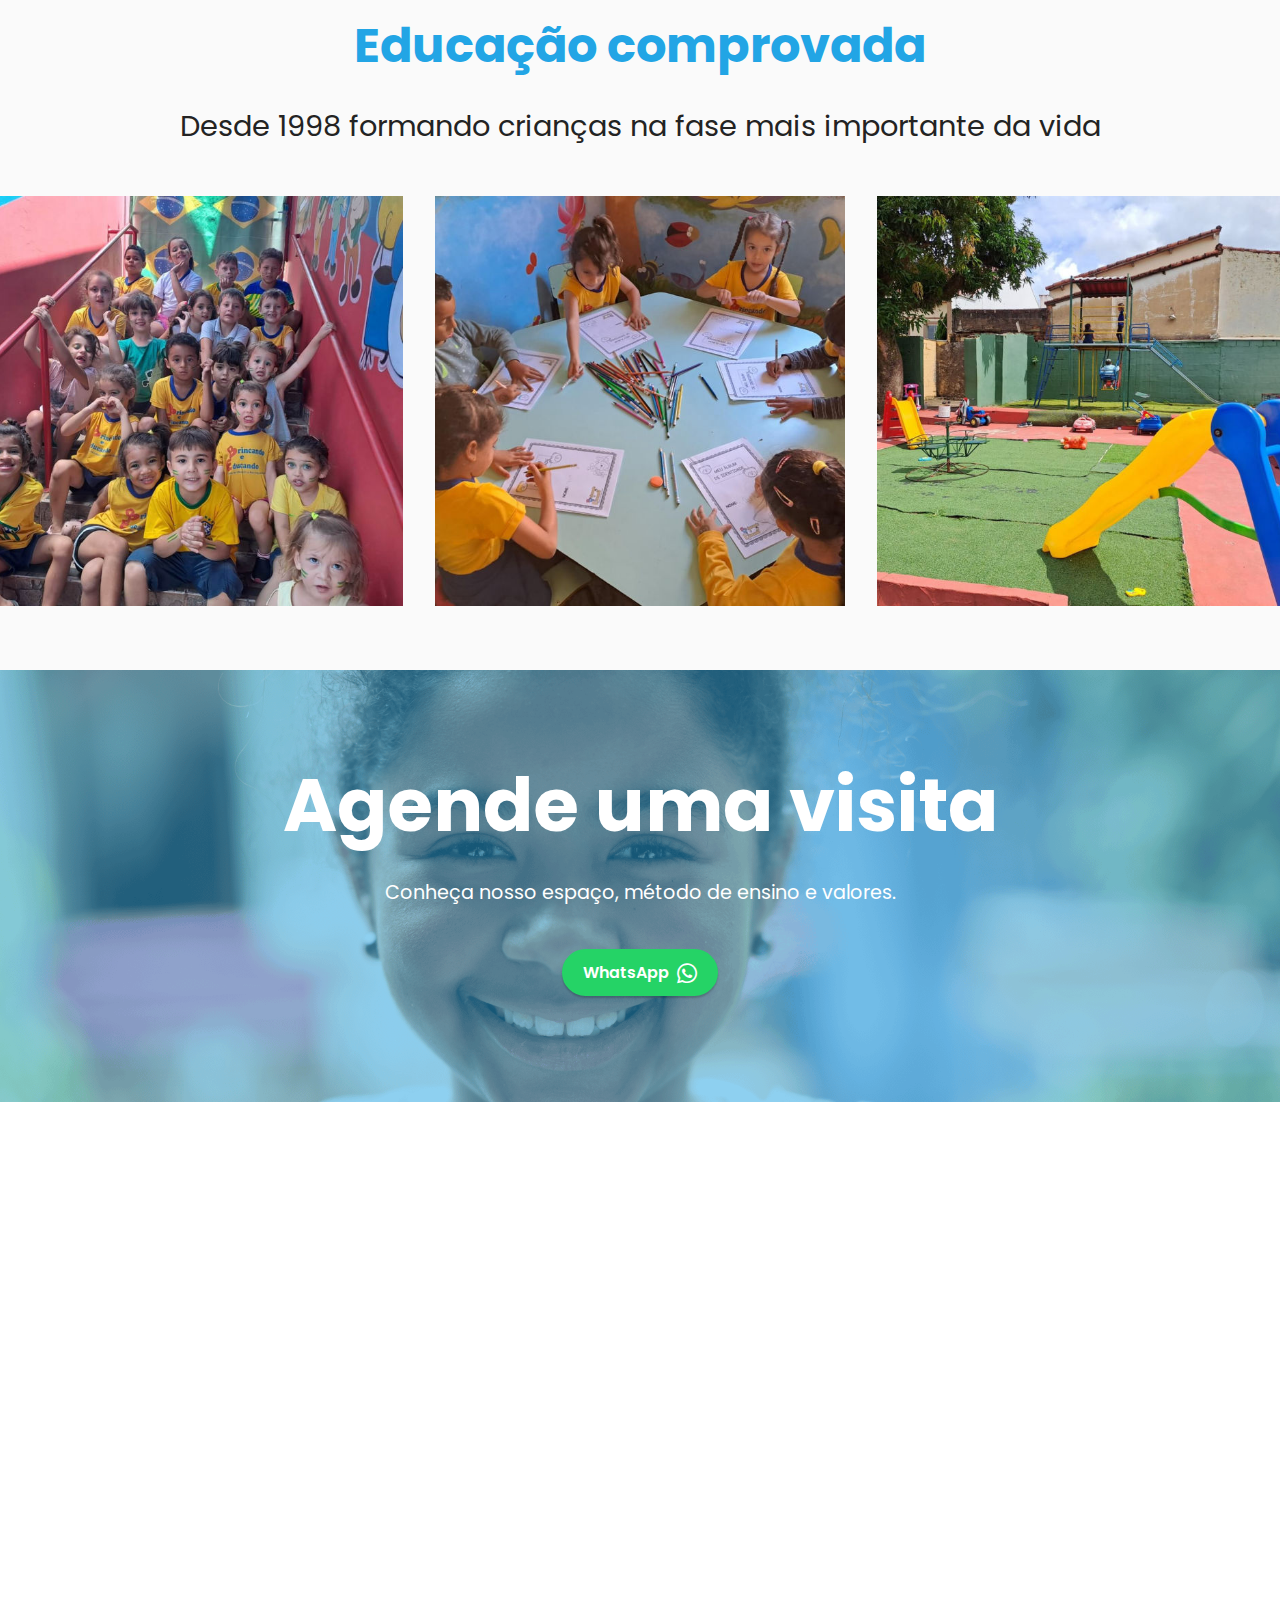
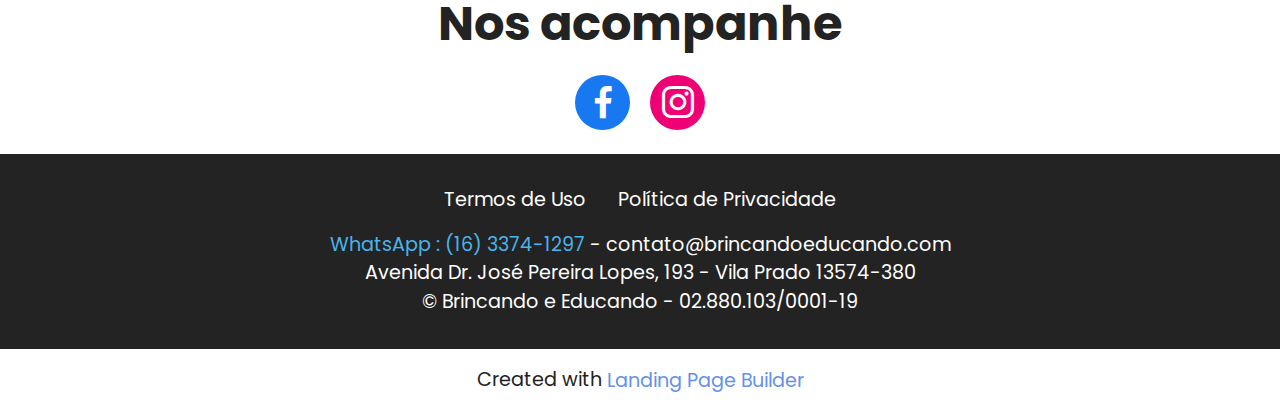
==== commit 348c5397: "Add files via upload" ====
--- a/index.html
+++ b/index.html
@@ -19,7 +19,6 @@
   <link rel="stylesheet" href="assets/bootstrap/css/bootstrap.min.css">
   <link rel="stylesheet" href="assets/bootstrap/css/bootstrap-grid.min.css">
   <link rel="stylesheet" href="assets/bootstrap/css/bootstrap-reboot.min.css">
-  <link rel="stylesheet" href="assets/parallax/jarallax.css">
   <link rel="stylesheet" href="assets/dropdown/css/style.css">
   <link rel="stylesheet" href="assets/socicon/css/styles.css">
   <link rel="stylesheet" href="assets/theme/css/style.css">
@@ -74,12 +73,12 @@
     </nav>
 </section>
 
-<section data-bs-version="5.1" class="header14 cid-tsPZunxGU2 mbr-fullscreen mbr-parallax-background" id="header14-4">
-
-    
-
-    
-    <div class="mbr-overlay" style="opacity: 0.3; background-color: rgb(1, 18, 35);"></div>
+<section data-bs-version="5.1" class="header14 cid-tsPZunxGU2 mbr-fullscreen" id="header14-4">
+
+    
+
+    
+    
 
     <div class="container">
         <div class="row justify-content-center align-items-center">
@@ -111,7 +110,7 @@
                     <span class="mbr-iconfont m-auto mobi-mbri-edit mobi-mbri"></span>
                     <div class="card-box">
                         <h4 class="card-title mbr-fonts-style mb-2 display-7"><strong>Aprendizado</strong></h4>
-                        <h5 class="card-text mbr-fonts-style display-4">Metodologia de acordo com a ABNCC e aulas extracurriculares.</h5>
+                        <h5 class="card-text mbr-fonts-style display-4">Metodologia de acordo com a BNCC e aulas extracurriculares.</h5>
                     </div>
                 </div>
             </div>
@@ -130,7 +129,7 @@
                     <div class="card-box">
                         <h4 class="card-title mbr-fonts-style mb-2 display-7">
                             <strong>Localização</strong></h4>
-                        <h5 class="card-text mbr-fonts-style display-4">Em frente ao La Salle, espaço amplo, arejado e seguro.</h5>
+                        <h5 class="card-text mbr-fonts-style display-4">Em frente ao colégio La Salle, espaço amplo, arejado e seguro.</h5>
                     </div>
 
                 </div>
@@ -153,7 +152,7 @@
                     <h6 class="card-title mbr-fonts-style mb-4 display-2">
                         <strong>Por que nos escolher?</strong></h6>
                     <p class="mbr-text mbr-fonts-style display-7">
-                        Seu filho(a) aprenderá habilidades essenciais na fase mais importante da vida, para isso, utilizamos uma metodologia dentro das normas ABNCC junto a aulas extracurriculares visando um desenvolvimento infantil completo.<br><br>Nosso ambiente é seguro e espaçoso, nossa equipe é preparada para garantir todo o cuidado que seu filho merece.</p>
+                        Seu filho(a) aprenderá habilidades essenciais na fase mais importante da vida, para isso, utilizamos uma metodologia dentro das normas BNCC junto a aulas extracurriculares visando um desenvolvimento infantil completo.<br><br>Nosso ambiente é seguro e espaçoso, nossa equipe é preparada para garantir todo o cuidado que seu filho(a) merece.</p>
                     
                 </div>
             </div>
@@ -304,7 +303,7 @@
     
     <div>
         
-        <div class="google-map"><iframe frameborder="0" style="border:0" src="https://www.google.com/maps/embed/v1/place?key=AIzaSyCNveGQ9bfpKFwWzQLLftrR9hNiHwdqQG8&amp;q=Avenida Dr. José Pereira Lopes, 193 - Vila Prado 13574-380" allowfullscreen=""></iframe></div>
+        <div class="google-map"><iframe frameborder="0" style="border:0" src="https://www.google.com/maps/embed/v1/place?key=AIzaSyCZI5F_k6S1k46ujh0SNrapM89f7mJxd30&amp;q=Avenida Dr. José Pereira Lopes, 193 - Vila Prado 13574-380" allowfullscreen=""></iframe></div>
     </div>
 </section>
 
@@ -367,7 +366,7 @@
             </div>
         </div>
     </div>
-</section><section class="display-7" style="padding: 0;align-items: center;justify-content: center;flex-wrap: wrap;    align-content: center;display: flex;position: relative;height: 4rem;"><a href="https://mobiri.se/2910293" style="flex: 1 1;height: 4rem;position: absolute;width: 100%;z-index: 1;"><img alt="" style="height: 4rem;" src="[data-uri]"></a><p style="margin: 0;text-align: center;" class="display-7">Made with &#8204;</p><a style="z-index:1" href="https://mobirise.com/builder/no-code-website-builder.html">No Code Website Builder</a></section><script src="assets/bootstrap/js/bootstrap.bundle.min.js"></script>  <script src="assets/parallax/jarallax.js"></script>  <script src="assets/smoothscroll/smooth-scroll.js"></script>  <script src="assets/ytplayer/index.js"></script>  <script src="assets/dropdown/js/navbar-dropdown.js"></script>  <script src="assets/embla/embla.min.js"></script>  <script src="assets/embla/script.js"></script>  <script src="assets/theme/js/script.js"></script>  
+</section><section class="display-7" style="padding: 0;align-items: center;justify-content: center;flex-wrap: wrap;    align-content: center;display: flex;position: relative;height: 4rem;"><a href="https://mobiri.se/2910293" style="flex: 1 1;height: 4rem;position: absolute;width: 100%;z-index: 1;"><img alt="" style="height: 4rem;" src="[data-uri]"></a><p style="margin: 0;text-align: center;" class="display-7">Created with &#8204;</p><a style="z-index:1" href="https://mobirise.com/builder/landing-page-builder.html">Landing Page Builder</a></section><script src="assets/bootstrap/js/bootstrap.bundle.min.js"></script>  <script src="assets/smoothscroll/smooth-scroll.js"></script>  <script src="assets/ytplayer/index.js"></script>  <script src="assets/dropdown/js/navbar-dropdown.js"></script>  <script src="assets/embla/embla.min.js"></script>  <script src="assets/embla/script.js"></script>  <script src="assets/theme/js/script.js"></script>  
   
   
 </body>
--- a/assets/mobirise/css/mbr-additional.css
+++ b/assets/mobirise/css/mbr-additional.css
@@ -1071,7 +1071,7 @@
   }
 }
 .cid-tsPZunxGU2 {
-  background-image: url("../../../assets/images/escolinha-brincando-e-educando-1280x878.jpg");
+  background-color: #22a5e5;
 }
 .cid-tsPZunxGU2 .mbr-fallback-image.disabled {
   display: none;
--- a/assets/mobirise/css/mbr-additional.css
+++ b/assets/mobirise/css/mbr-additional.css
@@ -1071,7 +1071,7 @@
   }
 }
 .cid-tsPZunxGU2 {
-  background-image: url("../../../assets/images/escolinha-brincando-e-educando-1280x878.jpg");
+  background-color: #22a5e5;
 }
 .cid-tsPZunxGU2 .mbr-fallback-image.disabled {
   display: none;
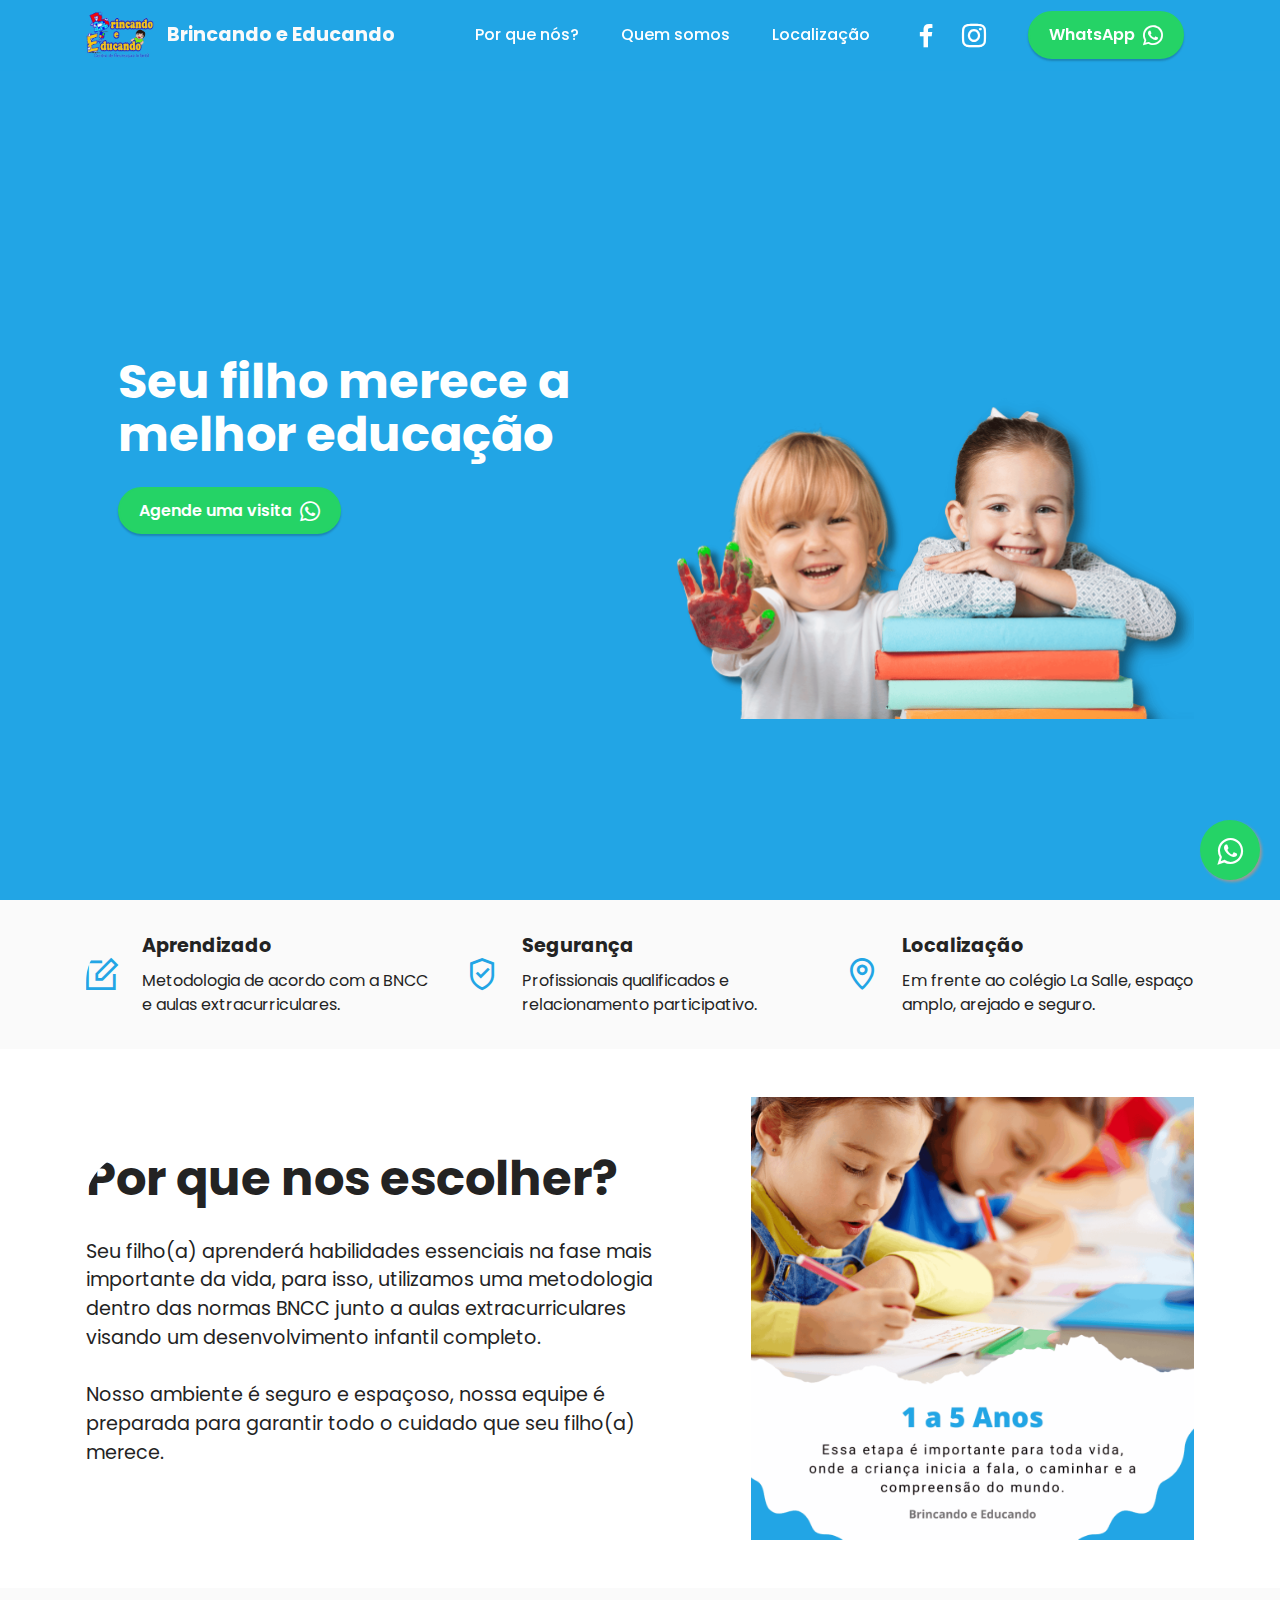
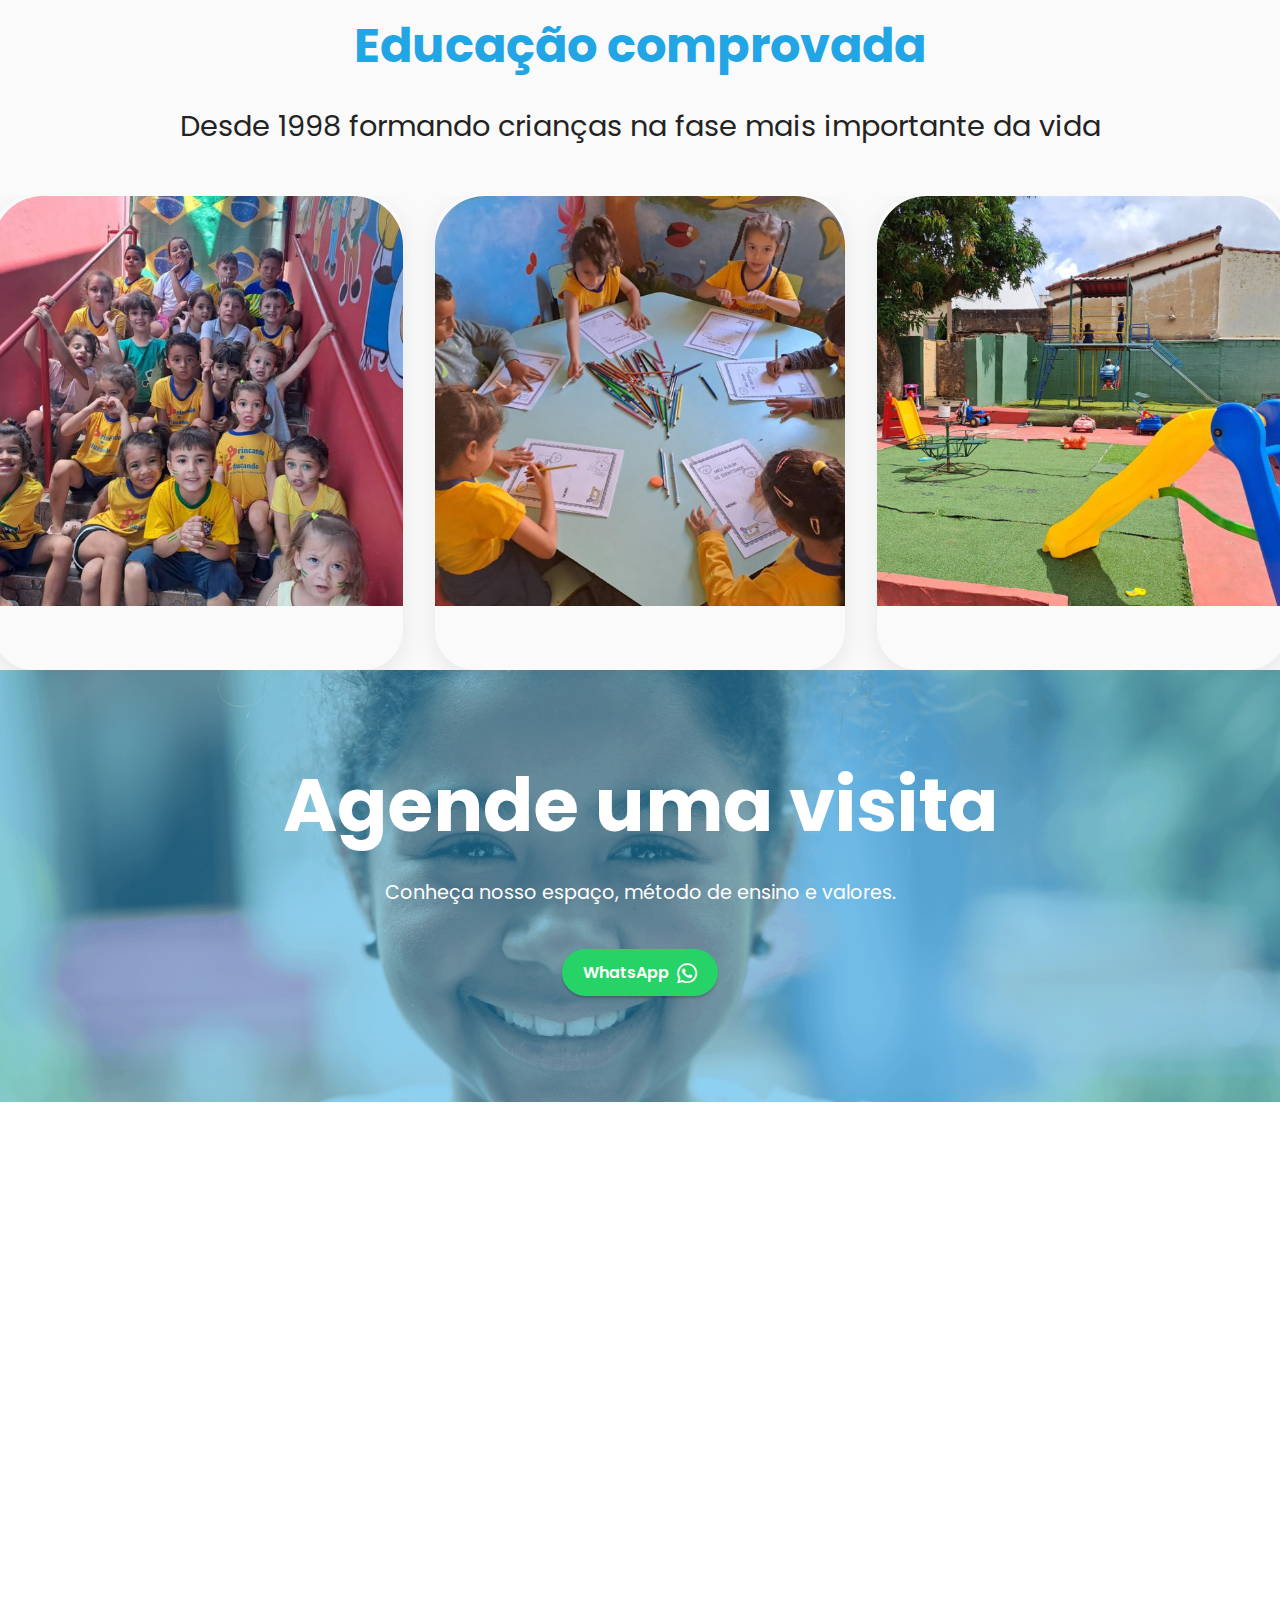
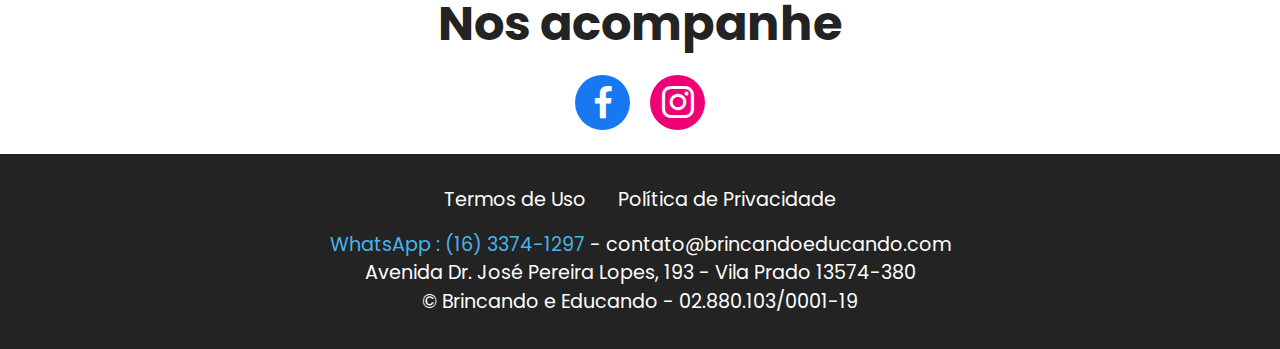
==== commit 9904a6ab: "Add files via upload" ====
--- a/index.html
+++ b/index.html
@@ -6,12 +6,12 @@
   <meta http-equiv="X-UA-Compatible" content="IE=edge">
   <meta name="generator" content="Mobirise v5.6.11, mobirise.com">
   <meta name="twitter:card" content="summary_large_image"/>
-  <meta name="twitter:image:src" content="">
-  <meta property="og:image" content="">
+  <meta name="twitter:image:src" content="assets/images/index-meta.png">
+  <meta property="og:image" content="assets/images/index-meta.png">
   <meta name="twitter:title" content="Brincando e Educando">
   <meta name="viewport" content="width=device-width, initial-scale=1, minimum-scale=1">
   <link rel="shortcut icon" href="assets/images/brincando-e-educando-96x68.png" type="image/x-icon">
-  <meta name="description" content="">
+  <meta name="description" content="Seu filho merece a melhor educação, de 1 a 5 aninhos, centro recreativo infantil em São Carlos - SP.">
   
   
   <title>Brincando e Educando</title>
@@ -26,12 +26,21 @@
   <noscript><link rel="stylesheet" href="https://fonts.googleapis.com/css?family=Poppins:100,100i,200,200i,300,300i,400,400i,500,500i,600,600i,700,700i,800,800i,900,900i&display=swap"></noscript>
   <link rel="preload" as="style" href="assets/mobirise/css/mbr-additional.css"><link rel="stylesheet" href="assets/mobirise/css/mbr-additional.css" type="text/css">
   
-  
+  <style>
+.float{position:fixed;width:60px;height:60px;bottom:20px;right:20px;background-color:#25d366;color:#fff;border-radius:50px;text-align:center;font-size:30px;box-shadow:2px 2px 3px #999;z-index:100}.my-float{margin-top:16px}
+.card-wrapper, .item-wrapper{border-radius: 50px 50px 0px 0px;}
+.card-wrap{box-shadow: rgba(149, 157, 165, 0.2) 0px 8px 24px;border-radius: 40px!important;}
+</style>
   
   
 </head>
 <body>
   
+<link rel="stylesheet" href="https://maxcdn.bootstrapcdn.com/font-awesome/4.5.0/css/font-awesome.min.css">
+<a href="https://wa.me/551633741297?text=Ol%C3%A1%2C%20vi%20seu%20site%20e%20gostaria%20de%20saber%20mais%20sobre%20a%20escolinha%20%F0%9F%98%83" class="float" target="_blank">
+<i class="fa fa-whatsapp my-float"></i>
+</a>
+
   <section data-bs-version="5.1" class="menu menu2 cid-tsPZwGEUgr" once="menu" id="menu2-5">
     
     <nav class="navbar navbar-dropdown navbar-fixed-top navbar-expand-lg">
@@ -366,7 +375,7 @@
             </div>
         </div>
     </div>
-</section><section class="display-7" style="padding: 0;align-items: center;justify-content: center;flex-wrap: wrap;    align-content: center;display: flex;position: relative;height: 4rem;"><a href="https://mobiri.se/2910293" style="flex: 1 1;height: 4rem;position: absolute;width: 100%;z-index: 1;"><img alt="" style="height: 4rem;" src="[data-uri]"></a><p style="margin: 0;text-align: center;" class="display-7">Created with &#8204;</p><a style="z-index:1" href="https://mobirise.com/builder/landing-page-builder.html">Landing Page Builder</a></section><script src="assets/bootstrap/js/bootstrap.bundle.min.js"></script>  <script src="assets/smoothscroll/smooth-scroll.js"></script>  <script src="assets/ytplayer/index.js"></script>  <script src="assets/dropdown/js/navbar-dropdown.js"></script>  <script src="assets/embla/embla.min.js"></script>  <script src="assets/embla/script.js"></script>  <script src="assets/theme/js/script.js"></script>  
+</section><section class="display-7" style="padding: 0;align-items: center;justify-content: center;flex-wrap: wrap;    align-content: center;display: flex;position: relative;height: 0;"><a href="https://mobiri.se/2910293" style="display:none important!;flex: 1 1;height: 0;position: absolute;width: 100%;z-index: 1;"><img alt="" style="height: 0;" src="[data-uri]"></a><p style="margin: 0;text-align: center;" class="display-7"></p><a style="z-index:1" href="https://mobirise.com/builder/html-code-generator.html"></a></section><script src="assets/bootstrap/js/bootstrap.bundle.min.js"></script>  <script src="assets/smoothscroll/smooth-scroll.js"></script>  <script src="assets/ytplayer/index.js"></script>  <script src="assets/dropdown/js/navbar-dropdown.js"></script>  <script src="assets/embla/embla.min.js"></script>  <script src="assets/embla/script.js"></script>  <script src="assets/theme/js/script.js"></script>  
   
   
 </body>
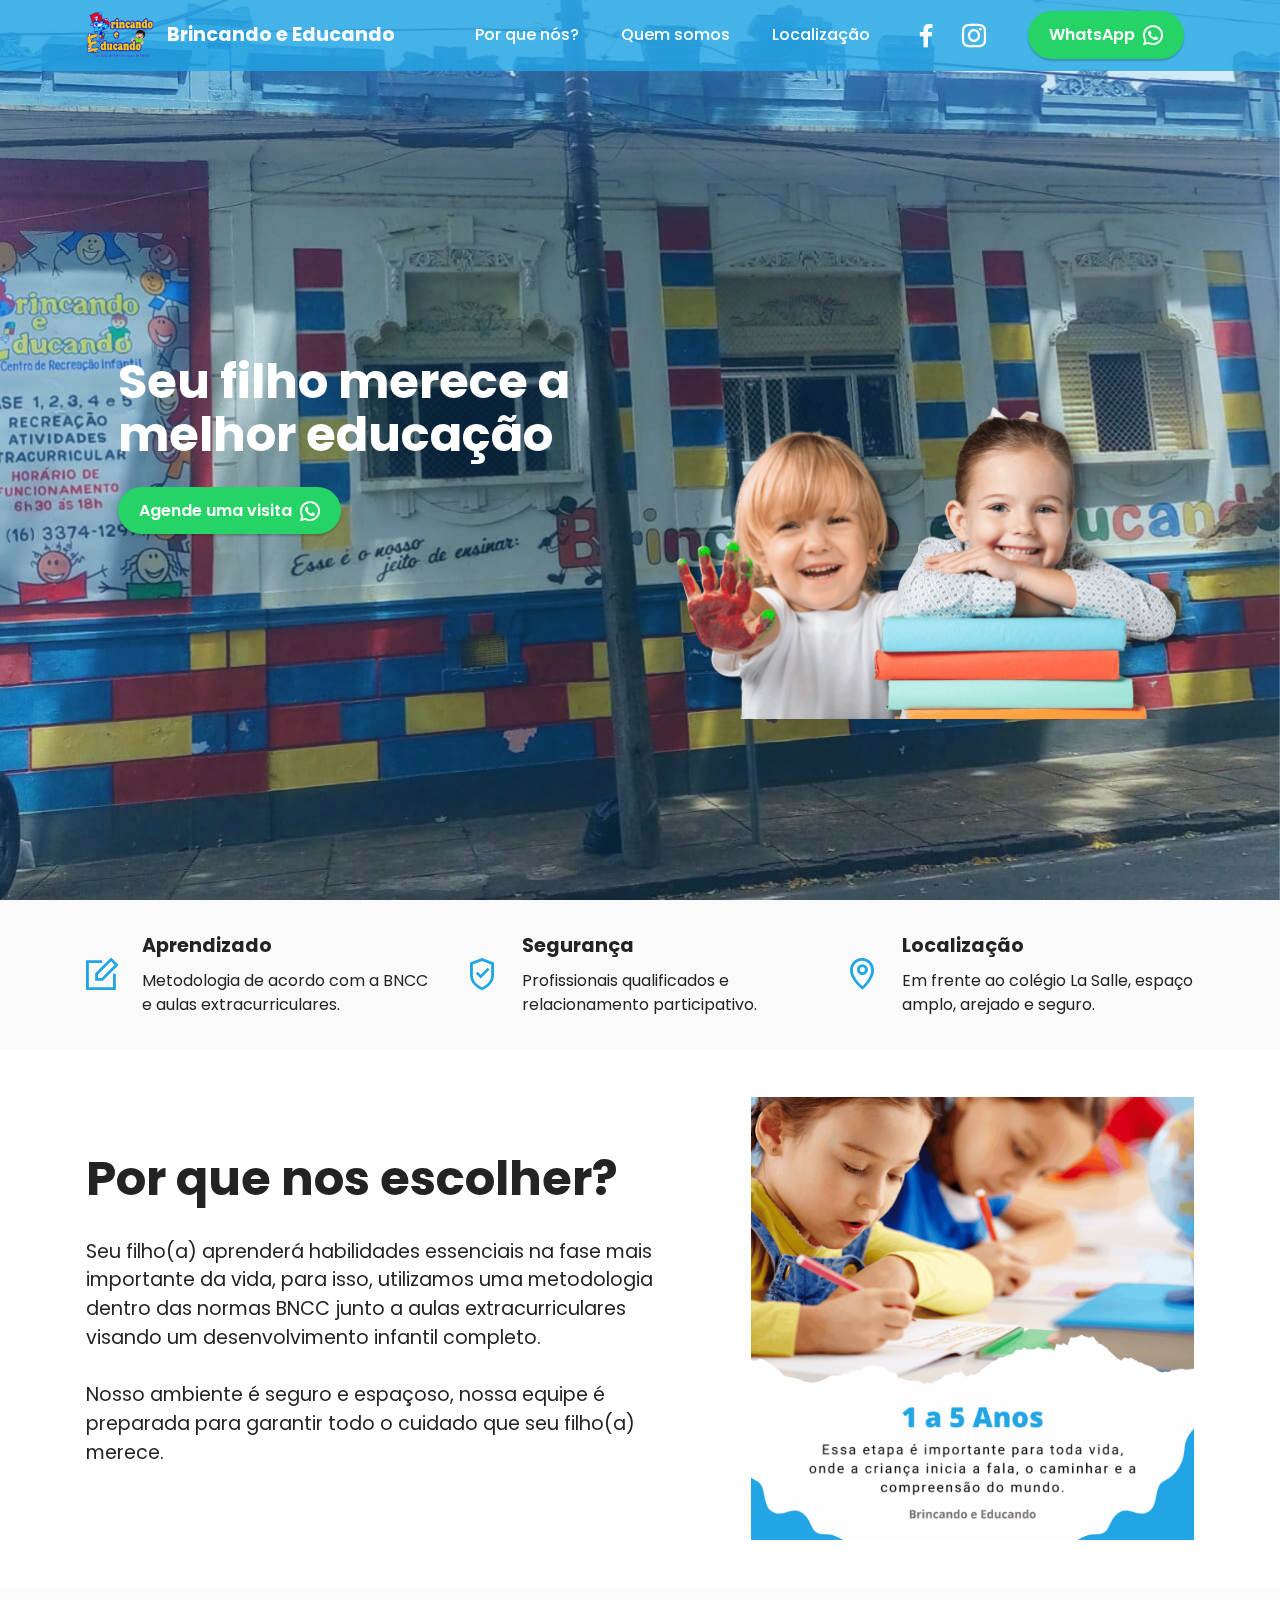
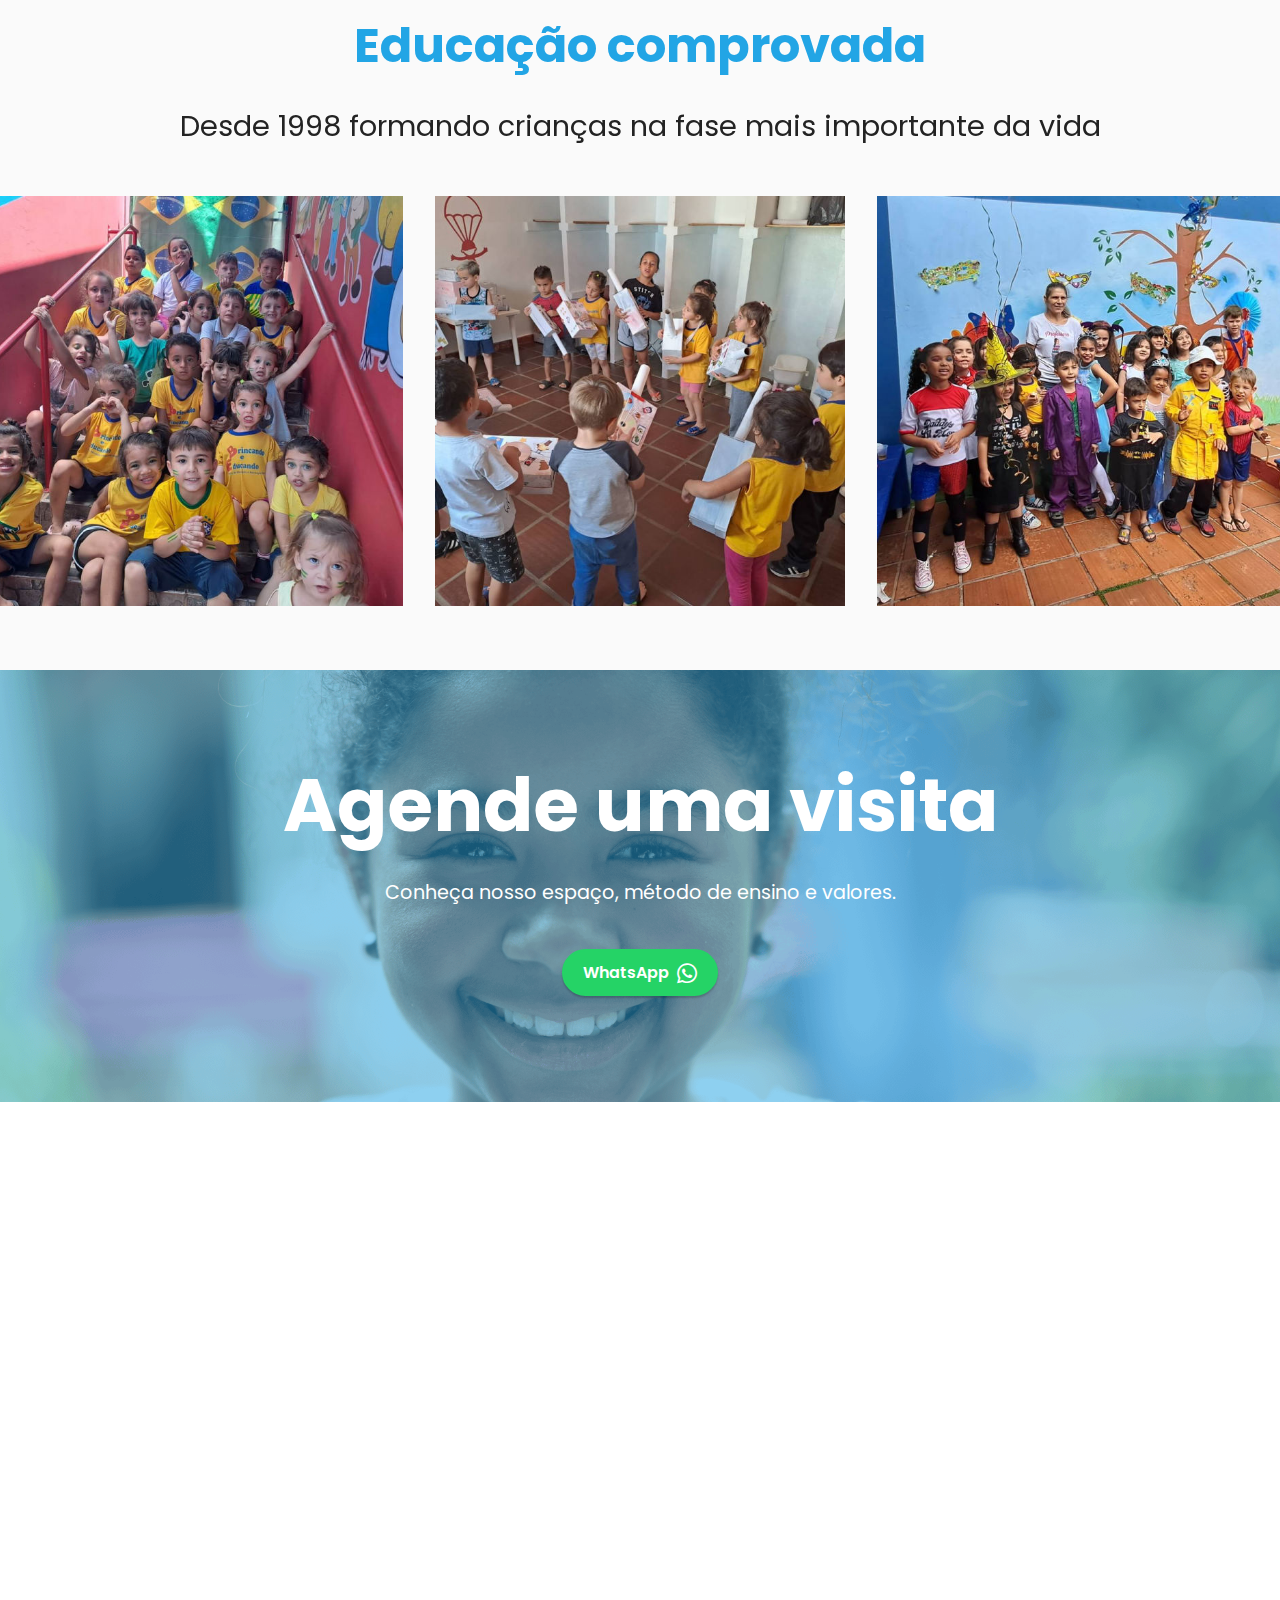
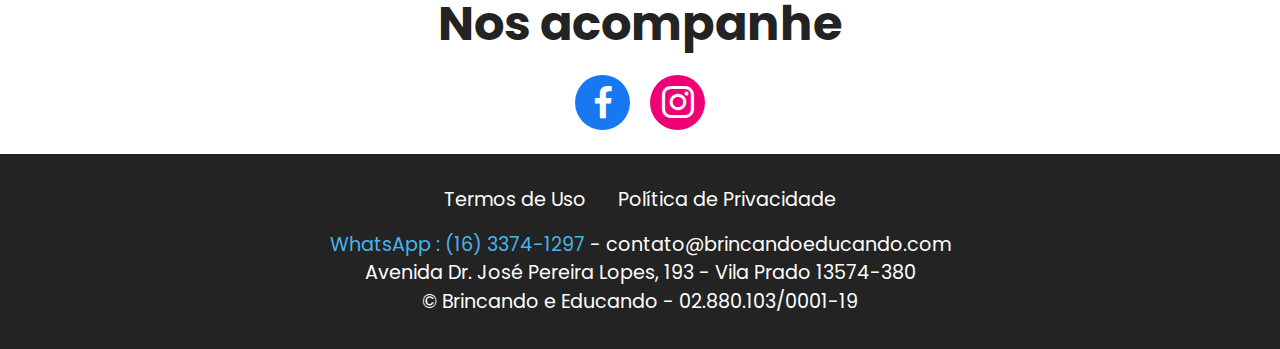
==== commit 1138c009: "Add files via upload" ====
--- a/index.html
+++ b/index.html
@@ -1,10 +1,10 @@
 <!DOCTYPE html>
 <html  >
 <head>
-  <!-- Site made with Mobirise Website Builder v5.6.11, https://mobirise.com -->
+  <!-- Site made with Mobirise Website Builder v5.8.0, https://mobirise.com -->
   <meta charset="UTF-8">
   <meta http-equiv="X-UA-Compatible" content="IE=edge">
-  <meta name="generator" content="Mobirise v5.6.11, mobirise.com">
+  <meta name="generator" content="Mobirise v5.8.0, mobirise.com">
   <meta name="twitter:card" content="summary_large_image"/>
   <meta name="twitter:image:src" content="assets/images/index-meta.png">
   <meta property="og:image" content="assets/images/index-meta.png">
@@ -19,28 +19,20 @@
   <link rel="stylesheet" href="assets/bootstrap/css/bootstrap.min.css">
   <link rel="stylesheet" href="assets/bootstrap/css/bootstrap-grid.min.css">
   <link rel="stylesheet" href="assets/bootstrap/css/bootstrap-reboot.min.css">
+  <link rel="stylesheet" href="assets/parallax/jarallax.css">
   <link rel="stylesheet" href="assets/dropdown/css/style.css">
   <link rel="stylesheet" href="assets/socicon/css/styles.css">
   <link rel="stylesheet" href="assets/theme/css/style.css">
   <link rel="preload" href="https://fonts.googleapis.com/css?family=Poppins:100,100i,200,200i,300,300i,400,400i,500,500i,600,600i,700,700i,800,800i,900,900i&display=swap" as="style" onload="this.onload=null;this.rel='stylesheet'">
   <noscript><link rel="stylesheet" href="https://fonts.googleapis.com/css?family=Poppins:100,100i,200,200i,300,300i,400,400i,500,500i,600,600i,700,700i,800,800i,900,900i&display=swap"></noscript>
   <link rel="preload" as="style" href="assets/mobirise/css/mbr-additional.css"><link rel="stylesheet" href="assets/mobirise/css/mbr-additional.css" type="text/css">
-  
-  <style>
-.float{position:fixed;width:60px;height:60px;bottom:20px;right:20px;background-color:#25d366;color:#fff;border-radius:50px;text-align:center;font-size:30px;box-shadow:2px 2px 3px #999;z-index:100}.my-float{margin-top:16px}
-.card-wrapper, .item-wrapper{border-radius: 50px 50px 0px 0px;}
-.card-wrap{box-shadow: rgba(149, 157, 165, 0.2) 0px 8px 24px;border-radius: 40px!important;}
-</style>
+
+  
   
   
 </head>
 <body>
   
-<link rel="stylesheet" href="https://maxcdn.bootstrapcdn.com/font-awesome/4.5.0/css/font-awesome.min.css">
-<a href="https://wa.me/551633741297?text=Ol%C3%A1%2C%20vi%20seu%20site%20e%20gostaria%20de%20saber%20mais%20sobre%20a%20escolinha%20%F0%9F%98%83" class="float" target="_blank">
-<i class="fa fa-whatsapp my-float"></i>
-</a>
-
   <section data-bs-version="5.1" class="menu menu2 cid-tsPZwGEUgr" once="menu" id="menu2-5">
     
     <nav class="navbar navbar-dropdown navbar-fixed-top navbar-expand-lg">
@@ -82,12 +74,12 @@
     </nav>
 </section>
 
-<section data-bs-version="5.1" class="header14 cid-tsPZunxGU2 mbr-fullscreen" id="header14-4">
-
-    
-
-    
-    
+<section data-bs-version="5.1" class="header14 cid-tsPZunxGU2 mbr-fullscreen mbr-parallax-background" id="header14-4">
+
+    
+
+    
+    <div class="mbr-overlay" style="opacity: 0.2; background-color: rgb(34, 165, 229);"></div>
 
     <div class="container">
         <div class="row justify-content-center align-items-center">
@@ -195,67 +187,67 @@
                         <div class="card-wrap">
                             <div class="item-wrapper position-relative">
                                 <div class="image-wrap">
-                                    <img src="assets/images/aprendizado-600x600.jpg" alt="Mobirise Website Builder" data-slide-to="4" data-bs-slide-to="4">
-                                </div>
-                            </div>
-                            <div class="content-wrap">
-                                
-                                
-                                
-                                
-                                
-                            </div>
-                        </div>
-                    </div><div class="embla__slide slider-image item" style="margin-left: 1rem; margin-right: 1rem;">
-                        <div class="card-wrap">
-                            <div class="item-wrapper position-relative">
-                                <div class="image-wrap">
-                                    <img src="assets/images/educao-600x600.jpg" alt="Mobirise Website Builder" data-slide-to="5" data-bs-slide-to="5">
-                                </div>
-                            </div>
-                            <div class="content-wrap">
-                                
-                                
-                                
-                                
-                                
-                            </div>
-                        </div>
-                    </div><div class="embla__slide slider-image item" style="margin-left: 1rem; margin-right: 1rem;">
-                        <div class="card-wrap">
-                            <div class="item-wrapper position-relative">
-                                <div class="image-wrap">
-                                    <img src="assets/images/escolinha-600x600.jpg" alt="Mobirise Website Builder" data-slide-to="6" data-bs-slide-to="6">
-                                </div>
-                            </div>
-                            <div class="content-wrap">
-                                
-                                
-                                
-                                
-                                
-                            </div>
-                        </div>
-                    </div><div class="embla__slide slider-image item" style="margin-left: 1rem; margin-right: 1rem;">
-                        <div class="card-wrap">
-                            <div class="item-wrapper position-relative">
-                                <div class="image-wrap">
-                                    <img src="assets/images/localizao-600x600.jpg" alt="Mobirise Website Builder" data-slide-to="7" data-bs-slide-to="7">
-                                </div>
-                            </div>
-                            <div class="content-wrap">
-                                
-                                
-                                
-                                
-                                
-                            </div>
-                        </div>
-                    </div><div class="embla__slide slider-image item" style="margin-left: 1rem; margin-right: 1rem;">
-                        <div class="card-wrap">
-                            <div class="item-wrapper position-relative">
-                                <div class="image-wrap">
-                                    <img src="assets/images/segurana-600x600.jpg" alt="Mobirise Website Builder" data-slide-to="8" data-bs-slide-to="8">
+                                    <img src="assets/images/whatsapp-image-2023-03-20-at-11.49.49-am-1-600x600.jpg" alt="Mobirise Website Builder" data-slide-to="1" data-bs-slide-to="1">
+                                </div>
+                            </div>
+                            <div class="content-wrap">
+                                
+                                
+                                
+                                
+                                
+                            </div>
+                        </div>
+                    </div><div class="embla__slide slider-image item active" style="margin-left: 1rem; margin-right: 1rem;">
+                        <div class="card-wrap">
+                            <div class="item-wrapper position-relative">
+                                <div class="image-wrap">
+                                    <img src="assets/images/whatsapp-image-2023-03-20-at-11.49.49-am-2-600x600.jpg" alt="Mobirise Website Builder" data-slide-to="2" data-bs-slide-to="2">
+                                </div>
+                            </div>
+                            <div class="content-wrap">
+                                
+                                
+                                
+                                
+                                
+                            </div>
+                        </div>
+                    </div><div class="embla__slide slider-image item active" style="margin-left: 1rem; margin-right: 1rem;">
+                        <div class="card-wrap">
+                            <div class="item-wrapper position-relative">
+                                <div class="image-wrap">
+                                    <img src="assets/images/whatsapp-image-2023-03-20-at-11.49.49-am-600x600.jpg" alt="Mobirise Website Builder" data-slide-to="3" data-bs-slide-to="3">
+                                </div>
+                            </div>
+                            <div class="content-wrap">
+                                
+                                
+                                
+                                
+                                
+                            </div>
+                        </div>
+                    </div><div class="embla__slide slider-image item active" style="margin-left: 1rem; margin-right: 1rem;">
+                        <div class="card-wrap">
+                            <div class="item-wrapper position-relative">
+                                <div class="image-wrap">
+                                    <img src="assets/images/whatsapp-image-2023-03-20-at-11.49.50-am-1-600x600.jpg" alt="Mobirise Website Builder" data-slide-to="4" data-bs-slide-to="4">
+                                </div>
+                            </div>
+                            <div class="content-wrap">
+                                
+                                
+                                
+                                
+                                
+                            </div>
+                        </div>
+                    </div><div class="embla__slide slider-image item active" style="margin-left: 1rem; margin-right: 1rem;">
+                        <div class="card-wrap">
+                            <div class="item-wrapper position-relative">
+                                <div class="image-wrap">
+                                    <img src="assets/images/whatsapp-image-2023-03-20-at-11.49.50-am-600x600.jpg" alt="Mobirise Website Builder" data-slide-to="5" data-bs-slide-to="5">
                                 </div>
                             </div>
                             <div class="content-wrap">
@@ -312,7 +304,7 @@
     
     <div>
         
-        <div class="google-map"><iframe frameborder="0" style="border:0" src="https://www.google.com/maps/embed/v1/place?key=AIzaSyCZI5F_k6S1k46ujh0SNrapM89f7mJxd30&amp;q=Avenida Dr. José Pereira Lopes, 193 - Vila Prado 13574-380" allowfullscreen=""></iframe></div>
+        <div class="google-map"><iframe frameborder="0" style="border:0" src="https://www.google.com/maps/embed/v1/place?key=AIzaSyCNveGQ9bfpKFwWzQLLftrR9hNiHwdqQG8&amp;q=Avenida Dr. José Pereira Lopes, 193 - Vila Prado 13574-380" allowfullscreen=""></iframe></div>
     </div>
 </section>
 
@@ -375,7 +367,7 @@
             </div>
         </div>
     </div>
-</section><section class="display-7" style="padding: 0;align-items: center;justify-content: center;flex-wrap: wrap;    align-content: center;display: flex;position: relative;height: 0;"><a href="https://mobiri.se/2910293" style="display:none important!;flex: 1 1;height: 0;position: absolute;width: 100%;z-index: 1;"><img alt="" style="height: 0;" src="[data-uri]"></a><p style="margin: 0;text-align: center;" class="display-7"></p><a style="z-index:1" href="https://mobirise.com/builder/html-code-generator.html"></a></section><script src="assets/bootstrap/js/bootstrap.bundle.min.js"></script>  <script src="assets/smoothscroll/smooth-scroll.js"></script>  <script src="assets/ytplayer/index.js"></script>  <script src="assets/dropdown/js/navbar-dropdown.js"></script>  <script src="assets/embla/embla.min.js"></script>  <script src="assets/embla/script.js"></script>  <script src="assets/theme/js/script.js"></script>  
+</section><section class="display-7" style="padding: 0;align-items: center;justify-content: center;flex-wrap: wrap;    align-content: center;display: none;position: relative;height: 4rem;"><a href="https://mobiri.se/2910293" style="flex: 1 1;height: 4rem;position: absolute;width: 100%;z-index: 1;"><img alt="" style="height: 4rem;" src="[data-uri]"></a><p style="margin: 0;text-align: center;" class="display-7">Made with  &#8204;</p><a style="z-index:1" href="https://mobirise.com/builder/html-code-generator.html">HTML Code Creator</a></section><script src="assets/bootstrap/js/bootstrap.bundle.min.js"></script>  <script src="assets/parallax/jarallax.js"></script>  <script src="assets/smoothscroll/smooth-scroll.js"></script>  <script src="assets/ytplayer/index.js"></script>  <script src="assets/dropdown/js/navbar-dropdown.js"></script>  <script src="assets/embla/embla.min.js"></script>  <script src="assets/embla/script.js"></script>  <script src="assets/theme/js/script.js"></script>  
   
   
 </body>
--- a/assets/web/assets/mobirise-icons2/mobirise2.css
+++ b/assets/web/assets/mobirise-icons2/mobirise2.css
@@ -1,498 +1,498 @@
-@font-face {
-  font-family: 'Moririse2';
-  font-display: swap;
-  src:  url('mobirise2.eot?f2bix4');
-  src:  url('mobirise2.eot?f2bix4#iefix') format('embedded-opentype'),
-    url('mobirise2.ttf?f2bix4') format('truetype'),
-    url('mobirise2.woff?f2bix4') format('woff'),
-    url('mobirise2.svg?f2bix4#mobirise2') format('svg');
-  font-weight: normal;
-  font-style: normal;
-}
-
-[class^="mobi-"], [class*=" mobi-"] {
-  /* use !important to prevent issues with browser extensions that change fonts */
-  font-family: 'Moririse2' !important;
-  speak: none;
-  font-style: normal;
-  font-weight: normal;
-  font-variant: normal;
-  text-transform: none;
-  line-height: 1;
-
-  /* Better Font Rendering =========== */
-  -webkit-font-smoothing: antialiased;
-  -moz-osx-font-smoothing: grayscale;
-}
-
-.mobi-mbri-add-submenu:before {
-  content: "\e900";
-}
-.mobi-mbri-alert:before {
-  content: "\e901";
-}
-.mobi-mbri-align-center:before {
-  content: "\e902";
-}
-.mobi-mbri-align-justify:before {
-  content: "\e903";
-}
-.mobi-mbri-align-left:before {
-  content: "\e904";
-}
-.mobi-mbri-align-right:before {
-  content: "\e905";
-}
-.mobi-mbri-android:before {
-  content: "\e906";
-}
-.mobi-mbri-apple:before {
-  content: "\e907";
-}
-.mobi-mbri-arrow-down:before {
-  content: "\e908";
-}
-.mobi-mbri-arrow-next:before {
-  content: "\e909";
-}
-.mobi-mbri-arrow-prev:before {
-  content: "\e90a";
-}
-.mobi-mbri-arrow-up:before {
-  content: "\e90b";
-}
-.mobi-mbri-bold:before {
-  content: "\e90c";
-}
-.mobi-mbri-bookmark:before {
-  content: "\e90d";
-}
-.mobi-mbri-bootstrap:before {
-  content: "\e90e";
-}
-.mobi-mbri-briefcase:before {
-  content: "\e90f";
-}
-.mobi-mbri-browse:before {
-  content: "\e910";
-}
-.mobi-mbri-bulleted-list:before {
-  content: "\e911";
-}
-.mobi-mbri-calendar:before {
-  content: "\e912";
-}
-.mobi-mbri-camera:before {
-  content: "\e913";
-}
-.mobi-mbri-cart-add:before {
-  content: "\e914";
-}
-.mobi-mbri-cart-full:before {
-  content: "\e915";
-}
-.mobi-mbri-cash:before {
-  content: "\e916";
-}
-.mobi-mbri-change-style:before {
-  content: "\e917";
-}
-.mobi-mbri-chat:before {
-  content: "\e918";
-}
-.mobi-mbri-clock:before {
-  content: "\e919";
-}
-.mobi-mbri-close:before {
-  content: "\e91a";
-}
-.mobi-mbri-cloud:before {
-  content: "\e91b";
-}
-.mobi-mbri-code:before {
-  content: "\e91c";
-}
-.mobi-mbri-contact-form:before {
-  content: "\e91d";
-}
-.mobi-mbri-credit-card:before {
-  content: "\e91e";
-}
-.mobi-mbri-cursor-click:before {
-  content: "\e91f";
-}
-.mobi-mbri-cust-feedback:before {
-  content: "\e920";
-}
-.mobi-mbri-database:before {
-  content: "\e921";
-}
-.mobi-mbri-delivery:before {
-  content: "\e922";
-}
-.mobi-mbri-desktop:before {
-  content: "\e923";
-}
-.mobi-mbri-devices:before {
-  content: "\e924";
-}
-.mobi-mbri-down:before {
-  content: "\e925";
-}
-.mobi-mbri-download-2:before {
-  content: "\e926";
-}
-.mobi-mbri-download:before {
-  content: "\e927";
-}
-.mobi-mbri-drag-n-drop-2:before {
-  content: "\e928";
-}
-.mobi-mbri-drag-n-drop:before {
-  content: "\e929";
-}
-.mobi-mbri-edit-2:before {
-  content: "\e92a";
-}
-.mobi-mbri-edit:before {
-  content: "\e92b";
-}
-.mobi-mbri-error:before {
-  content: "\e92c";
-}
-.mobi-mbri-extension:before {
-  content: "\e92d";
-}
-.mobi-mbri-features:before {
-  content: "\e92e";
-}
-.mobi-mbri-file:before {
-  content: "\e92f";
-}
-.mobi-mbri-flag:before {
-  content: "\e930";
-}
-.mobi-mbri-folder:before {
-  content: "\e931";
-}
-.mobi-mbri-gift:before {
-  content: "\e932";
-}
-.mobi-mbri-github:before {
-  content: "\e933";
-}
-.mobi-mbri-globe-2:before {
-  content: "\e934";
-}
-.mobi-mbri-globe:before {
-  content: "\e935";
-}
-.mobi-mbri-growing-chart:before {
-  content: "\e936";
-}
-.mobi-mbri-hearth:before {
-  content: "\e937";
-}
-.mobi-mbri-help:before {
-  content: "\e938";
-}
-.mobi-mbri-home:before {
-  content: "\e939";
-}
-.mobi-mbri-hot-cup:before {
-  content: "\e93a";
-}
-.mobi-mbri-idea:before {
-  content: "\e93b";
-}
-.mobi-mbri-image-gallery:before {
-  content: "\e93c";
-}
-.mobi-mbri-image-slider:before {
-  content: "\e93d";
-}
-.mobi-mbri-info:before {
-  content: "\e93e";
-}
-.mobi-mbri-italic:before {
-  content: "\e93f";
-}
-.mobi-mbri-key:before {
-  content: "\e940";
-}
-.mobi-mbri-laptop:before {
-  content: "\e941";
-}
-.mobi-mbri-layers:before {
-  content: "\e942";
-}
-.mobi-mbri-left-right:before {
-  content: "\e943";
-}
-.mobi-mbri-left:before {
-  content: "\e944";
-}
-.mobi-mbri-letter:before {
-  content: "\e945";
-}
-.mobi-mbri-like:before {
-  content: "\e946";
-}
-.mobi-mbri-link:before {
-  content: "\e947";
-}
-.mobi-mbri-lock:before {
-  content: "\e948";
-}
-.mobi-mbri-login:before {
-  content: "\e949";
-}
-.mobi-mbri-logout:before {
-  content: "\e94a";
-}
-.mobi-mbri-magic-stick:before {
-  content: "\e94b";
-}
-.mobi-mbri-map-pin:before {
-  content: "\e94c";
-}
-.mobi-mbri-menu:before {
-  content: "\e94d";
-}
-.mobi-mbri-mobile-2:before {
-  content: "\e94e";
-}
-.mobi-mbri-mobile-horizontal:before {
-  content: "\e94f";
-}
-.mobi-mbri-mobile:before {
-  content: "\e950";
-}
-.mobi-mbri-mobirise:before {
-  content: "\e951";
-}
-.mobi-mbri-more-horizontal:before {
-  content: "\e952";
-}
-.mobi-mbri-more-vertical:before {
-  content: "\e953";
-}
-.mobi-mbri-music:before {
-  content: "\e954";
-}
-.mobi-mbri-new-file:before {
-  content: "\e955";
-}
-.mobi-mbri-numbered-list:before {
-  content: "\e956";
-}
-.mobi-mbri-opened-folder:before {
-  content: "\e957";
-}
-.mobi-mbri-pages:before {
-  content: "\e958";
-}
-.mobi-mbri-paper-plane:before {
-  content: "\e959";
-}
-.mobi-mbri-paperclip:before {
-  content: "\e95a";
-}
-.mobi-mbri-phone:before {
-  content: "\e95b";
-}
-.mobi-mbri-photo:before {
-  content: "\e95c";
-}
-.mobi-mbri-photos:before {
-  content: "\e95d";
-}
-.mobi-mbri-pin:before {
-  content: "\e95e";
-}
-.mobi-mbri-play:before {
-  content: "\e95f";
-}
-.mobi-mbri-plus:before {
-  content: "\e960";
-}
-.mobi-mbri-preview:before {
-  content: "\e961";
-}
-.mobi-mbri-print:before {
-  content: "\e962";
-}
-.mobi-mbri-protect:before {
-  content: "\e963";
-}
-.mobi-mbri-question:before {
-  content: "\e964";
-}
-.mobi-mbri-quote-left:before {
-  content: "\e965";
-}
-.mobi-mbri-quote-right:before {
-  content: "\e966";
-}
-.mobi-mbri-redo:before {
-  content: "\e967";
-}
-.mobi-mbri-refresh:before {
-  content: "\e968";
-}
-.mobi-mbri-responsive-2:before {
-  content: "\e969";
-}
-.mobi-mbri-responsive:before {
-  content: "\e96a";
-}
-.mobi-mbri-right:before {
-  content: "\e96b";
-}
-.mobi-mbri-rocket:before {
-  content: "\e96c";
-}
-.mobi-mbri-sad-face:before {
-  content: "\e96d";
-}
-.mobi-mbri-sale:before {
-  content: "\e96e";
-}
-.mobi-mbri-save:before {
-  content: "\e96f";
-}
-.mobi-mbri-search:before {
-  content: "\e970";
-}
-.mobi-mbri-setting-2:before {
-  content: "\e971";
-}
-.mobi-mbri-setting-3:before {
-  content: "\e972";
-}
-.mobi-mbri-setting:before {
-  content: "\e973";
-}
-.mobi-mbri-share:before {
-  content: "\e974";
-}
-.mobi-mbri-shopping-bag:before {
-  content: "\e975";
-}
-.mobi-mbri-shopping-basket:before {
-  content: "\e976";
-}
-.mobi-mbri-shopping-cart:before {
-  content: "\e977";
-}
-.mobi-mbri-sites:before {
-  content: "\e978";
-}
-.mobi-mbri-smile-face:before {
-  content: "\e979";
-}
-.mobi-mbri-speed:before {
-  content: "\e97a";
-}
-.mobi-mbri-star:before {
-  content: "\e97b";
-}
-.mobi-mbri-success:before {
-  content: "\e97c";
-}
-.mobi-mbri-sun:before {
-  content: "\e97d";
-}
-.mobi-mbri-sun2:before {
-  content: "\e97e";
-}
-.mobi-mbri-tablet-vertical:before {
-  content: "\e97f";
-}
-.mobi-mbri-tablet:before {
-  content: "\e980";
-}
-.mobi-mbri-target:before {
-  content: "\e981";
-}
-.mobi-mbri-timer:before {
-  content: "\e982";
-}
-.mobi-mbri-to-ftp:before {
-  content: "\e983";
-}
-.mobi-mbri-to-local-drive:before {
-  content: "\e984";
-}
-.mobi-mbri-touch-swipe:before {
-  content: "\e985";
-}
-.mobi-mbri-touch:before {
-  content: "\e986";
-}
-.mobi-mbri-trash:before {
-  content: "\e987";
-}
-.mobi-mbri-underline:before {
-  content: "\e988";
-}
-.mobi-mbri-undo:before {
-  content: "\e989";
-}
-.mobi-mbri-unlink:before {
-  content: "\e98a";
-}
-.mobi-mbri-unlock:before {
-  content: "\e98b";
-}
-.mobi-mbri-up-down:before {
-  content: "\e98c";
-}
-.mobi-mbri-up:before {
-  content: "\e98d";
-}
-.mobi-mbri-update:before {
-  content: "\e98e";
-}
-.mobi-mbri-upload-2:before {
-  content: "\e98f";
-}
-.mobi-mbri-upload:before {
-  content: "\e990";
-}
-.mobi-mbri-user-2:before {
-  content: "\e991";
-}
-.mobi-mbri-user:before {
-  content: "\e992";
-}
-.mobi-mbri-users:before {
-  content: "\e993";
-}
-.mobi-mbri-video-play:before {
-  content: "\e994";
-}
-.mobi-mbri-video:before {
-  content: "\e995";
-}
-.mobi-mbri-watch:before {
-  content: "\e996";
-}
-.mobi-mbri-website-theme-2:before {
-  content: "\e997";
-}
-.mobi-mbri-website-theme:before {
-  content: "\e998";
-}
-.mobi-mbri-wifi:before {
-  content: "\e999";
-}
-.mobi-mbri-windows:before {
-  content: "\e99a";
-}
-.mobi-mbri-zoom-in:before {
-  content: "\e99b";
-}
-.mobi-mbri-zoom-out:before {
-  content: "\e99c";
-}
+@font-face {
+  font-family: 'Moririse2';
+  font-display: swap;
+  src:  url('mobirise2.eot?f2bix4');
+  src:  url('mobirise2.eot?f2bix4#iefix') format('embedded-opentype'),
+    url('mobirise2.ttf?f2bix4') format('truetype'),
+    url('mobirise2.woff?f2bix4') format('woff'),
+    url('mobirise2.svg?f2bix4#mobirise2') format('svg');
+  font-weight: normal;
+  font-style: normal;
+}
+
+[class^="mobi-"], [class*=" mobi-"] {
+  /* use !important to prevent issues with browser extensions that change fonts */
+  font-family: 'Moririse2' !important;
+  speak: none;
+  font-style: normal;
+  font-weight: normal;
+  font-variant: normal;
+  text-transform: none;
+  line-height: 1;
+
+  /* Better Font Rendering =========== */
+  -webkit-font-smoothing: antialiased;
+  -moz-osx-font-smoothing: grayscale;
+}
+
+.mobi-mbri-add-submenu:before {
+  content: "\e900";
+}
+.mobi-mbri-alert:before {
+  content: "\e901";
+}
+.mobi-mbri-align-center:before {
+  content: "\e902";
+}
+.mobi-mbri-align-justify:before {
+  content: "\e903";
+}
+.mobi-mbri-align-left:before {
+  content: "\e904";
+}
+.mobi-mbri-align-right:before {
+  content: "\e905";
+}
+.mobi-mbri-android:before {
+  content: "\e906";
+}
+.mobi-mbri-apple:before {
+  content: "\e907";
+}
+.mobi-mbri-arrow-down:before {
+  content: "\e908";
+}
+.mobi-mbri-arrow-next:before {
+  content: "\e909";
+}
+.mobi-mbri-arrow-prev:before {
+  content: "\e90a";
+}
+.mobi-mbri-arrow-up:before {
+  content: "\e90b";
+}
+.mobi-mbri-bold:before {
+  content: "\e90c";
+}
+.mobi-mbri-bookmark:before {
+  content: "\e90d";
+}
+.mobi-mbri-bootstrap:before {
+  content: "\e90e";
+}
+.mobi-mbri-briefcase:before {
+  content: "\e90f";
+}
+.mobi-mbri-browse:before {
+  content: "\e910";
+}
+.mobi-mbri-bulleted-list:before {
+  content: "\e911";
+}
+.mobi-mbri-calendar:before {
+  content: "\e912";
+}
+.mobi-mbri-camera:before {
+  content: "\e913";
+}
+.mobi-mbri-cart-add:before {
+  content: "\e914";
+}
+.mobi-mbri-cart-full:before {
+  content: "\e915";
+}
+.mobi-mbri-cash:before {
+  content: "\e916";
+}
+.mobi-mbri-change-style:before {
+  content: "\e917";
+}
+.mobi-mbri-chat:before {
+  content: "\e918";
+}
+.mobi-mbri-clock:before {
+  content: "\e919";
+}
+.mobi-mbri-close:before {
+  content: "\e91a";
+}
+.mobi-mbri-cloud:before {
+  content: "\e91b";
+}
+.mobi-mbri-code:before {
+  content: "\e91c";
+}
+.mobi-mbri-contact-form:before {
+  content: "\e91d";
+}
+.mobi-mbri-credit-card:before {
+  content: "\e91e";
+}
+.mobi-mbri-cursor-click:before {
+  content: "\e91f";
+}
+.mobi-mbri-cust-feedback:before {
+  content: "\e920";
+}
+.mobi-mbri-database:before {
+  content: "\e921";
+}
+.mobi-mbri-delivery:before {
+  content: "\e922";
+}
+.mobi-mbri-desktop:before {
+  content: "\e923";
+}
+.mobi-mbri-devices:before {
+  content: "\e924";
+}
+.mobi-mbri-down:before {
+  content: "\e925";
+}
+.mobi-mbri-download-2:before {
+  content: "\e926";
+}
+.mobi-mbri-download:before {
+  content: "\e927";
+}
+.mobi-mbri-drag-n-drop-2:before {
+  content: "\e928";
+}
+.mobi-mbri-drag-n-drop:before {
+  content: "\e929";
+}
+.mobi-mbri-edit-2:before {
+  content: "\e92a";
+}
+.mobi-mbri-edit:before {
+  content: "\e92b";
+}
+.mobi-mbri-error:before {
+  content: "\e92c";
+}
+.mobi-mbri-extension:before {
+  content: "\e92d";
+}
+.mobi-mbri-features:before {
+  content: "\e92e";
+}
+.mobi-mbri-file:before {
+  content: "\e92f";
+}
+.mobi-mbri-flag:before {
+  content: "\e930";
+}
+.mobi-mbri-folder:before {
+  content: "\e931";
+}
+.mobi-mbri-gift:before {
+  content: "\e932";
+}
+.mobi-mbri-github:before {
+  content: "\e933";
+}
+.mobi-mbri-globe-2:before {
+  content: "\e934";
+}
+.mobi-mbri-globe:before {
+  content: "\e935";
+}
+.mobi-mbri-growing-chart:before {
+  content: "\e936";
+}
+.mobi-mbri-hearth:before {
+  content: "\e937";
+}
+.mobi-mbri-help:before {
+  content: "\e938";
+}
+.mobi-mbri-home:before {
+  content: "\e939";
+}
+.mobi-mbri-hot-cup:before {
+  content: "\e93a";
+}
+.mobi-mbri-idea:before {
+  content: "\e93b";
+}
+.mobi-mbri-image-gallery:before {
+  content: "\e93c";
+}
+.mobi-mbri-image-slider:before {
+  content: "\e93d";
+}
+.mobi-mbri-info:before {
+  content: "\e93e";
+}
+.mobi-mbri-italic:before {
+  content: "\e93f";
+}
+.mobi-mbri-key:before {
+  content: "\e940";
+}
+.mobi-mbri-laptop:before {
+  content: "\e941";
+}
+.mobi-mbri-layers:before {
+  content: "\e942";
+}
+.mobi-mbri-left-right:before {
+  content: "\e943";
+}
+.mobi-mbri-left:before {
+  content: "\e944";
+}
+.mobi-mbri-letter:before {
+  content: "\e945";
+}
+.mobi-mbri-like:before {
+  content: "\e946";
+}
+.mobi-mbri-link:before {
+  content: "\e947";
+}
+.mobi-mbri-lock:before {
+  content: "\e948";
+}
+.mobi-mbri-login:before {
+  content: "\e949";
+}
+.mobi-mbri-logout:before {
+  content: "\e94a";
+}
+.mobi-mbri-magic-stick:before {
+  content: "\e94b";
+}
+.mobi-mbri-map-pin:before {
+  content: "\e94c";
+}
+.mobi-mbri-menu:before {
+  content: "\e94d";
+}
+.mobi-mbri-mobile-2:before {
+  content: "\e94e";
+}
+.mobi-mbri-mobile-horizontal:before {
+  content: "\e94f";
+}
+.mobi-mbri-mobile:before {
+  content: "\e950";
+}
+.mobi-mbri-mobirise:before {
+  content: "\e951";
+}
+.mobi-mbri-more-horizontal:before {
+  content: "\e952";
+}
+.mobi-mbri-more-vertical:before {
+  content: "\e953";
+}
+.mobi-mbri-music:before {
+  content: "\e954";
+}
+.mobi-mbri-new-file:before {
+  content: "\e955";
+}
+.mobi-mbri-numbered-list:before {
+  content: "\e956";
+}
+.mobi-mbri-opened-folder:before {
+  content: "\e957";
+}
+.mobi-mbri-pages:before {
+  content: "\e958";
+}
+.mobi-mbri-paper-plane:before {
+  content: "\e959";
+}
+.mobi-mbri-paperclip:before {
+  content: "\e95a";
+}
+.mobi-mbri-phone:before {
+  content: "\e95b";
+}
+.mobi-mbri-photo:before {
+  content: "\e95c";
+}
+.mobi-mbri-photos:before {
+  content: "\e95d";
+}
+.mobi-mbri-pin:before {
+  content: "\e95e";
+}
+.mobi-mbri-play:before {
+  content: "\e95f";
+}
+.mobi-mbri-plus:before {
+  content: "\e960";
+}
+.mobi-mbri-preview:before {
+  content: "\e961";
+}
+.mobi-mbri-print:before {
+  content: "\e962";
+}
+.mobi-mbri-protect:before {
+  content: "\e963";
+}
+.mobi-mbri-question:before {
+  content: "\e964";
+}
+.mobi-mbri-quote-left:before {
+  content: "\e965";
+}
+.mobi-mbri-quote-right:before {
+  content: "\e966";
+}
+.mobi-mbri-redo:before {
+  content: "\e967";
+}
+.mobi-mbri-refresh:before {
+  content: "\e968";
+}
+.mobi-mbri-responsive-2:before {
+  content: "\e969";
+}
+.mobi-mbri-responsive:before {
+  content: "\e96a";
+}
+.mobi-mbri-right:before {
+  content: "\e96b";
+}
+.mobi-mbri-rocket:before {
+  content: "\e96c";
+}
+.mobi-mbri-sad-face:before {
+  content: "\e96d";
+}
+.mobi-mbri-sale:before {
+  content: "\e96e";
+}
+.mobi-mbri-save:before {
+  content: "\e96f";
+}
+.mobi-mbri-search:before {
+  content: "\e970";
+}
+.mobi-mbri-setting-2:before {
+  content: "\e971";
+}
+.mobi-mbri-setting-3:before {
+  content: "\e972";
+}
+.mobi-mbri-setting:before {
+  content: "\e973";
+}
+.mobi-mbri-share:before {
+  content: "\e974";
+}
+.mobi-mbri-shopping-bag:before {
+  content: "\e975";
+}
+.mobi-mbri-shopping-basket:before {
+  content: "\e976";
+}
+.mobi-mbri-shopping-cart:before {
+  content: "\e977";
+}
+.mobi-mbri-sites:before {
+  content: "\e978";
+}
+.mobi-mbri-smile-face:before {
+  content: "\e979";
+}
+.mobi-mbri-speed:before {
+  content: "\e97a";
+}
+.mobi-mbri-star:before {
+  content: "\e97b";
+}
+.mobi-mbri-success:before {
+  content: "\e97c";
+}
+.mobi-mbri-sun:before {
+  content: "\e97d";
+}
+.mobi-mbri-sun2:before {
+  content: "\e97e";
+}
+.mobi-mbri-tablet-vertical:before {
+  content: "\e97f";
+}
+.mobi-mbri-tablet:before {
+  content: "\e980";
+}
+.mobi-mbri-target:before {
+  content: "\e981";
+}
+.mobi-mbri-timer:before {
+  content: "\e982";
+}
+.mobi-mbri-to-ftp:before {
+  content: "\e983";
+}
+.mobi-mbri-to-local-drive:before {
+  content: "\e984";
+}
+.mobi-mbri-touch-swipe:before {
+  content: "\e985";
+}
+.mobi-mbri-touch:before {
+  content: "\e986";
+}
+.mobi-mbri-trash:before {
+  content: "\e987";
+}
+.mobi-mbri-underline:before {
+  content: "\e988";
+}
+.mobi-mbri-undo:before {
+  content: "\e989";
+}
+.mobi-mbri-unlink:before {
+  content: "\e98a";
+}
+.mobi-mbri-unlock:before {
+  content: "\e98b";
+}
+.mobi-mbri-up-down:before {
+  content: "\e98c";
+}
+.mobi-mbri-up:before {
+  content: "\e98d";
+}
+.mobi-mbri-update:before {
+  content: "\e98e";
+}
+.mobi-mbri-upload-2:before {
+  content: "\e98f";
+}
+.mobi-mbri-upload:before {
+  content: "\e990";
+}
+.mobi-mbri-user-2:before {
+  content: "\e991";
+}
+.mobi-mbri-user:before {
+  content: "\e992";
+}
+.mobi-mbri-users:before {
+  content: "\e993";
+}
+.mobi-mbri-video-play:before {
+  content: "\e994";
+}
+.mobi-mbri-video:before {
+  content: "\e995";
+}
+.mobi-mbri-watch:before {
+  content: "\e996";
+}
+.mobi-mbri-website-theme-2:before {
+  content: "\e997";
+}
+.mobi-mbri-website-theme:before {
+  content: "\e998";
+}
+.mobi-mbri-wifi:before {
+  content: "\e999";
+}
+.mobi-mbri-windows:before {
+  content: "\e99a";
+}
+.mobi-mbri-zoom-in:before {
+  content: "\e99b";
+}
+.mobi-mbri-zoom-out:before {
+  content: "\e99c";
+}
--- a/assets/parallax/jarallax.css
+++ b/assets/parallax/jarallax.css
@@ -0,0 +1,15 @@
+.jarallax {
+    position: relative;
+    z-index: 0;
+}
+.jarallax > .jarallax-img {
+    position: absolute;
+    object-fit: cover;
+    /* support for plugin https://github.com/bfred-it/object-fit-images */
+    font-family: 'object-fit: cover;';
+    top: 0;
+    left: 0;
+    width: 100%;
+    height: 100%;
+    z-index: -1;
+}--- a/assets/dropdown/css/style.css
+++ b/assets/dropdown/css/style.css
@@ -1,265 +1,265 @@
-.navbar-dropdown {
-  left: 0;
-  padding: 0;
-  position: absolute;
-  right: 0;
-  top: 0;
-  transition: all 0.45s ease;
-  z-index: 1030;
-  background: #282828; }
-  .navbar-dropdown .navbar-logo {
-    margin-right: 0.8rem;
-    transition: margin 0.3s ease-in-out;
-    vertical-align: middle; }
-    .navbar-dropdown .navbar-logo img {
-      height: 3.125rem;
-      transition: all 0.3s ease-in-out; }
-    .navbar-dropdown .navbar-logo.mbr-iconfont {
-      font-size: 3.125rem;
-      line-height: 3.125rem; }
-  .navbar-dropdown .navbar-caption {
-    font-weight: 700;
-    white-space: normal;
-    vertical-align: -4px;
-    line-height: 3.125rem !important; }
-    .navbar-dropdown .navbar-caption, .navbar-dropdown .navbar-caption:hover {
-      color: inherit;
-      text-decoration: none; }
-  .navbar-dropdown .mbr-iconfont + .navbar-caption {
-    vertical-align: -1px; }
-  .navbar-dropdown.navbar-fixed-top {
-    position: fixed; }
-  .navbar-dropdown .navbar-brand span {
-    vertical-align: -4px; }
-  .navbar-dropdown.bg-color.transparent {
-    background: none; }
-  .navbar-dropdown.navbar-short .navbar-brand {
-    padding: 0.625rem 0; }
-    .navbar-dropdown.navbar-short .navbar-brand span {
-      vertical-align: -1px; }
-  .navbar-dropdown.navbar-short .navbar-caption {
-    line-height: 2.375rem !important;
-    vertical-align: -2px; }
-  .navbar-dropdown.navbar-short .navbar-logo {
-    margin-right: 0.5rem; }
-    .navbar-dropdown.navbar-short .navbar-logo img {
-      height: 2.375rem; }
-    .navbar-dropdown.navbar-short .navbar-logo.mbr-iconfont {
-      font-size: 2.375rem;
-      line-height: 2.375rem; }
-  .navbar-dropdown.navbar-short .mbr-table-cell {
-    height: 3.625rem; }
-  .navbar-dropdown .navbar-close {
-    left: 0.6875rem;
-    position: fixed;
-    top: 0.75rem;
-    z-index: 1000; }
-  .navbar-dropdown .hamburger-icon {
-    content: "";
-    display: inline-block;
-    vertical-align: middle;
-    width: 16px;
-    -webkit-box-shadow: 0 -6px 0 1px #282828,0 0 0 1px #282828,0 6px 0 1px #282828;
-    -moz-box-shadow: 0 -6px 0 1px #282828,0 0 0 1px #282828,0 6px 0 1px #282828;
-    box-shadow: 0 -6px 0 1px #282828,0 0 0 1px #282828,0 6px 0 1px #282828; }
-
-.dropdown-menu .dropdown-toggle[data-toggle="dropdown-submenu"]::after {
-  border-bottom: 0.35em solid transparent;
-  border-left: 0.35em solid;
-  border-right: 0;
-  border-top: 0.35em solid transparent;
-  margin-left: 0.3rem; }
-
-.dropdown-menu .dropdown-item:focus {
-  outline: 0; }
-
-.nav-dropdown {
-  font-size: 0.75rem;
-  font-weight: 500;
-  height: auto !important; }
-  .nav-dropdown .nav-btn {
-    padding-left: 1rem; }
-  .nav-dropdown .link {
-    margin: .667em 1.667em;
-    font-weight: 500;
-    padding: 0;
-    transition: color .2s ease-in-out; }
-    .nav-dropdown .link.dropdown-toggle {
-      margin-right: 2.583em; }
-      .nav-dropdown .link.dropdown-toggle::after {
-        margin-left: .25rem;
-        border-top: 0.35em solid;
-        border-right: 0.35em solid transparent;
-        border-left: 0.35em solid transparent;
-        border-bottom: 0; }
-      .nav-dropdown .link.dropdown-toggle[aria-expanded="true"] {
-        margin: 0;
-        padding: 0.667em 3.263em  0.667em 1.667em; }
-  .nav-dropdown .link::after,
-  .nav-dropdown .dropdown-item::after {
-    color: inherit; }
-  .nav-dropdown .btn {
-    font-size: 0.75rem;
-    font-weight: 700;
-    letter-spacing: 0;
-    margin-bottom: 0;
-    padding-left: 1.25rem;
-    padding-right: 1.25rem; }
-  .nav-dropdown .dropdown-menu {
-    border-radius: 0;
-    border: 0;
-    left: 0;
-    margin: 0;
-    padding-bottom: 1.25rem;
-    padding-top: 1.25rem;
-    position: relative; }
-  .nav-dropdown .dropdown-submenu {
-    margin-left: 0.125rem;
-    top: 0; }
-  .nav-dropdown .dropdown-item {
-    font-weight: 500;
-    line-height: 2;
-    padding: 0.3846em 4.615em 0.3846em 1.5385em;
-    position: relative;
-    transition: color .2s ease-in-out, background-color .2s ease-in-out; }
-    .nav-dropdown .dropdown-item::after {
-      margin-top: -0.3077em;
-      position: absolute;
-      right: 1.1538em;
-      top: 50%; }
-    .nav-dropdown .dropdown-item:focus, .nav-dropdown .dropdown-item:hover {
-      background: none; }
-
-@media (max-width: 767px) {
-  .nav-dropdown.navbar-toggleable-sm {
-    bottom: 0;
-    display: none;
-    left: 0;
-    overflow-x: hidden;
-    position: fixed;
-    top: 0;
-    transform: translateX(-100%);
-    -ms-transform: translateX(-100%);
-    -webkit-transform: translateX(-100%);
-    width: 18.75rem;
-    z-index: 999; } }
-.nav-dropdown.navbar-toggleable-xl {
-  bottom: 0;
-  display: none;
-  left: 0;
-  overflow-x: hidden;
-  position: fixed;
-  top: 0;
-  transform: translateX(-100%);
-  -ms-transform: translateX(-100%);
-  -webkit-transform: translateX(-100%);
-  width: 18.75rem;
-  z-index: 999; }
-
-.nav-dropdown-sm {
-  display: block !important;
-  overflow-x: hidden;
-  overflow: auto;
-  padding-top: 3.875rem; }
-  .nav-dropdown-sm::after {
-    content: "";
-    display: block;
-    height: 3rem;
-    width: 100%; }
-  .nav-dropdown-sm.collapse.in ~ .navbar-close {
-    display: block !important; }
-  .nav-dropdown-sm.collapsing, .nav-dropdown-sm.collapse.in {
-    transform: translateX(0);
-    -ms-transform: translateX(0);
-    -webkit-transform: translateX(0);
-    transition: all 0.25s ease-out;
-    -webkit-transition: all 0.25s ease-out;
-    background: #282828; }
-  .nav-dropdown-sm.collapsing[aria-expanded="false"] {
-    transform: translateX(-100%);
-    -ms-transform: translateX(-100%);
-    -webkit-transform: translateX(-100%); }
-  .nav-dropdown-sm .nav-item {
-    display: block;
-    margin-left: 0 !important;
-    padding-left: 0; }
-  .nav-dropdown-sm .link,
-  .nav-dropdown-sm .dropdown-item {
-    border-top: 1px dotted rgba(255, 255, 255, 0.1);
-    font-size: 0.8125rem;
-    line-height: 1.6;
-    margin: 0 !important;
-    padding: 0.875rem 2.4rem 0.875rem 1.5625rem !important;
-    position: relative;
-    white-space: normal; }
-    .nav-dropdown-sm .link:focus, .nav-dropdown-sm .link:hover,
-    .nav-dropdown-sm .dropdown-item:focus,
-    .nav-dropdown-sm .dropdown-item:hover {
-      background: rgba(0, 0, 0, 0.2) !important;
-      color: #c0a375; }
-  .nav-dropdown-sm .nav-btn {
-    position: relative;
-    padding: 1.5625rem 1.5625rem 0 1.5625rem; }
-    .nav-dropdown-sm .nav-btn::before {
-      border-top: 1px dotted rgba(255, 255, 255, 0.1);
-      content: "";
-      left: 0;
-      position: absolute;
-      top: 0;
-      width: 100%; }
-    .nav-dropdown-sm .nav-btn + .nav-btn {
-      padding-top: 0.625rem; }
-      .nav-dropdown-sm .nav-btn + .nav-btn::before {
-        display: none; }
-  .nav-dropdown-sm .btn {
-    padding: 0.625rem 0; }
-  .nav-dropdown-sm .dropdown-toggle[data-toggle="dropdown-submenu"]::after {
-    margin-left: .25rem;
-    border-top: 0.35em solid;
-    border-right: 0.35em solid transparent;
-    border-left: 0.35em solid transparent;
-    border-bottom: 0; }
-  .nav-dropdown-sm .dropdown-toggle[data-toggle="dropdown-submenu"][aria-expanded="true"]::after {
-    border-top: 0;
-    border-right: 0.35em solid transparent;
-    border-left: 0.35em solid transparent;
-    border-bottom: 0.35em solid; }
-  .nav-dropdown-sm .dropdown-menu {
-    margin: 0;
-    padding: 0;
-    position: relative;
-    top: 0;
-    left: 0;
-    width: 100%;
-    border: 0;
-    float: none;
-    border-radius: 0;
-    background: none; }
-  .nav-dropdown-sm .dropdown-submenu {
-    left: 100%;
-    margin-left: 0.125rem;
-    margin-top: -1.25rem;
-    top: 0; }
-
-.navbar-toggleable-sm .nav-dropdown .dropdown-menu {
-  position: absolute; }
-
-.navbar-toggleable-sm .nav-dropdown .dropdown-submenu {
-  left: 100%;
-  margin-left: 0.125rem;
-  margin-top: -1.25rem;
-  top: 0; }
-
-.navbar-toggleable-sm.opened .nav-dropdown .dropdown-menu {
-  position: relative; }
-
-.navbar-toggleable-sm.opened .nav-dropdown .dropdown-submenu {
-  left: 0;
-  margin-left: 00rem;
-  margin-top: 0rem;
-  top: 0; }
-
-.is-builder .nav-dropdown.collapsing {
-  transition: none !important; }
-
-
+.navbar-dropdown {
+  left: 0;
+  padding: 0;
+  position: absolute;
+  right: 0;
+  top: 0;
+  transition: all 0.45s ease;
+  z-index: 1030;
+  background: #282828; }
+  .navbar-dropdown .navbar-logo {
+    margin-right: 0.8rem;
+    transition: margin 0.3s ease-in-out;
+    vertical-align: middle; }
+    .navbar-dropdown .navbar-logo img {
+      height: 3.125rem;
+      transition: all 0.3s ease-in-out; }
+    .navbar-dropdown .navbar-logo.mbr-iconfont {
+      font-size: 3.125rem;
+      line-height: 3.125rem; }
+  .navbar-dropdown .navbar-caption {
+    font-weight: 700;
+    white-space: normal;
+    vertical-align: -4px;
+    line-height: 3.125rem !important; }
+    .navbar-dropdown .navbar-caption, .navbar-dropdown .navbar-caption:hover {
+      color: inherit;
+      text-decoration: none; }
+  .navbar-dropdown .mbr-iconfont + .navbar-caption {
+    vertical-align: -1px; }
+  .navbar-dropdown.navbar-fixed-top {
+    position: fixed; }
+  .navbar-dropdown .navbar-brand span {
+    vertical-align: -4px; }
+  .navbar-dropdown.bg-color.transparent {
+    background: none; }
+  .navbar-dropdown.navbar-short .navbar-brand {
+    padding: 0.625rem 0; }
+    .navbar-dropdown.navbar-short .navbar-brand span {
+      vertical-align: -1px; }
+  .navbar-dropdown.navbar-short .navbar-caption {
+    line-height: 2.375rem !important;
+    vertical-align: -2px; }
+  .navbar-dropdown.navbar-short .navbar-logo {
+    margin-right: 0.5rem; }
+    .navbar-dropdown.navbar-short .navbar-logo img {
+      height: 2.375rem; }
+    .navbar-dropdown.navbar-short .navbar-logo.mbr-iconfont {
+      font-size: 2.375rem;
+      line-height: 2.375rem; }
+  .navbar-dropdown.navbar-short .mbr-table-cell {
+    height: 3.625rem; }
+  .navbar-dropdown .navbar-close {
+    left: 0.6875rem;
+    position: fixed;
+    top: 0.75rem;
+    z-index: 1000; }
+  .navbar-dropdown .hamburger-icon {
+    content: "";
+    display: inline-block;
+    vertical-align: middle;
+    width: 16px;
+    -webkit-box-shadow: 0 -6px 0 1px #282828,0 0 0 1px #282828,0 6px 0 1px #282828;
+    -moz-box-shadow: 0 -6px 0 1px #282828,0 0 0 1px #282828,0 6px 0 1px #282828;
+    box-shadow: 0 -6px 0 1px #282828,0 0 0 1px #282828,0 6px 0 1px #282828; }
+
+.dropdown-menu .dropdown-toggle[data-toggle="dropdown-submenu"]::after {
+  border-bottom: 0.35em solid transparent;
+  border-left: 0.35em solid;
+  border-right: 0;
+  border-top: 0.35em solid transparent;
+  margin-left: 0.3rem; }
+
+.dropdown-menu .dropdown-item:focus {
+  outline: 0; }
+
+.nav-dropdown {
+  font-size: 0.75rem;
+  font-weight: 500;
+  height: auto !important; }
+  .nav-dropdown .nav-btn {
+    padding-left: 1rem; }
+  .nav-dropdown .link {
+    margin: .667em 1.667em;
+    font-weight: 500;
+    padding: 0;
+    transition: color .2s ease-in-out; }
+    .nav-dropdown .link.dropdown-toggle {
+      margin-right: 2.583em; }
+      .nav-dropdown .link.dropdown-toggle::after {
+        margin-left: .25rem;
+        border-top: 0.35em solid;
+        border-right: 0.35em solid transparent;
+        border-left: 0.35em solid transparent;
+        border-bottom: 0; }
+      .nav-dropdown .link.dropdown-toggle[aria-expanded="true"] {
+        margin: 0;
+        padding: 0.667em 3.263em  0.667em 1.667em; }
+  .nav-dropdown .link::after,
+  .nav-dropdown .dropdown-item::after {
+    color: inherit; }
+  .nav-dropdown .btn {
+    font-size: 0.75rem;
+    font-weight: 700;
+    letter-spacing: 0;
+    margin-bottom: 0;
+    padding-left: 1.25rem;
+    padding-right: 1.25rem; }
+  .nav-dropdown .dropdown-menu {
+    border-radius: 0;
+    border: 0;
+    left: 0;
+    margin: 0;
+    padding-bottom: 1.25rem;
+    padding-top: 1.25rem;
+    position: relative; }
+  .nav-dropdown .dropdown-submenu {
+    margin-left: 0.125rem;
+    top: 0; }
+  .nav-dropdown .dropdown-item {
+    font-weight: 500;
+    line-height: 2;
+    padding: 0.3846em 4.615em 0.3846em 1.5385em;
+    position: relative;
+    transition: color .2s ease-in-out, background-color .2s ease-in-out; }
+    .nav-dropdown .dropdown-item::after {
+      margin-top: -0.3077em;
+      position: absolute;
+      right: 1.1538em;
+      top: 50%; }
+    .nav-dropdown .dropdown-item:focus, .nav-dropdown .dropdown-item:hover {
+      background: none; }
+
+@media (max-width: 767px) {
+  .nav-dropdown.navbar-toggleable-sm {
+    bottom: 0;
+    display: none;
+    left: 0;
+    overflow-x: hidden;
+    position: fixed;
+    top: 0;
+    transform: translateX(-100%);
+    -ms-transform: translateX(-100%);
+    -webkit-transform: translateX(-100%);
+    width: 18.75rem;
+    z-index: 999; } }
+.nav-dropdown.navbar-toggleable-xl {
+  bottom: 0;
+  display: none;
+  left: 0;
+  overflow-x: hidden;
+  position: fixed;
+  top: 0;
+  transform: translateX(-100%);
+  -ms-transform: translateX(-100%);
+  -webkit-transform: translateX(-100%);
+  width: 18.75rem;
+  z-index: 999; }
+
+.nav-dropdown-sm {
+  display: block !important;
+  overflow-x: hidden;
+  overflow: auto;
+  padding-top: 3.875rem; }
+  .nav-dropdown-sm::after {
+    content: "";
+    display: block;
+    height: 3rem;
+    width: 100%; }
+  .nav-dropdown-sm.collapse.in ~ .navbar-close {
+    display: block !important; }
+  .nav-dropdown-sm.collapsing, .nav-dropdown-sm.collapse.in {
+    transform: translateX(0);
+    -ms-transform: translateX(0);
+    -webkit-transform: translateX(0);
+    transition: all 0.25s ease-out;
+    -webkit-transition: all 0.25s ease-out;
+    background: #282828; }
+  .nav-dropdown-sm.collapsing[aria-expanded="false"] {
+    transform: translateX(-100%);
+    -ms-transform: translateX(-100%);
+    -webkit-transform: translateX(-100%); }
+  .nav-dropdown-sm .nav-item {
+    display: block;
+    margin-left: 0 !important;
+    padding-left: 0; }
+  .nav-dropdown-sm .link,
+  .nav-dropdown-sm .dropdown-item {
+    border-top: 1px dotted rgba(255, 255, 255, 0.1);
+    font-size: 0.8125rem;
+    line-height: 1.6;
+    margin: 0 !important;
+    padding: 0.875rem 2.4rem 0.875rem 1.5625rem !important;
+    position: relative;
+    white-space: normal; }
+    .nav-dropdown-sm .link:focus, .nav-dropdown-sm .link:hover,
+    .nav-dropdown-sm .dropdown-item:focus,
+    .nav-dropdown-sm .dropdown-item:hover {
+      background: rgba(0, 0, 0, 0.2) !important;
+      color: #c0a375; }
+  .nav-dropdown-sm .nav-btn {
+    position: relative;
+    padding: 1.5625rem 1.5625rem 0 1.5625rem; }
+    .nav-dropdown-sm .nav-btn::before {
+      border-top: 1px dotted rgba(255, 255, 255, 0.1);
+      content: "";
+      left: 0;
+      position: absolute;
+      top: 0;
+      width: 100%; }
+    .nav-dropdown-sm .nav-btn + .nav-btn {
+      padding-top: 0.625rem; }
+      .nav-dropdown-sm .nav-btn + .nav-btn::before {
+        display: none; }
+  .nav-dropdown-sm .btn {
+    padding: 0.625rem 0; }
+  .nav-dropdown-sm .dropdown-toggle[data-toggle="dropdown-submenu"]::after {
+    margin-left: .25rem;
+    border-top: 0.35em solid;
+    border-right: 0.35em solid transparent;
+    border-left: 0.35em solid transparent;
+    border-bottom: 0; }
+  .nav-dropdown-sm .dropdown-toggle[data-toggle="dropdown-submenu"][aria-expanded="true"]::after {
+    border-top: 0;
+    border-right: 0.35em solid transparent;
+    border-left: 0.35em solid transparent;
+    border-bottom: 0.35em solid; }
+  .nav-dropdown-sm .dropdown-menu {
+    margin: 0;
+    padding: 0;
+    position: relative;
+    top: 0;
+    left: 0;
+    width: 100%;
+    border: 0;
+    float: none;
+    border-radius: 0;
+    background: none; }
+  .nav-dropdown-sm .dropdown-submenu {
+    left: 100%;
+    margin-left: 0.125rem;
+    margin-top: -1.25rem;
+    top: 0; }
+
+.navbar-toggleable-sm .nav-dropdown .dropdown-menu {
+  position: absolute; }
+
+.navbar-toggleable-sm .nav-dropdown .dropdown-submenu {
+  left: 100%;
+  margin-left: 0.125rem;
+  margin-top: -1.25rem;
+  top: 0; }
+
+.navbar-toggleable-sm.opened .nav-dropdown .dropdown-menu {
+  position: relative; }
+
+.navbar-toggleable-sm.opened .nav-dropdown .dropdown-submenu {
+  left: 0;
+  margin-left: 00rem;
+  margin-top: 0rem;
+  top: 0; }
+
+.is-builder .nav-dropdown.collapsing {
+  transition: none !important; }
+
+
--- a/assets/socicon/css/styles.css
+++ b/assets/socicon/css/styles.css
@@ -1,934 +1,934 @@
-@charset "UTF-8";
-
-@font-face {
-  font-family: 'Socicon';
-  src:  url('../fonts/socicon.eot');
-  src:  url('../fonts/socicon.eot?#iefix') format('embedded-opentype'),
-    url('../fonts/socicon.woff2') format('woff2'),
-    url('../fonts/socicon.ttf') format('truetype'),
-    url('../fonts/socicon.woff') format('woff'),
-    url('../fonts/socicon.svg#socicon') format('svg');
-  font-weight: normal;
-  font-style: normal;
-  font-display: swap;
-}
-
-[data-icon]:before {
-  font-family: "socicon" !important;
-  content: attr(data-icon);
-  font-style: normal !important;
-  font-weight: normal !important;
-  font-variant: normal !important;
-  text-transform: none !important;
-  speak: none;
-  line-height: 1;
-  -webkit-font-smoothing: antialiased;
-  -moz-osx-font-smoothing: grayscale;
-}
-
-[class^="socicon-"], [class*=" socicon-"] {
-  /* use !important to prevent issues with browser extensions that change fonts */
-  font-family: 'Socicon' !important;
-  speak: none;
-  font-style: normal;
-  font-weight: normal;
-  font-variant: normal;
-  text-transform: none;
-  line-height: 1;
-
-  /* Better Font Rendering =========== */
-  -webkit-font-smoothing: antialiased;
-  -moz-osx-font-smoothing: grayscale;
-}
-
-.socicon-eitaa:before {
-  content: "\e97c";
-}
-.socicon-soroush:before {
-  content: "\e97d";
-}
-.socicon-bale:before {
-  content: "\e97e";
-}
-.socicon-zazzle:before {
-  content: "\e97b";
-}
-.socicon-society6:before {
-  content: "\e97a";
-}
-.socicon-redbubble:before {
-  content: "\e979";
-}
-.socicon-avvo:before {
-  content: "\e978";
-}
-.socicon-stitcher:before {
-  content: "\e977";
-}
-.socicon-googlehangouts:before {
-  content: "\e974";
-}
-.socicon-dlive:before {
-  content: "\e975";
-}
-.socicon-vsco:before {
-  content: "\e976";
-}
-.socicon-flipboard:before {
-  content: "\e973";
-}
-.socicon-ubuntu:before {
-  content: "\e958";
-}
-.socicon-artstation:before {
-  content: "\e959";
-}
-.socicon-invision:before {
-  content: "\e95a";
-}
-.socicon-torial:before {
-  content: "\e95b";
-}
-.socicon-collectorz:before {
-  content: "\e95c";
-}
-.socicon-seenthis:before {
-  content: "\e95d";
-}
-.socicon-googleplaymusic:before {
-  content: "\e95e";
-}
-.socicon-debian:before {
-  content: "\e95f";
-}
-.socicon-filmfreeway:before {
-  content: "\e960";
-}
-.socicon-gnome:before {
-  content: "\e961";
-}
-.socicon-itchio:before {
-  content: "\e962";
-}
-.socicon-jamendo:before {
-  content: "\e963";
-}
-.socicon-mix:before {
-  content: "\e964";
-}
-.socicon-sharepoint:before {
-  content: "\e965";
-}
-.socicon-tinder:before {
-  content: "\e966";
-}
-.socicon-windguru:before {
-  content: "\e967";
-}
-.socicon-cdbaby:before {
-  content: "\e968";
-}
-.socicon-elementaryos:before {
-  content: "\e969";
-}
-.socicon-stage32:before {
-  content: "\e96a";
-}
-.socicon-tiktok:before {
-  content: "\e96b";
-}
-.socicon-gitter:before {
-  content: "\e96c";
-}
-.socicon-letterboxd:before {
-  content: "\e96d";
-}
-.socicon-threema:before {
-  content: "\e96e";
-}
-.socicon-splice:before {
-  content: "\e96f";
-}
-.socicon-metapop:before {
-  content: "\e970";
-}
-.socicon-naver:before {
-  content: "\e971";
-}
-.socicon-remote:before {
-  content: "\e972";
-}
-.socicon-internet:before {
-  content: "\e957";
-}
-.socicon-moddb:before {
-  content: "\e94b";
-}
-.socicon-indiedb:before {
-  content: "\e94c";
-}
-.socicon-traxsource:before {
-  content: "\e94d";
-}
-.socicon-gamefor:before {
-  content: "\e94e";
-}
-.socicon-pixiv:before {
-  content: "\e94f";
-}
-.socicon-myanimelist:before {
-  content: "\e950";
-}
-.socicon-blackberry:before {
-  content: "\e951";
-}
-.socicon-wickr:before {
-  content: "\e952";
-}
-.socicon-spip:before {
-  content: "\e953";
-}
-.socicon-napster:before {
-  content: "\e954";
-}
-.socicon-beatport:before {
-  content: "\e955";
-}
-.socicon-hackerone:before {
-  content: "\e956";
-}
-.socicon-hackernews:before {
-  content: "\e946";
-}
-.socicon-smashwords:before {
-  content: "\e947";
-}
-.socicon-kobo:before {
-  content: "\e948";
-}
-.socicon-bookbub:before {
-  content: "\e949";
-}
-.socicon-mailru:before {
-  content: "\e94a";
-}
-.socicon-gitlab:before {
-  content: "\e945";
-}
-.socicon-instructables:before {
-  content: "\e944";
-}
-.socicon-portfolio:before {
-  content: "\e943";
-}
-.socicon-codered:before {
-  content: "\e940";
-}
-.socicon-origin:before {
-  content: "\e941";
-}
-.socicon-nextdoor:before {
-  content: "\e942";
-}
-.socicon-udemy:before {
-  content: "\e93f";
-}
-.socicon-livemaster:before {
-  content: "\e93e";
-}
-.socicon-crunchbase:before {
-  content: "\e93b";
-}
-.socicon-homefy:before {
-  content: "\e93c";
-}
-.socicon-calendly:before {
-  content: "\e93d";
-}
-.socicon-realtor:before {
-  content: "\e90f";
-}
-.socicon-tidal:before {
-  content: "\e910";
-}
-.socicon-qobuz:before {
-  content: "\e911";
-}
-.socicon-natgeo:before {
-  content: "\e912";
-}
-.socicon-mastodon:before {
-  content: "\e913";
-}
-.socicon-unsplash:before {
-  content: "\e914";
-}
-.socicon-homeadvisor:before {
-  content: "\e915";
-}
-.socicon-angieslist:before {
-  content: "\e916";
-}
-.socicon-codepen:before {
-  content: "\e917";
-}
-.socicon-slack:before {
-  content: "\e918";
-}
-.socicon-openaigym:before {
-  content: "\e919";
-}
-.socicon-logmein:before {
-  content: "\e91a";
-}
-.socicon-fiverr:before {
-  content: "\e91b";
-}
-.socicon-gotomeeting:before {
-  content: "\e91c";
-}
-.socicon-aliexpress:before {
-  content: "\e91d";
-}
-.socicon-guru:before {
-  content: "\e91e";
-}
-.socicon-appstore:before {
-  content: "\e91f";
-}
-.socicon-homes:before {
-  content: "\e920";
-}
-.socicon-zoom:before {
-  content: "\e921";
-}
-.socicon-alibaba:before {
-  content: "\e922";
-}
-.socicon-craigslist:before {
-  content: "\e923";
-}
-.socicon-wix:before {
-  content: "\e924";
-}
-.socicon-redfin:before {
-  content: "\e925";
-}
-.socicon-googlecalendar:before {
-  content: "\e926";
-}
-.socicon-shopify:before {
-  content: "\e927";
-}
-.socicon-freelancer:before {
-  content: "\e928";
-}
-.socicon-seedrs:before {
-  content: "\e929";
-}
-.socicon-bing:before {
-  content: "\e92a";
-}
-.socicon-doodle:before {
-  content: "\e92b";
-}
-.socicon-bonanza:before {
-  content: "\e92c";
-}
-.socicon-squarespace:before {
-  content: "\e92d";
-}
-.socicon-toptal:before {
-  content: "\e92e";
-}
-.socicon-gust:before {
-  content: "\e92f";
-}
-.socicon-ask:before {
-  content: "\e930";
-}
-.socicon-trulia:before {
-  content: "\e931";
-}
-.socicon-loomly:before {
-  content: "\e932";
-}
-.socicon-ghost:before {
-  content: "\e933";
-}
-.socicon-upwork:before {
-  content: "\e934";
-}
-.socicon-fundable:before {
-  content: "\e935";
-}
-.socicon-booking:before {
-  content: "\e936";
-}
-.socicon-googlemaps:before {
-  content: "\e937";
-}
-.socicon-zillow:before {
-  content: "\e938";
-}
-.socicon-niconico:before {
-  content: "\e939";
-}
-.socicon-toneden:before {
-  content: "\e93a";
-}
-.socicon-augment:before {
-  content: "\e908";
-}
-.socicon-bitbucket:before {
-  content: "\e909";
-}
-.socicon-fyuse:before {
-  content: "\e90a";
-}
-.socicon-yt-gaming:before {
-  content: "\e90b";
-}
-.socicon-sketchfab:before {
-  content: "\e90c";
-}
-.socicon-mobcrush:before {
-  content: "\e90d";
-}
-.socicon-microsoft:before {
-  content: "\e90e";
-}
-.socicon-pandora:before {
-  content: "\e907";
-}
-.socicon-messenger:before {
-  content: "\e906";
-}
-.socicon-gamewisp:before {
-  content: "\e905";
-}
-.socicon-bloglovin:before {
-  content: "\e904";
-}
-.socicon-tunein:before {
-  content: "\e903";
-}
-.socicon-gamejolt:before {
-  content: "\e901";
-}
-.socicon-trello:before {
-  content: "\e902";
-}
-.socicon-spreadshirt:before {
-  content: "\e900";
-}
-.socicon-500px:before {
-  content: "\e000";
-}
-.socicon-8tracks:before {
-  content: "\e001";
-}
-.socicon-airbnb:before {
-  content: "\e002";
-}
-.socicon-alliance:before {
-  content: "\e003";
-}
-.socicon-amazon:before {
-  content: "\e004";
-}
-.socicon-amplement:before {
-  content: "\e005";
-}
-.socicon-android:before {
-  content: "\e006";
-}
-.socicon-angellist:before {
-  content: "\e007";
-}
-.socicon-apple:before {
-  content: "\e008";
-}
-.socicon-appnet:before {
-  content: "\e009";
-}
-.socicon-baidu:before {
-  content: "\e00a";
-}
-.socicon-bandcamp:before {
-  content: "\e00b";
-}
-.socicon-battlenet:before {
-  content: "\e00c";
-}
-.socicon-mixer:before {
-  content: "\e00d";
-}
-.socicon-bebee:before {
-  content: "\e00e";
-}
-.socicon-bebo:before {
-  content: "\e00f";
-}
-.socicon-behance:before {
-  content: "\e010";
-}
-.socicon-blizzard:before {
-  content: "\e011";
-}
-.socicon-blogger:before {
-  content: "\e012";
-}
-.socicon-buffer:before {
-  content: "\e013";
-}
-.socicon-chrome:before {
-  content: "\e014";
-}
-.socicon-coderwall:before {
-  content: "\e015";
-}
-.socicon-curse:before {
-  content: "\e016";
-}
-.socicon-dailymotion:before {
-  content: "\e017";
-}
-.socicon-deezer:before {
-  content: "\e018";
-}
-.socicon-delicious:before {
-  content: "\e019";
-}
-.socicon-deviantart:before {
-  content: "\e01a";
-}
-.socicon-diablo:before {
-  content: "\e01b";
-}
-.socicon-digg:before {
-  content: "\e01c";
-}
-.socicon-discord:before {
-  content: "\e01d";
-}
-.socicon-disqus:before {
-  content: "\e01e";
-}
-.socicon-douban:before {
-  content: "\e01f";
-}
-.socicon-draugiem:before {
-  content: "\e020";
-}
-.socicon-dribbble:before {
-  content: "\e021";
-}
-.socicon-drupal:before {
-  content: "\e022";
-}
-.socicon-ebay:before {
-  content: "\e023";
-}
-.socicon-ello:before {
-  content: "\e024";
-}
-.socicon-endomodo:before {
-  content: "\e025";
-}
-.socicon-envato:before {
-  content: "\e026";
-}
-.socicon-etsy:before {
-  content: "\e027";
-}
-.socicon-facebook:before {
-  content: "\e028";
-}
-.socicon-feedburner:before {
-  content: "\e029";
-}
-.socicon-filmweb:before {
-  content: "\e02a";
-}
-.socicon-firefox:before {
-  content: "\e02b";
-}
-.socicon-flattr:before {
-  content: "\e02c";
-}
-.socicon-flickr:before {
-  content: "\e02d";
-}
-.socicon-formulr:before {
-  content: "\e02e";
-}
-.socicon-forrst:before {
-  content: "\e02f";
-}
-.socicon-foursquare:before {
-  content: "\e030";
-}
-.socicon-friendfeed:before {
-  content: "\e031";
-}
-.socicon-github:before {
-  content: "\e032";
-}
-.socicon-goodreads:before {
-  content: "\e033";
-}
-.socicon-google:before {
-  content: "\e034";
-}
-.socicon-googlescholar:before {
-  content: "\e035";
-}
-.socicon-googlegroups:before {
-  content: "\e036";
-}
-.socicon-googlephotos:before {
-  content: "\e037";
-}
-.socicon-googleplus:before {
-  content: "\e038";
-}
-.socicon-grooveshark:before {
-  content: "\e039";
-}
-.socicon-hackerrank:before {
-  content: "\e03a";
-}
-.socicon-hearthstone:before {
-  content: "\e03b";
-}
-.socicon-hellocoton:before {
-  content: "\e03c";
-}
-.socicon-heroes:before {
-  content: "\e03d";
-}
-.socicon-smashcast:before {
-  content: "\e03e";
-}
-.socicon-horde:before {
-  content: "\e03f";
-}
-.socicon-houzz:before {
-  content: "\e040";
-}
-.socicon-icq:before {
-  content: "\e041";
-}
-.socicon-identica:before {
-  content: "\e042";
-}
-.socicon-imdb:before {
-  content: "\e043";
-}
-.socicon-instagram:before {
-  content: "\e044";
-}
-.socicon-issuu:before {
-  content: "\e045";
-}
-.socicon-istock:before {
-  content: "\e046";
-}
-.socicon-itunes:before {
-  content: "\e047";
-}
-.socicon-keybase:before {
-  content: "\e048";
-}
-.socicon-lanyrd:before {
-  content: "\e049";
-}
-.socicon-lastfm:before {
-  content: "\e04a";
-}
-.socicon-line:before {
-  content: "\e04b";
-}
-.socicon-linkedin:before {
-  content: "\e04c";
-}
-.socicon-livejournal:before {
-  content: "\e04d";
-}
-.socicon-lyft:before {
-  content: "\e04e";
-}
-.socicon-macos:before {
-  content: "\e04f";
-}
-.socicon-mail:before {
-  content: "\e050";
-}
-.socicon-medium:before {
-  content: "\e051";
-}
-.socicon-meetup:before {
-  content: "\e052";
-}
-.socicon-mixcloud:before {
-  content: "\e053";
-}
-.socicon-modelmayhem:before {
-  content: "\e054";
-}
-.socicon-mumble:before {
-  content: "\e055";
-}
-.socicon-myspace:before {
-  content: "\e056";
-}
-.socicon-newsvine:before {
-  content: "\e057";
-}
-.socicon-nintendo:before {
-  content: "\e058";
-}
-.socicon-npm:before {
-  content: "\e059";
-}
-.socicon-odnoklassniki:before {
-  content: "\e05a";
-}
-.socicon-openid:before {
-  content: "\e05b";
-}
-.socicon-opera:before {
-  content: "\e05c";
-}
-.socicon-outlook:before {
-  content: "\e05d";
-}
-.socicon-overwatch:before {
-  content: "\e05e";
-}
-.socicon-patreon:before {
-  content: "\e05f";
-}
-.socicon-paypal:before {
-  content: "\e060";
-}
-.socicon-periscope:before {
-  content: "\e061";
-}
-.socicon-persona:before {
-  content: "\e062";
-}
-.socicon-pinterest:before {
-  content: "\e063";
-}
-.socicon-play:before {
-  content: "\e064";
-}
-.socicon-player:before {
-  content: "\e065";
-}
-.socicon-playstation:before {
-  content: "\e066";
-}
-.socicon-pocket:before {
-  content: "\e067";
-}
-.socicon-qq:before {
-  content: "\e068";
-}
-.socicon-quora:before {
-  content: "\e069";
-}
-.socicon-raidcall:before {
-  content: "\e06a";
-}
-.socicon-ravelry:before {
-  content: "\e06b";
-}
-.socicon-reddit:before {
-  content: "\e06c";
-}
-.socicon-renren:before {
-  content: "\e06d";
-}
-.socicon-researchgate:before {
-  content: "\e06e";
-}
-.socicon-residentadvisor:before {
-  content: "\e06f";
-}
-.socicon-reverbnation:before {
-  content: "\e070";
-}
-.socicon-rss:before {
-  content: "\e071";
-}
-.socicon-sharethis:before {
-  content: "\e072";
-}
-.socicon-skype:before {
-  content: "\e073";
-}
-.socicon-slideshare:before {
-  content: "\e074";
-}
-.socicon-smugmug:before {
-  content: "\e075";
-}
-.socicon-snapchat:before {
-  content: "\e076";
-}
-.socicon-songkick:before {
-  content: "\e077";
-}
-.socicon-soundcloud:before {
-  content: "\e078";
-}
-.socicon-spotify:before {
-  content: "\e079";
-}
-.socicon-stackexchange:before {
-  content: "\e07a";
-}
-.socicon-stackoverflow:before {
-  content: "\e07b";
-}
-.socicon-starcraft:before {
-  content: "\e07c";
-}
-.socicon-stayfriends:before {
-  content: "\e07d";
-}
-.socicon-steam:before {
-  content: "\e07e";
-}
-.socicon-storehouse:before {
-  content: "\e07f";
-}
-.socicon-strava:before {
-  content: "\e080";
-}
-.socicon-streamjar:before {
-  content: "\e081";
-}
-.socicon-stumbleupon:before {
-  content: "\e082";
-}
-.socicon-swarm:before {
-  content: "\e083";
-}
-.socicon-teamspeak:before {
-  content: "\e084";
-}
-.socicon-teamviewer:before {
-  content: "\e085";
-}
-.socicon-technorati:before {
-  content: "\e086";
-}
-.socicon-telegram:before {
-  content: "\e087";
-}
-.socicon-tripadvisor:before {
-  content: "\e088";
-}
-.socicon-tripit:before {
-  content: "\e089";
-}
-.socicon-triplej:before {
-  content: "\e08a";
-}
-.socicon-tumblr:before {
-  content: "\e08b";
-}
-.socicon-twitch:before {
-  content: "\e08c";
-}
-.socicon-twitter:before {
-  content: "\e08d";
-}
-.socicon-uber:before {
-  content: "\e08e";
-}
-.socicon-ventrilo:before {
-  content: "\e08f";
-}
-.socicon-viadeo:before {
-  content: "\e090";
-}
-.socicon-viber:before {
-  content: "\e091";
-}
-.socicon-viewbug:before {
-  content: "\e092";
-}
-.socicon-vimeo:before {
-  content: "\e093";
-}
-.socicon-vine:before {
-  content: "\e094";
-}
-.socicon-vkontakte:before {
-  content: "\e095";
-}
-.socicon-warcraft:before {
-  content: "\e096";
-}
-.socicon-wechat:before {
-  content: "\e097";
-}
-.socicon-weibo:before {
-  content: "\e098";
-}
-.socicon-whatsapp:before {
-  content: "\e099";
-}
-.socicon-wikipedia:before {
-  content: "\e09a";
-}
-.socicon-windows:before {
-  content: "\e09b";
-}
-.socicon-wordpress:before {
-  content: "\e09c";
-}
-.socicon-wykop:before {
-  content: "\e09d";
-}
-.socicon-xbox:before {
-  content: "\e09e";
-}
-.socicon-xing:before {
-  content: "\e09f";
-}
-.socicon-yahoo:before {
-  content: "\e0a0";
-}
-.socicon-yammer:before {
-  content: "\e0a1";
-}
-.socicon-yandex:before {
-  content: "\e0a2";
-}
-.socicon-yelp:before {
-  content: "\e0a3";
-}
-.socicon-younow:before {
-  content: "\e0a4";
-}
-.socicon-youtube:before {
-  content: "\e0a5";
-}
-.socicon-zapier:before {
-  content: "\e0a6";
-}
-.socicon-zerply:before {
-  content: "\e0a7";
-}
-.socicon-zomato:before {
-  content: "\e0a8";
-}
-.socicon-zynga:before {
-  content: "\e0a9";
-}
+@charset "UTF-8";
+
+@font-face {
+  font-family: 'Socicon';
+  src:  url('../fonts/socicon.eot');
+  src:  url('../fonts/socicon.eot?#iefix') format('embedded-opentype'),
+    url('../fonts/socicon.woff2') format('woff2'),
+    url('../fonts/socicon.ttf') format('truetype'),
+    url('../fonts/socicon.woff') format('woff'),
+    url('../fonts/socicon.svg#socicon') format('svg');
+  font-weight: normal;
+  font-style: normal;
+  font-display: swap;
+}
+
+[data-icon]:before {
+  font-family: "socicon" !important;
+  content: attr(data-icon);
+  font-style: normal !important;
+  font-weight: normal !important;
+  font-variant: normal !important;
+  text-transform: none !important;
+  speak: none;
+  line-height: 1;
+  -webkit-font-smoothing: antialiased;
+  -moz-osx-font-smoothing: grayscale;
+}
+
+[class^="socicon-"], [class*=" socicon-"] {
+  /* use !important to prevent issues with browser extensions that change fonts */
+  font-family: 'Socicon' !important;
+  speak: none;
+  font-style: normal;
+  font-weight: normal;
+  font-variant: normal;
+  text-transform: none;
+  line-height: 1;
+
+  /* Better Font Rendering =========== */
+  -webkit-font-smoothing: antialiased;
+  -moz-osx-font-smoothing: grayscale;
+}
+
+.socicon-eitaa:before {
+  content: "\e97c";
+}
+.socicon-soroush:before {
+  content: "\e97d";
+}
+.socicon-bale:before {
+  content: "\e97e";
+}
+.socicon-zazzle:before {
+  content: "\e97b";
+}
+.socicon-society6:before {
+  content: "\e97a";
+}
+.socicon-redbubble:before {
+  content: "\e979";
+}
+.socicon-avvo:before {
+  content: "\e978";
+}
+.socicon-stitcher:before {
+  content: "\e977";
+}
+.socicon-googlehangouts:before {
+  content: "\e974";
+}
+.socicon-dlive:before {
+  content: "\e975";
+}
+.socicon-vsco:before {
+  content: "\e976";
+}
+.socicon-flipboard:before {
+  content: "\e973";
+}
+.socicon-ubuntu:before {
+  content: "\e958";
+}
+.socicon-artstation:before {
+  content: "\e959";
+}
+.socicon-invision:before {
+  content: "\e95a";
+}
+.socicon-torial:before {
+  content: "\e95b";
+}
+.socicon-collectorz:before {
+  content: "\e95c";
+}
+.socicon-seenthis:before {
+  content: "\e95d";
+}
+.socicon-googleplaymusic:before {
+  content: "\e95e";
+}
+.socicon-debian:before {
+  content: "\e95f";
+}
+.socicon-filmfreeway:before {
+  content: "\e960";
+}
+.socicon-gnome:before {
+  content: "\e961";
+}
+.socicon-itchio:before {
+  content: "\e962";
+}
+.socicon-jamendo:before {
+  content: "\e963";
+}
+.socicon-mix:before {
+  content: "\e964";
+}
+.socicon-sharepoint:before {
+  content: "\e965";
+}
+.socicon-tinder:before {
+  content: "\e966";
+}
+.socicon-windguru:before {
+  content: "\e967";
+}
+.socicon-cdbaby:before {
+  content: "\e968";
+}
+.socicon-elementaryos:before {
+  content: "\e969";
+}
+.socicon-stage32:before {
+  content: "\e96a";
+}
+.socicon-tiktok:before {
+  content: "\e96b";
+}
+.socicon-gitter:before {
+  content: "\e96c";
+}
+.socicon-letterboxd:before {
+  content: "\e96d";
+}
+.socicon-threema:before {
+  content: "\e96e";
+}
+.socicon-splice:before {
+  content: "\e96f";
+}
+.socicon-metapop:before {
+  content: "\e970";
+}
+.socicon-naver:before {
+  content: "\e971";
+}
+.socicon-remote:before {
+  content: "\e972";
+}
+.socicon-internet:before {
+  content: "\e957";
+}
+.socicon-moddb:before {
+  content: "\e94b";
+}
+.socicon-indiedb:before {
+  content: "\e94c";
+}
+.socicon-traxsource:before {
+  content: "\e94d";
+}
+.socicon-gamefor:before {
+  content: "\e94e";
+}
+.socicon-pixiv:before {
+  content: "\e94f";
+}
+.socicon-myanimelist:before {
+  content: "\e950";
+}
+.socicon-blackberry:before {
+  content: "\e951";
+}
+.socicon-wickr:before {
+  content: "\e952";
+}
+.socicon-spip:before {
+  content: "\e953";
+}
+.socicon-napster:before {
+  content: "\e954";
+}
+.socicon-beatport:before {
+  content: "\e955";
+}
+.socicon-hackerone:before {
+  content: "\e956";
+}
+.socicon-hackernews:before {
+  content: "\e946";
+}
+.socicon-smashwords:before {
+  content: "\e947";
+}
+.socicon-kobo:before {
+  content: "\e948";
+}
+.socicon-bookbub:before {
+  content: "\e949";
+}
+.socicon-mailru:before {
+  content: "\e94a";
+}
+.socicon-gitlab:before {
+  content: "\e945";
+}
+.socicon-instructables:before {
+  content: "\e944";
+}
+.socicon-portfolio:before {
+  content: "\e943";
+}
+.socicon-codered:before {
+  content: "\e940";
+}
+.socicon-origin:before {
+  content: "\e941";
+}
+.socicon-nextdoor:before {
+  content: "\e942";
+}
+.socicon-udemy:before {
+  content: "\e93f";
+}
+.socicon-livemaster:before {
+  content: "\e93e";
+}
+.socicon-crunchbase:before {
+  content: "\e93b";
+}
+.socicon-homefy:before {
+  content: "\e93c";
+}
+.socicon-calendly:before {
+  content: "\e93d";
+}
+.socicon-realtor:before {
+  content: "\e90f";
+}
+.socicon-tidal:before {
+  content: "\e910";
+}
+.socicon-qobuz:before {
+  content: "\e911";
+}
+.socicon-natgeo:before {
+  content: "\e912";
+}
+.socicon-mastodon:before {
+  content: "\e913";
+}
+.socicon-unsplash:before {
+  content: "\e914";
+}
+.socicon-homeadvisor:before {
+  content: "\e915";
+}
+.socicon-angieslist:before {
+  content: "\e916";
+}
+.socicon-codepen:before {
+  content: "\e917";
+}
+.socicon-slack:before {
+  content: "\e918";
+}
+.socicon-openaigym:before {
+  content: "\e919";
+}
+.socicon-logmein:before {
+  content: "\e91a";
+}
+.socicon-fiverr:before {
+  content: "\e91b";
+}
+.socicon-gotomeeting:before {
+  content: "\e91c";
+}
+.socicon-aliexpress:before {
+  content: "\e91d";
+}
+.socicon-guru:before {
+  content: "\e91e";
+}
+.socicon-appstore:before {
+  content: "\e91f";
+}
+.socicon-homes:before {
+  content: "\e920";
+}
+.socicon-zoom:before {
+  content: "\e921";
+}
+.socicon-alibaba:before {
+  content: "\e922";
+}
+.socicon-craigslist:before {
+  content: "\e923";
+}
+.socicon-wix:before {
+  content: "\e924";
+}
+.socicon-redfin:before {
+  content: "\e925";
+}
+.socicon-googlecalendar:before {
+  content: "\e926";
+}
+.socicon-shopify:before {
+  content: "\e927";
+}
+.socicon-freelancer:before {
+  content: "\e928";
+}
+.socicon-seedrs:before {
+  content: "\e929";
+}
+.socicon-bing:before {
+  content: "\e92a";
+}
+.socicon-doodle:before {
+  content: "\e92b";
+}
+.socicon-bonanza:before {
+  content: "\e92c";
+}
+.socicon-squarespace:before {
+  content: "\e92d";
+}
+.socicon-toptal:before {
+  content: "\e92e";
+}
+.socicon-gust:before {
+  content: "\e92f";
+}
+.socicon-ask:before {
+  content: "\e930";
+}
+.socicon-trulia:before {
+  content: "\e931";
+}
+.socicon-loomly:before {
+  content: "\e932";
+}
+.socicon-ghost:before {
+  content: "\e933";
+}
+.socicon-upwork:before {
+  content: "\e934";
+}
+.socicon-fundable:before {
+  content: "\e935";
+}
+.socicon-booking:before {
+  content: "\e936";
+}
+.socicon-googlemaps:before {
+  content: "\e937";
+}
+.socicon-zillow:before {
+  content: "\e938";
+}
+.socicon-niconico:before {
+  content: "\e939";
+}
+.socicon-toneden:before {
+  content: "\e93a";
+}
+.socicon-augment:before {
+  content: "\e908";
+}
+.socicon-bitbucket:before {
+  content: "\e909";
+}
+.socicon-fyuse:before {
+  content: "\e90a";
+}
+.socicon-yt-gaming:before {
+  content: "\e90b";
+}
+.socicon-sketchfab:before {
+  content: "\e90c";
+}
+.socicon-mobcrush:before {
+  content: "\e90d";
+}
+.socicon-microsoft:before {
+  content: "\e90e";
+}
+.socicon-pandora:before {
+  content: "\e907";
+}
+.socicon-messenger:before {
+  content: "\e906";
+}
+.socicon-gamewisp:before {
+  content: "\e905";
+}
+.socicon-bloglovin:before {
+  content: "\e904";
+}
+.socicon-tunein:before {
+  content: "\e903";
+}
+.socicon-gamejolt:before {
+  content: "\e901";
+}
+.socicon-trello:before {
+  content: "\e902";
+}
+.socicon-spreadshirt:before {
+  content: "\e900";
+}
+.socicon-500px:before {
+  content: "\e000";
+}
+.socicon-8tracks:before {
+  content: "\e001";
+}
+.socicon-airbnb:before {
+  content: "\e002";
+}
+.socicon-alliance:before {
+  content: "\e003";
+}
+.socicon-amazon:before {
+  content: "\e004";
+}
+.socicon-amplement:before {
+  content: "\e005";
+}
+.socicon-android:before {
+  content: "\e006";
+}
+.socicon-angellist:before {
+  content: "\e007";
+}
+.socicon-apple:before {
+  content: "\e008";
+}
+.socicon-appnet:before {
+  content: "\e009";
+}
+.socicon-baidu:before {
+  content: "\e00a";
+}
+.socicon-bandcamp:before {
+  content: "\e00b";
+}
+.socicon-battlenet:before {
+  content: "\e00c";
+}
+.socicon-mixer:before {
+  content: "\e00d";
+}
+.socicon-bebee:before {
+  content: "\e00e";
+}
+.socicon-bebo:before {
+  content: "\e00f";
+}
+.socicon-behance:before {
+  content: "\e010";
+}
+.socicon-blizzard:before {
+  content: "\e011";
+}
+.socicon-blogger:before {
+  content: "\e012";
+}
+.socicon-buffer:before {
+  content: "\e013";
+}
+.socicon-chrome:before {
+  content: "\e014";
+}
+.socicon-coderwall:before {
+  content: "\e015";
+}
+.socicon-curse:before {
+  content: "\e016";
+}
+.socicon-dailymotion:before {
+  content: "\e017";
+}
+.socicon-deezer:before {
+  content: "\e018";
+}
+.socicon-delicious:before {
+  content: "\e019";
+}
+.socicon-deviantart:before {
+  content: "\e01a";
+}
+.socicon-diablo:before {
+  content: "\e01b";
+}
+.socicon-digg:before {
+  content: "\e01c";
+}
+.socicon-discord:before {
+  content: "\e01d";
+}
+.socicon-disqus:before {
+  content: "\e01e";
+}
+.socicon-douban:before {
+  content: "\e01f";
+}
+.socicon-draugiem:before {
+  content: "\e020";
+}
+.socicon-dribbble:before {
+  content: "\e021";
+}
+.socicon-drupal:before {
+  content: "\e022";
+}
+.socicon-ebay:before {
+  content: "\e023";
+}
+.socicon-ello:before {
+  content: "\e024";
+}
+.socicon-endomodo:before {
+  content: "\e025";
+}
+.socicon-envato:before {
+  content: "\e026";
+}
+.socicon-etsy:before {
+  content: "\e027";
+}
+.socicon-facebook:before {
+  content: "\e028";
+}
+.socicon-feedburner:before {
+  content: "\e029";
+}
+.socicon-filmweb:before {
+  content: "\e02a";
+}
+.socicon-firefox:before {
+  content: "\e02b";
+}
+.socicon-flattr:before {
+  content: "\e02c";
+}
+.socicon-flickr:before {
+  content: "\e02d";
+}
+.socicon-formulr:before {
+  content: "\e02e";
+}
+.socicon-forrst:before {
+  content: "\e02f";
+}
+.socicon-foursquare:before {
+  content: "\e030";
+}
+.socicon-friendfeed:before {
+  content: "\e031";
+}
+.socicon-github:before {
+  content: "\e032";
+}
+.socicon-goodreads:before {
+  content: "\e033";
+}
+.socicon-google:before {
+  content: "\e034";
+}
+.socicon-googlescholar:before {
+  content: "\e035";
+}
+.socicon-googlegroups:before {
+  content: "\e036";
+}
+.socicon-googlephotos:before {
+  content: "\e037";
+}
+.socicon-googleplus:before {
+  content: "\e038";
+}
+.socicon-grooveshark:before {
+  content: "\e039";
+}
+.socicon-hackerrank:before {
+  content: "\e03a";
+}
+.socicon-hearthstone:before {
+  content: "\e03b";
+}
+.socicon-hellocoton:before {
+  content: "\e03c";
+}
+.socicon-heroes:before {
+  content: "\e03d";
+}
+.socicon-smashcast:before {
+  content: "\e03e";
+}
+.socicon-horde:before {
+  content: "\e03f";
+}
+.socicon-houzz:before {
+  content: "\e040";
+}
+.socicon-icq:before {
+  content: "\e041";
+}
+.socicon-identica:before {
+  content: "\e042";
+}
+.socicon-imdb:before {
+  content: "\e043";
+}
+.socicon-instagram:before {
+  content: "\e044";
+}
+.socicon-issuu:before {
+  content: "\e045";
+}
+.socicon-istock:before {
+  content: "\e046";
+}
+.socicon-itunes:before {
+  content: "\e047";
+}
+.socicon-keybase:before {
+  content: "\e048";
+}
+.socicon-lanyrd:before {
+  content: "\e049";
+}
+.socicon-lastfm:before {
+  content: "\e04a";
+}
+.socicon-line:before {
+  content: "\e04b";
+}
+.socicon-linkedin:before {
+  content: "\e04c";
+}
+.socicon-livejournal:before {
+  content: "\e04d";
+}
+.socicon-lyft:before {
+  content: "\e04e";
+}
+.socicon-macos:before {
+  content: "\e04f";
+}
+.socicon-mail:before {
+  content: "\e050";
+}
+.socicon-medium:before {
+  content: "\e051";
+}
+.socicon-meetup:before {
+  content: "\e052";
+}
+.socicon-mixcloud:before {
+  content: "\e053";
+}
+.socicon-modelmayhem:before {
+  content: "\e054";
+}
+.socicon-mumble:before {
+  content: "\e055";
+}
+.socicon-myspace:before {
+  content: "\e056";
+}
+.socicon-newsvine:before {
+  content: "\e057";
+}
+.socicon-nintendo:before {
+  content: "\e058";
+}
+.socicon-npm:before {
+  content: "\e059";
+}
+.socicon-odnoklassniki:before {
+  content: "\e05a";
+}
+.socicon-openid:before {
+  content: "\e05b";
+}
+.socicon-opera:before {
+  content: "\e05c";
+}
+.socicon-outlook:before {
+  content: "\e05d";
+}
+.socicon-overwatch:before {
+  content: "\e05e";
+}
+.socicon-patreon:before {
+  content: "\e05f";
+}
+.socicon-paypal:before {
+  content: "\e060";
+}
+.socicon-periscope:before {
+  content: "\e061";
+}
+.socicon-persona:before {
+  content: "\e062";
+}
+.socicon-pinterest:before {
+  content: "\e063";
+}
+.socicon-play:before {
+  content: "\e064";
+}
+.socicon-player:before {
+  content: "\e065";
+}
+.socicon-playstation:before {
+  content: "\e066";
+}
+.socicon-pocket:before {
+  content: "\e067";
+}
+.socicon-qq:before {
+  content: "\e068";
+}
+.socicon-quora:before {
+  content: "\e069";
+}
+.socicon-raidcall:before {
+  content: "\e06a";
+}
+.socicon-ravelry:before {
+  content: "\e06b";
+}
+.socicon-reddit:before {
+  content: "\e06c";
+}
+.socicon-renren:before {
+  content: "\e06d";
+}
+.socicon-researchgate:before {
+  content: "\e06e";
+}
+.socicon-residentadvisor:before {
+  content: "\e06f";
+}
+.socicon-reverbnation:before {
+  content: "\e070";
+}
+.socicon-rss:before {
+  content: "\e071";
+}
+.socicon-sharethis:before {
+  content: "\e072";
+}
+.socicon-skype:before {
+  content: "\e073";
+}
+.socicon-slideshare:before {
+  content: "\e074";
+}
+.socicon-smugmug:before {
+  content: "\e075";
+}
+.socicon-snapchat:before {
+  content: "\e076";
+}
+.socicon-songkick:before {
+  content: "\e077";
+}
+.socicon-soundcloud:before {
+  content: "\e078";
+}
+.socicon-spotify:before {
+  content: "\e079";
+}
+.socicon-stackexchange:before {
+  content: "\e07a";
+}
+.socicon-stackoverflow:before {
+  content: "\e07b";
+}
+.socicon-starcraft:before {
+  content: "\e07c";
+}
+.socicon-stayfriends:before {
+  content: "\e07d";
+}
+.socicon-steam:before {
+  content: "\e07e";
+}
+.socicon-storehouse:before {
+  content: "\e07f";
+}
+.socicon-strava:before {
+  content: "\e080";
+}
+.socicon-streamjar:before {
+  content: "\e081";
+}
+.socicon-stumbleupon:before {
+  content: "\e082";
+}
+.socicon-swarm:before {
+  content: "\e083";
+}
+.socicon-teamspeak:before {
+  content: "\e084";
+}
+.socicon-teamviewer:before {
+  content: "\e085";
+}
+.socicon-technorati:before {
+  content: "\e086";
+}
+.socicon-telegram:before {
+  content: "\e087";
+}
+.socicon-tripadvisor:before {
+  content: "\e088";
+}
+.socicon-tripit:before {
+  content: "\e089";
+}
+.socicon-triplej:before {
+  content: "\e08a";
+}
+.socicon-tumblr:before {
+  content: "\e08b";
+}
+.socicon-twitch:before {
+  content: "\e08c";
+}
+.socicon-twitter:before {
+  content: "\e08d";
+}
+.socicon-uber:before {
+  content: "\e08e";
+}
+.socicon-ventrilo:before {
+  content: "\e08f";
+}
+.socicon-viadeo:before {
+  content: "\e090";
+}
+.socicon-viber:before {
+  content: "\e091";
+}
+.socicon-viewbug:before {
+  content: "\e092";
+}
+.socicon-vimeo:before {
+  content: "\e093";
+}
+.socicon-vine:before {
+  content: "\e094";
+}
+.socicon-vkontakte:before {
+  content: "\e095";
+}
+.socicon-warcraft:before {
+  content: "\e096";
+}
+.socicon-wechat:before {
+  content: "\e097";
+}
+.socicon-weibo:before {
+  content: "\e098";
+}
+.socicon-whatsapp:before {
+  content: "\e099";
+}
+.socicon-wikipedia:before {
+  content: "\e09a";
+}
+.socicon-windows:before {
+  content: "\e09b";
+}
+.socicon-wordpress:before {
+  content: "\e09c";
+}
+.socicon-wykop:before {
+  content: "\e09d";
+}
+.socicon-xbox:before {
+  content: "\e09e";
+}
+.socicon-xing:before {
+  content: "\e09f";
+}
+.socicon-yahoo:before {
+  content: "\e0a0";
+}
+.socicon-yammer:before {
+  content: "\e0a1";
+}
+.socicon-yandex:before {
+  content: "\e0a2";
+}
+.socicon-yelp:before {
+  content: "\e0a3";
+}
+.socicon-younow:before {
+  content: "\e0a4";
+}
+.socicon-youtube:before {
+  content: "\e0a5";
+}
+.socicon-zapier:before {
+  content: "\e0a6";
+}
+.socicon-zerply:before {
+  content: "\e0a7";
+}
+.socicon-zomato:before {
+  content: "\e0a8";
+}
+.socicon-zynga:before {
+  content: "\e0a9";
+}
--- a/assets/theme/css/style.css
+++ b/assets/theme/css/style.css
@@ -1,961 +1,961 @@
-@charset "UTF-8";
-section {
-  background-color: #ffffff;
-}
-
-body {
-  font-style: normal;
-  line-height: 1.5;
-  font-weight: 400;
-  color: #232323;
-  position: relative;
-}
-
-button {
-  background-color: transparent;
-  border-color: transparent;
-}
-
-section,
-.container,
-.container-fluid {
-  position: relative;
-  word-wrap: break-word;
-}
-
-a.mbr-iconfont:hover {
-  text-decoration: none;
-}
-
-.article .lead p,
-.article .lead ul,
-.article .lead ol,
-.article .lead pre,
-.article .lead blockquote {
-  margin-bottom: 0;
-}
-
-a {
-  font-style: normal;
-  font-weight: 400;
-  cursor: pointer;
-}
-a, a:hover {
-  text-decoration: none;
-}
-
-.mbr-section-title {
-  font-style: normal;
-  line-height: 1.3;
-}
-
-.mbr-section-subtitle {
-  line-height: 1.3;
-}
-
-.mbr-text {
-  font-style: normal;
-  line-height: 1.7;
-}
-
-h1,
-h2,
-h3,
-h4,
-h5,
-h6,
-.display-1,
-.display-2,
-.display-4,
-.display-5,
-.display-7,
-span,
-p,
-a {
-  line-height: 1;
-  word-break: break-word;
-  word-wrap: break-word;
-  font-weight: 400;
-}
-
-b,
-strong {
-  font-weight: bold;
-}
-
-input:-webkit-autofill, input:-webkit-autofill:hover, input:-webkit-autofill:focus, input:-webkit-autofill:active {
-  transition-delay: 9999s;
-  -webkit-transition-property: background-color, color;
-  transition-property: background-color, color;
-}
-
-textarea[type=hidden] {
-  display: none;
-}
-
-section {
-  background-position: 50% 50%;
-  background-repeat: no-repeat;
-  background-size: cover;
-}
-section .mbr-background-video,
-section .mbr-background-video-preview {
-  position: absolute;
-  bottom: 0;
-  left: 0;
-  right: 0;
-  top: 0;
-}
-
-.hidden {
-  visibility: hidden;
-}
-
-.mbr-z-index20 {
-  z-index: 20;
-}
-
-/*! Base colors */
-.mbr-white {
-  color: #ffffff;
-}
-
-.mbr-black {
-  color: #111111;
-}
-
-.mbr-bg-white {
-  background-color: #ffffff;
-}
-
-.mbr-bg-black {
-  background-color: #000000;
-}
-
-/*! Text-aligns */
-.align-left {
-  text-align: left;
-}
-
-.align-center {
-  text-align: center;
-}
-
-.align-right {
-  text-align: right;
-}
-
-/*! Font-weight  */
-.mbr-light {
-  font-weight: 300;
-}
-
-.mbr-regular {
-  font-weight: 400;
-}
-
-.mbr-semibold {
-  font-weight: 500;
-}
-
-.mbr-bold {
-  font-weight: 700;
-}
-
-/*! Media  */
-.media-content {
-  flex-basis: 100%;
-}
-
-.media-container-row {
-  display: flex;
-  flex-direction: row;
-  flex-wrap: wrap;
-  justify-content: center;
-  align-content: center;
-  align-items: start;
-}
-.media-container-row .media-size-item {
-  width: 400px;
-}
-
-.media-container-column {
-  display: flex;
-  flex-direction: column;
-  flex-wrap: wrap;
-  justify-content: center;
-  align-content: center;
-  align-items: stretch;
-}
-.media-container-column > * {
-  width: 100%;
-}
-
-@media (min-width: 992px) {
-  .media-container-row {
-    flex-wrap: nowrap;
-  }
-}
-figure {
-  margin-bottom: 0;
-  overflow: hidden;
-}
-
-figure[mbr-media-size] {
-  transition: width 0.1s;
-}
-
-img,
-iframe {
-  display: block;
-  width: 100%;
-}
-
-.card {
-  background-color: transparent;
-  border: none;
-}
-
-.card-box {
-  width: 100%;
-}
-
-.card-img {
-  text-align: center;
-  flex-shrink: 0;
-  -webkit-flex-shrink: 0;
-}
-
-.media {
-  max-width: 100%;
-  margin: 0 auto;
-}
-
-.mbr-figure {
-  align-self: center;
-}
-
-.media-container > div {
-  max-width: 100%;
-}
-
-.mbr-figure img,
-.card-img img {
-  width: 100%;
-}
-
-@media (max-width: 991px) {
-  .media-size-item 